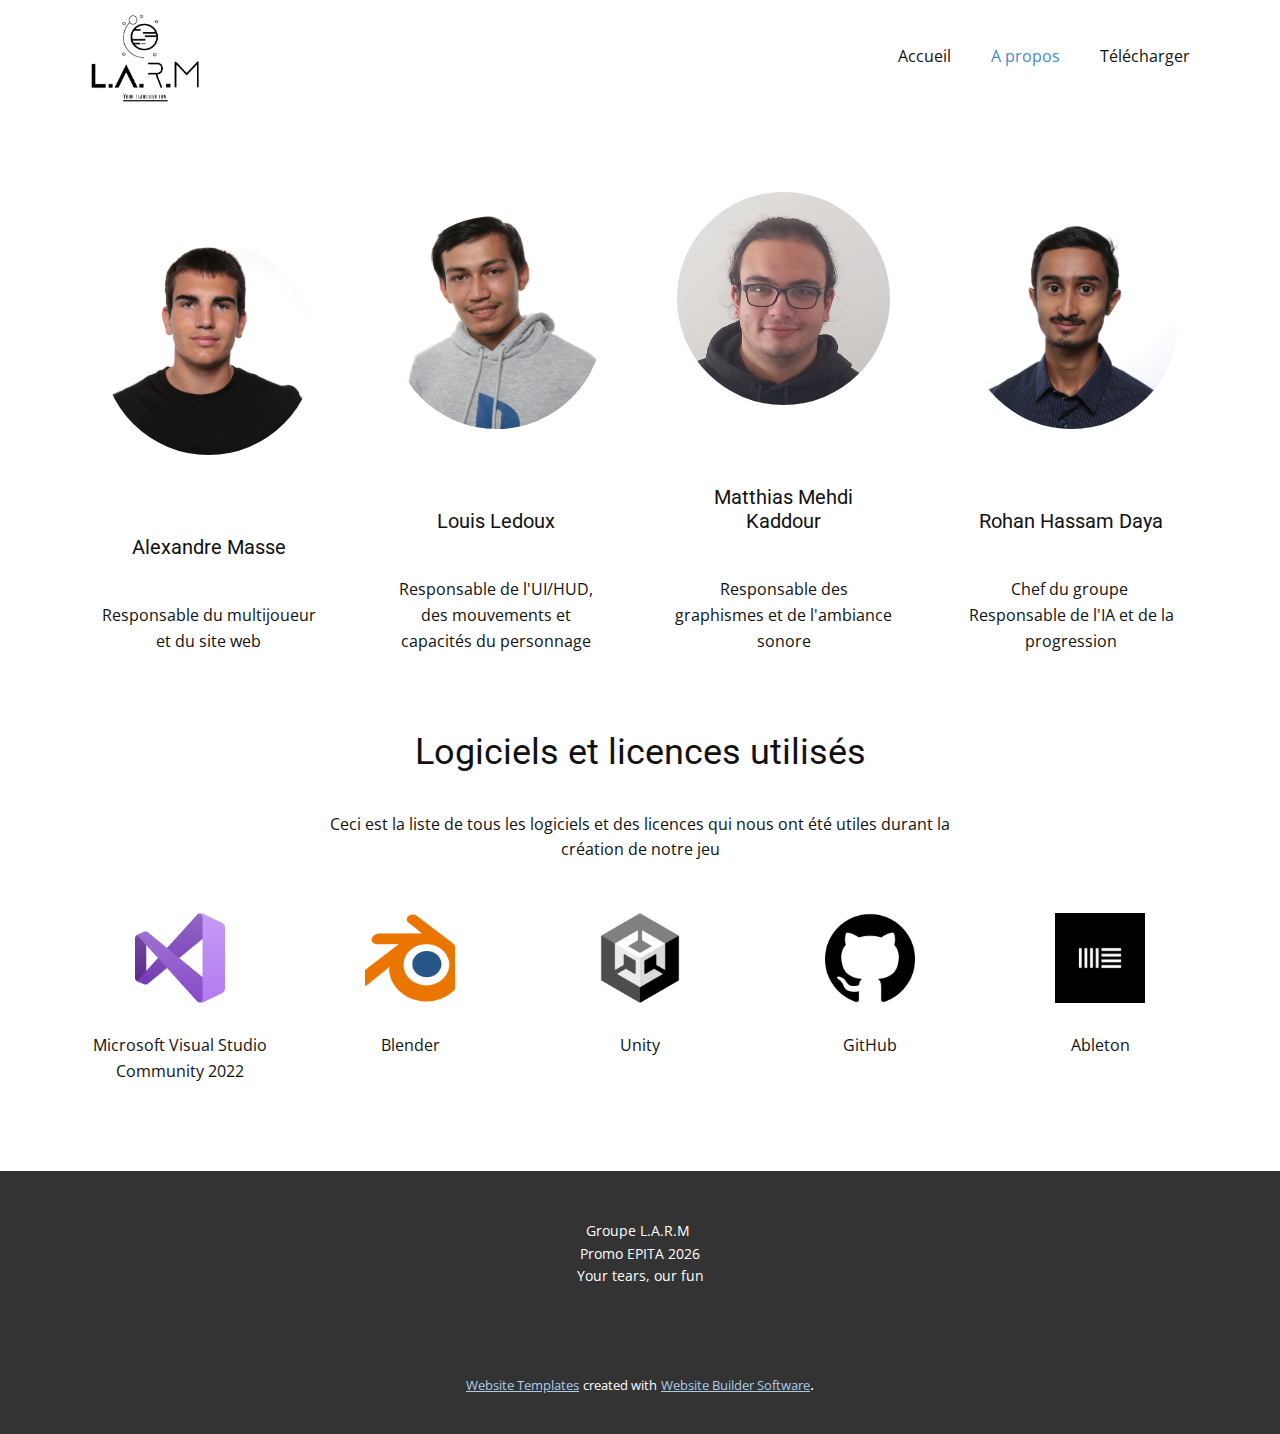
==== A-propos.html @ cd9043d0 "first commit" ====
<!DOCTYPE html>
<html style="font-size: 16px;">
  <head>
    <meta name="viewport" content="width=device-width, initial-scale=1.0">
    <meta charset="utf-8">
    <meta name="keywords" content="Logiciels et licences utilisés">
    <meta name="description" content="">
    <meta name="page_type" content="np-template-header-footer-from-plugin">
    <title>A propos</title>
    <link rel="stylesheet" href="nicepage.css" media="screen">
<link rel="stylesheet" href="A-propos.css" media="screen">
    <script class="u-script" type="text/javascript" src="jquery.js" defer=""></script>
    <script class="u-script" type="text/javascript" src="nicepage.js" defer=""></script>
    <meta name="generator" content="Nicepage 4.9.5, nicepage.com">
    <link id="u-theme-google-font" rel="stylesheet" href="https://fonts.googleapis.com/css?family=Roboto:100,100i,300,300i,400,400i,500,500i,700,700i,900,900i|Open+Sans:300,300i,400,400i,500,500i,600,600i,700,700i,800,800i">
    
    
    
    <script type="application/ld+json">{
		"@context": "http://schema.org",
		"@type": "Organization",
		"name": "",
		"logo": "images/icon.jpeg"
}</script>
    <meta name="theme-color" content="#478ac9">
    <meta property="og:title" content="A propos">
    <meta property="og:type" content="website">
  </head>
  <body class="u-body u-xl-mode"><header class="u-clearfix u-header u-header" id="sec-3fbc"><div class="u-clearfix u-sheet u-sheet-1">
        <a href="https://nicepage.com" class="u-image u-logo u-image-1" data-image-width="922" data-image-height="696">
          <img src="images/icon.jpeg" class="u-logo-image u-logo-image-1">
        </a>
        <nav class="u-menu u-menu-dropdown u-offcanvas u-menu-1">
          <div class="menu-collapse" style="font-size: 1rem; letter-spacing: 0px;">
            <a class="u-button-style u-custom-left-right-menu-spacing u-custom-padding-bottom u-custom-top-bottom-menu-spacing u-nav-link u-text-active-palette-1-base u-text-hover-palette-2-base" href="#">
              <svg class="u-svg-link" viewBox="0 0 24 24"><use xmlns:xlink="http://www.w3.org/1999/xlink" xlink:href="#menu-hamburger"></use></svg>
              <svg class="u-svg-content" version="1.1" id="menu-hamburger" viewBox="0 0 16 16" x="0px" y="0px" xmlns:xlink="http://www.w3.org/1999/xlink" xmlns="http://www.w3.org/2000/svg"><g><rect y="1" width="16" height="2"></rect><rect y="7" width="16" height="2"></rect><rect y="13" width="16" height="2"></rect>
</g></svg>
            </a>
          </div>
          <div class="u-custom-menu u-nav-container">
            <ul class="u-nav u-unstyled u-nav-1"><li class="u-nav-item"><a class="u-button-style u-nav-link u-text-active-palette-1-base u-text-hover-palette-2-base" href="Accueil.html" style="padding: 10px 20px;">Accueil</a>
</li><li class="u-nav-item"><a class="u-button-style u-nav-link u-text-active-palette-1-base u-text-hover-palette-2-base" href="A-propos.html" style="padding: 10px 20px;">A propos</a>
</li><li class="u-nav-item"><a class="u-button-style u-nav-link u-text-active-palette-1-base u-text-hover-palette-2-base" href="Télécharger.html" style="padding: 10px 20px;">Télécharger</a>
</li></ul>
          </div>
          <div class="u-custom-menu u-nav-container-collapse">
            <div class="u-black u-container-style u-inner-container-layout u-opacity u-opacity-95 u-sidenav">
              <div class="u-inner-container-layout u-sidenav-overflow">
                <div class="u-menu-close"></div>
                <ul class="u-align-center u-nav u-popupmenu-items u-unstyled u-nav-2"><li class="u-nav-item"><a class="u-button-style u-nav-link" href="Accueil.html">Accueil</a>
</li><li class="u-nav-item"><a class="u-button-style u-nav-link" href="A-propos.html">A propos</a>
</li><li class="u-nav-item"><a class="u-button-style u-nav-link" href="Télécharger.html">Télécharger</a>
</li></ul>
              </div>
            </div>
            <div class="u-black u-menu-overlay u-opacity u-opacity-70"></div>
          </div>
        </nav>
      </div></header>
    <section class="u-align-center u-clearfix u-section-1" id="sec-b16a">
      <div class="u-clearfix u-sheet u-sheet-1">
        <div class="u-expanded-width u-list u-list-1">
          <div class="u-repeater u-repeater-1">
            <div class="u-align-center u-container-style u-list-item u-repeater-item">
              <div class="u-container-layout u-similar-container u-valign-bottom-xl u-valign-top-lg u-valign-top-md u-valign-top-sm u-valign-top-xs u-container-layout-1">
                <div alt="" class="u-image u-image-circle u-image-1" src="" data-image-width="3648" data-image-height="5472"></div>
                <h5 class="u-text u-text-1">Alexandre Masse</h5>
                <p class="u-text u-text-2">Responsable du multijoueur et du site web</p>
              </div>
            </div>
            <div class="u-align-center u-container-style u-list-item u-repeater-item">
              <div class="u-container-layout u-similar-container u-valign-bottom-xl u-valign-top-lg u-valign-top-md u-valign-top-sm u-valign-top-xs u-container-layout-2">
                <div alt="" class="u-image u-image-circle u-image-2" src="" data-image-width="3648" data-image-height="5472"></div>
                <h5 class="u-text u-text-3">Louis Ledoux</h5>
                <p class="u-text u-text-4">Responsable de l'UI/HUD, des mouvements et capacités du personnage</p>
              </div>
            </div>
            <div class="u-align-center u-container-style u-list-item u-repeater-item">
              <div class="u-container-layout u-similar-container u-valign-bottom-xl u-valign-top-lg u-valign-top-md u-valign-top-sm u-valign-top-xs u-container-layout-3">
                <div alt="" class="u-image u-image-circle u-image-3" src="" data-image-width="2857" data-image-height="3151"></div>
                <h5 class="u-text u-text-5">Matthias Mehdi Kaddour</h5>
                <p class="u-text u-text-6">Responsable des graphismes et de l'ambiance sonore</p>
              </div>
            </div>
            <div class="u-align-center u-container-style u-list-item u-repeater-item">
              <div class="u-container-layout u-similar-container u-valign-bottom-xl u-valign-top-lg u-valign-top-md u-valign-top-sm u-valign-top-xs u-container-layout-4">
                <div alt="" class="u-image u-image-circle u-image-4" src="" data-image-width="3648" data-image-height="5472"></div>
                <h5 class="u-text u-text-7">Rohan Hassam Daya</h5>
                <p class="u-text u-text-8">Chef du groupe&nbsp;<br>Responsable de l'IA et de la progression
                </p>
              </div>
            </div>
          </div>
        </div>
      </div>
    </section>
    <section class="u-align-center-md u-align-center-sm u-align-center-xs u-clearfix u-section-2" id="sec-6ea8">
      <div class="u-clearfix u-sheet u-valign-middle-xs u-sheet-1">
        <h2 class="u-align-center u-text u-text-default u-text-1">Logiciels et licences utilisés</h2>
        <p class="u-align-center u-text u-text-2">Ceci est la liste de tous les logiciels et des licences qui nous ont été utiles durant la création de notre jeu</p>
        <div class="u-expanded-width u-list u-list-1">
          <div class="u-repeater u-repeater-1">
            <div class="u-align-center-lg u-align-center-md u-align-center-sm u-align-center-xl u-container-style u-list-item u-repeater-item">
              <div class="u-container-layout u-similar-container u-container-layout-1">
                <img class="u-image u-image-default u-preserve-proportions u-image-1" src="images/Visual_Studio_Icon_2019.jpeg" alt="" data-image-width="1200" data-image-height="1200">
                <p class="u-text u-text-default u-text-3"> Microsoft Visual Studio Community 2022</p>
              </div>
            </div>
            <div class="u-align-center u-container-style u-list-item u-repeater-item">
              <div class="u-container-layout u-similar-container u-container-layout-2">
                <img class="u-image u-image-default u-preserve-proportions u-image-2" src="images/Blender_logo_no_text1.jpeg" alt="" data-image-width="1800" data-image-height="1018">
                <p class="u-text u-text-default u-text-4"> Blender</p>
              </div>
            </div>
            <div class="u-align-center u-container-style u-list-item u-repeater-item">
              <div class="u-container-layout u-similar-container u-container-layout-3">
                <img class="u-image u-image-default u-preserve-proportions u-image-3" src="images/unity.jpeg" alt="" data-image-width="256" data-image-height="256">
                <p class="u-text u-text-default u-text-5"> Unity</p>
              </div>
            </div>
            <div class="u-align-center u-container-style u-list-item u-repeater-item">
              <div class="u-container-layout u-similar-container u-container-layout-4">
                <img class="u-image u-image-default u-preserve-proportions u-image-4" src="images/github.jpeg" alt="" data-image-width="512" data-image-height="512">
                <p class="u-text u-text-default u-text-6"> GitHub</p>
              </div>
            </div>
            <div class="u-align-center u-container-style u-list-item u-repeater-item">
              <div class="u-container-layout u-similar-container u-container-layout-5">
                <img class="u-image u-image-default u-preserve-proportions u-image-5" src="images/NewAbletonLogo.jpeg" alt="" data-image-width="240" data-image-height="240">
                <p class="u-text u-text-default u-text-7"> Ableton</p>
              </div>
            </div>
          </div>
        </div>
      </div>
    </section>
    
    
    <footer class="u-align-center u-clearfix u-footer u-grey-80 u-footer" id="sec-01a0"><div class="u-clearfix u-sheet u-sheet-1">
        <p class="u-small-text u-text u-text-variant u-text-1"> Groupe L.A.R.M&nbsp;<br>Promo EPITA 2026<br>Your tears, our fun
        </p>
      </div></footer>
    <section class="u-backlink u-clearfix u-grey-80">
      <a class="u-link" href="https://nicepage.com/website-templates" target="_blank">
        <span>Website Templates</span>
      </a>
      <p class="u-text">
        <span>created with</span>
      </p>
      <a class="u-link" href="" target="_blank">
        <span>Website Builder Software</span>
      </a>. 
    </section>
  </body>
</html>
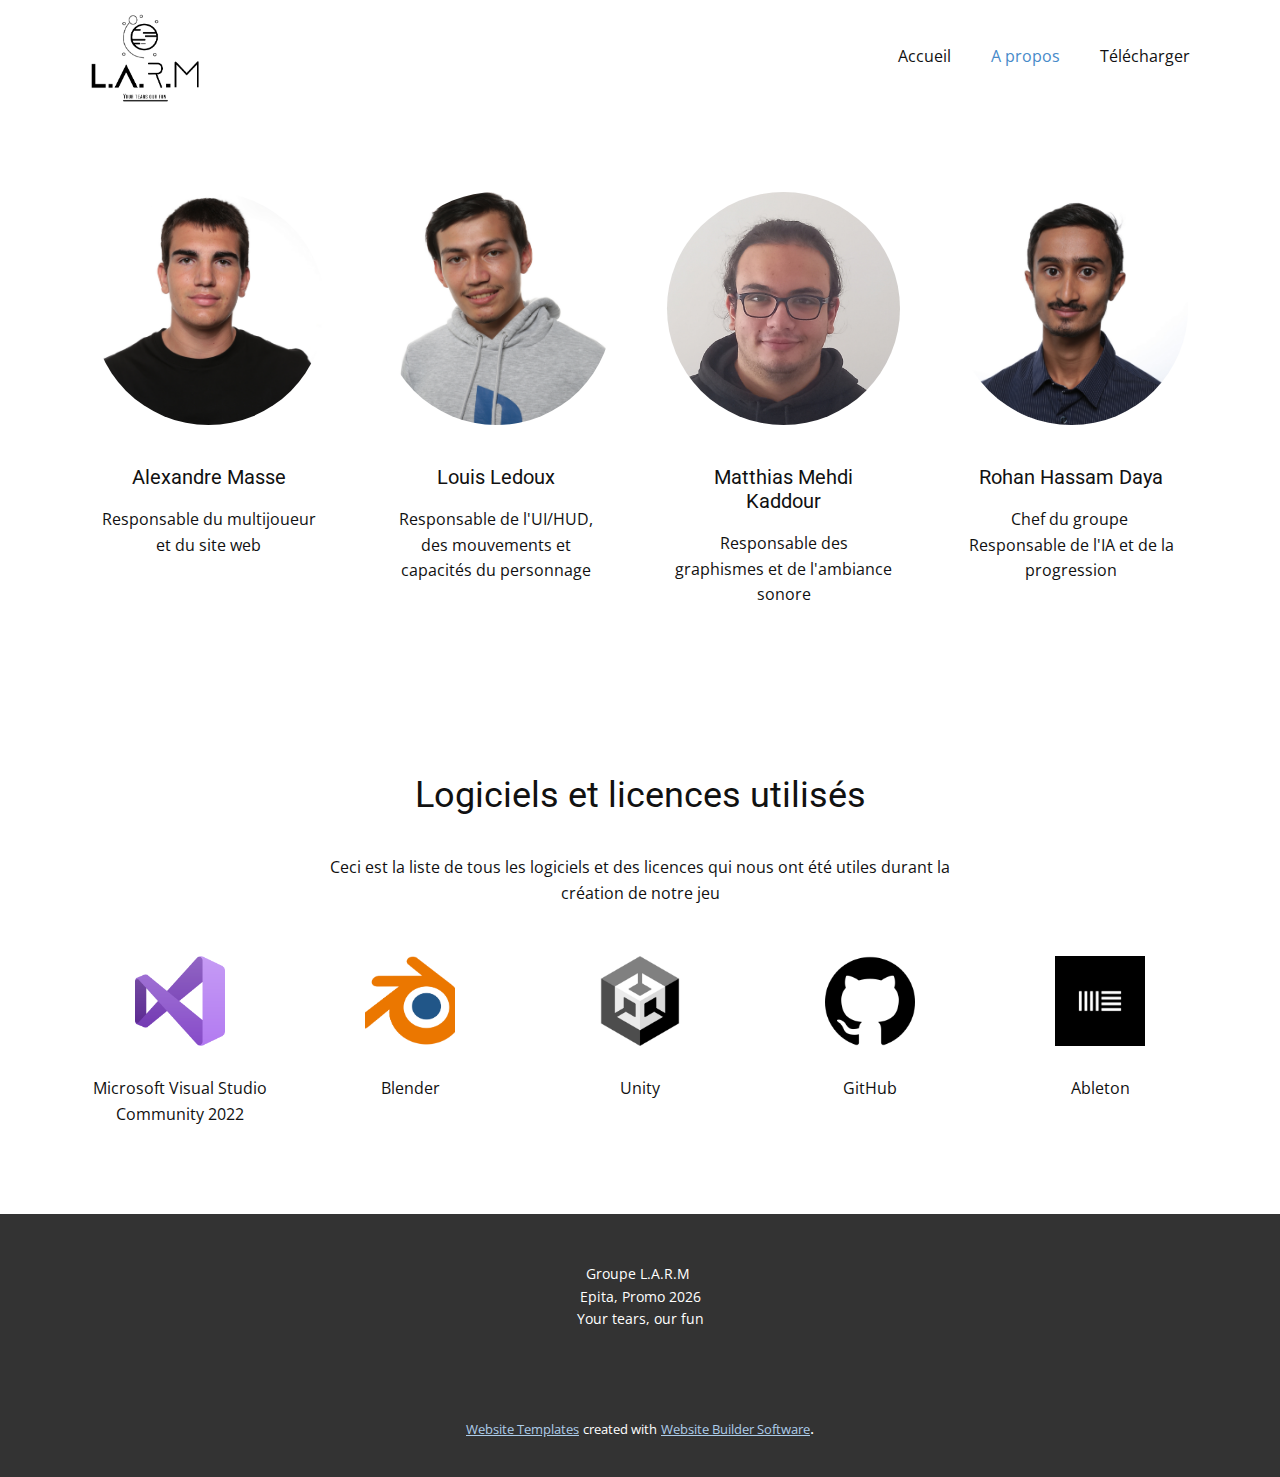
==== commit 5b5b0d29: "je sais pas trop" ====
--- a/A-propos.html
+++ b/A-propos.html
@@ -27,7 +27,7 @@
     <meta property="og:type" content="website">
   </head>
   <body class="u-body u-xl-mode"><header class="u-clearfix u-header u-header" id="sec-3fbc"><div class="u-clearfix u-sheet u-sheet-1">
-        <a href="https://nicepage.com" class="u-image u-logo u-image-1" data-image-width="922" data-image-height="696">
+        <a href="Accueil.html" data-page-id="32811132" class="u-image u-logo u-image-1" data-image-width="922" data-image-height="696" title="Accueil">
           <img src="images/icon.jpeg" class="u-logo-image u-logo-image-1">
         </a>
         <nav class="u-menu u-menu-dropdown u-offcanvas u-menu-1">
@@ -59,32 +59,32 @@
         </nav>
       </div></header>
     <section class="u-align-center u-clearfix u-section-1" id="sec-b16a">
-      <div class="u-clearfix u-sheet u-sheet-1">
+      <div class="u-clearfix u-sheet u-valign-middle u-sheet-1">
         <div class="u-expanded-width u-list u-list-1">
           <div class="u-repeater u-repeater-1">
             <div class="u-align-center u-container-style u-list-item u-repeater-item">
-              <div class="u-container-layout u-similar-container u-valign-bottom-xl u-valign-top-lg u-valign-top-md u-valign-top-sm u-valign-top-xs u-container-layout-1">
+              <div class="u-container-layout u-similar-container u-valign-top u-container-layout-1">
                 <div alt="" class="u-image u-image-circle u-image-1" src="" data-image-width="3648" data-image-height="5472"></div>
                 <h5 class="u-text u-text-1">Alexandre Masse</h5>
                 <p class="u-text u-text-2">Responsable du multijoueur et du site web</p>
               </div>
             </div>
             <div class="u-align-center u-container-style u-list-item u-repeater-item">
-              <div class="u-container-layout u-similar-container u-valign-bottom-xl u-valign-top-lg u-valign-top-md u-valign-top-sm u-valign-top-xs u-container-layout-2">
+              <div class="u-container-layout u-similar-container u-valign-top u-container-layout-2">
                 <div alt="" class="u-image u-image-circle u-image-2" src="" data-image-width="3648" data-image-height="5472"></div>
                 <h5 class="u-text u-text-3">Louis Ledoux</h5>
                 <p class="u-text u-text-4">Responsable de l'UI/HUD, des mouvements et capacités du personnage</p>
               </div>
             </div>
             <div class="u-align-center u-container-style u-list-item u-repeater-item">
-              <div class="u-container-layout u-similar-container u-valign-bottom-xl u-valign-top-lg u-valign-top-md u-valign-top-sm u-valign-top-xs u-container-layout-3">
+              <div class="u-container-layout u-similar-container u-valign-top u-container-layout-3">
                 <div alt="" class="u-image u-image-circle u-image-3" src="" data-image-width="2857" data-image-height="3151"></div>
                 <h5 class="u-text u-text-5">Matthias Mehdi Kaddour</h5>
                 <p class="u-text u-text-6">Responsable des graphismes et de l'ambiance sonore</p>
               </div>
             </div>
             <div class="u-align-center u-container-style u-list-item u-repeater-item">
-              <div class="u-container-layout u-similar-container u-valign-bottom-xl u-valign-top-lg u-valign-top-md u-valign-top-sm u-valign-top-xs u-container-layout-4">
+              <div class="u-container-layout u-similar-container u-valign-top u-container-layout-4">
                 <div alt="" class="u-image u-image-circle u-image-4" src="" data-image-width="3648" data-image-height="5472"></div>
                 <h5 class="u-text u-text-7">Rohan Hassam Daya</h5>
                 <p class="u-text u-text-8">Chef du groupe&nbsp;<br>Responsable de l'IA et de la progression
@@ -109,7 +109,7 @@
             </div>
             <div class="u-align-center u-container-style u-list-item u-repeater-item">
               <div class="u-container-layout u-similar-container u-container-layout-2">
-                <img class="u-image u-image-default u-preserve-proportions u-image-2" src="images/Blender_logo_no_text1.jpeg" alt="" data-image-width="1800" data-image-height="1018">
+                <img class="u-image u-image-default u-preserve-proportions u-image-2" src="images/Blender_logo_no_text.svg.png" alt="" data-image-width="2503" data-image-height="2047">
                 <p class="u-text u-text-default u-text-4"> Blender</p>
               </div>
             </div>
@@ -138,7 +138,7 @@
     
     
     <footer class="u-align-center u-clearfix u-footer u-grey-80 u-footer" id="sec-01a0"><div class="u-clearfix u-sheet u-sheet-1">
-        <p class="u-small-text u-text u-text-variant u-text-1"> Groupe L.A.R.M&nbsp;<br>Promo EPITA 2026<br>Your tears, our fun
+        <p class="u-small-text u-text u-text-variant u-text-1"> Groupe L.A.R.M&nbsp;<br>Epita, Promo 2026<br>Your tears, our fun
         </p>
       </div></footer>
     <section class="u-backlink u-clearfix u-grey-80">
--- a/nicepage.css
+++ b/nicepage.css
@@ -21589,12 +21589,12 @@
 .u-container-layout.u-container-layout.u-color-1-dark-3:before,
 .u-table-alt-color-1-dark-3 tr:nth-child(even) {
   color: #ffffff;
-  background-color: #332929;
+  background-color: #292e33;
 }
 .u-button-style.u-color-1-dark-3,
 .u-button-style.u-color-1-dark-3[class*="u-border-"] {
   color: #ffffff !important;
-  background-color: #332929 !important;
+  background-color: #292e33 !important;
 }
 .u-button-style.u-color-1-dark-3:hover,
 .u-button-style.u-color-1-dark-3[class*="u-border-"]:hover,
@@ -21607,7 +21607,7 @@
 li.active > .u-button-style.u-button-style.u-color-1-dark-3,
 li.active > .u-button-style.u-button-style.u-color-1-dark-3[class*="u-border-"] {
   color: #ffffff !important;
-  background-color: #2e2525 !important;
+  background-color: #25292e !important;
 }
 .u-hover-color-1-dark-3:hover,
 .u-hover-color-1-dark-3[class*="u-border-"]:hover,
@@ -21630,10 +21630,10 @@
 li.active > a.u-button-style.u-button-style.u-active-color-1-dark-3,
 li.active > a.u-button-style.u-button-style.u-active-color-1-dark-3[class*="u-border-"] {
   color: #ffffff !important;
-  background-color: #332929 !important;
+  background-color: #292e33 !important;
 }
 a.u-link.u-hover-color-1-dark-3:hover {
-  color: #332929 !important;
+  color: #292e33 !important;
 }
 .u-color-1-dark-2,
 .u-body.u-color-1-dark-2,
@@ -21643,12 +21643,12 @@
 .u-container-layout.u-container-layout.u-color-1-dark-2:before,
 .u-table-alt-color-1-dark-2 tr:nth-child(even) {
   color: #ffffff;
-  background-color: #6b4748;
+  background-color: #425465;
 }
 .u-button-style.u-color-1-dark-2,
 .u-button-style.u-color-1-dark-2[class*="u-border-"] {
   color: #ffffff !important;
-  background-color: #6b4748 !important;
+  background-color: #425465 !important;
 }
 .u-button-style.u-color-1-dark-2:hover,
 .u-button-style.u-color-1-dark-2[class*="u-border-"]:hover,
@@ -21661,7 +21661,7 @@
 li.active > .u-button-style.u-button-style.u-color-1-dark-2,
 li.active > .u-button-style.u-button-style.u-color-1-dark-2[class*="u-border-"] {
   color: #ffffff !important;
-  background-color: #604041 !important;
+  background-color: #3b4c5b !important;
 }
 .u-hover-color-1-dark-2:hover,
 .u-hover-color-1-dark-2[class*="u-border-"]:hover,
@@ -21684,10 +21684,10 @@
 li.active > a.u-button-style.u-button-style.u-active-color-1-dark-2,
 li.active > a.u-button-style.u-button-style.u-active-color-1-dark-2[class*="u-border-"] {
   color: #ffffff !important;
-  background-color: #6b4748 !important;
+  background-color: #425465 !important;
 }
 a.u-link.u-hover-color-1-dark-2:hover {
-  color: #6b4748 !important;
+  color: #425465 !important;
 }
 .u-color-1-dark-1,
 .u-body.u-color-1-dark-1,
@@ -21697,12 +21697,12 @@
 .u-container-layout.u-container-layout.u-color-1-dark-1:before,
 .u-table-alt-color-1-dark-1 tr:nth-child(even) {
   color: #ffffff;
-  background-color: #a35559;
+  background-color: #4c7397;
 }
 .u-button-style.u-color-1-dark-1,
 .u-button-style.u-color-1-dark-1[class*="u-border-"] {
   color: #ffffff !important;
-  background-color: #a35559 !important;
+  background-color: #4c7397 !important;
 }
 .u-button-style.u-color-1-dark-1:hover,
 .u-button-style.u-color-1-dark-1[class*="u-border-"]:hover,
@@ -21715,7 +21715,7 @@
 li.active > .u-button-style.u-button-style.u-color-1-dark-1,
 li.active > .u-button-style.u-button-style.u-color-1-dark-1[class*="u-border-"] {
   color: #ffffff !important;
-  background-color: #934c50 !important;
+  background-color: #446888 !important;
 }
 .u-hover-color-1-dark-1:hover,
 .u-hover-color-1-dark-1[class*="u-border-"]:hover,
@@ -21738,10 +21738,10 @@
 li.active > a.u-button-style.u-button-style.u-active-color-1-dark-1,
 li.active > a.u-button-style.u-button-style.u-active-color-1-dark-1[class*="u-border-"] {
   color: #ffffff !important;
-  background-color: #a35559 !important;
+  background-color: #4c7397 !important;
 }
 a.u-link.u-hover-color-1-dark-1:hover {
-  color: #a35559 !important;
+  color: #4c7397 !important;
 }
 .u-color-1,
 .u-body.u-color-1,
@@ -21751,12 +21751,12 @@
 .u-container-layout.u-container-layout.u-color-1:before,
 .u-table-alt-color-1 tr:nth-child(even) {
   color: #ffffff;
-  background-color: #db545a;
+  background-color: #478ac9;
 }
 .u-button-style.u-color-1,
 .u-button-style.u-color-1[class*="u-border-"] {
   color: #ffffff !important;
-  background-color: #db545a !important;
+  background-color: #478ac9 !important;
 }
 .u-button-style.u-color-1:hover,
 .u-button-style.u-color-1[class*="u-border-"]:hover,
@@ -21769,7 +21769,7 @@
 li.active > .u-button-style.u-button-style.u-color-1,
 li.active > .u-button-style.u-button-style.u-color-1[class*="u-border-"] {
   color: #ffffff !important;
-  background-color: #d63b42 !important;
+  background-color: #387cbd !important;
 }
 .u-hover-color-1:hover,
 .u-hover-color-1[class*="u-border-"]:hover,
@@ -21792,10 +21792,10 @@
 li.active > a.u-button-style.u-button-style.u-active-color-1,
 li.active > a.u-button-style.u-button-style.u-active-color-1[class*="u-border-"] {
   color: #ffffff !important;
-  background-color: #db545a !important;
+  background-color: #478ac9 !important;
 }
 a.u-link.u-hover-color-1:hover {
-  color: #db545a !important;
+  color: #478ac9 !important;
 }
 .u-color-1-light-1,
 .u-body.u-color-1-light-1,
@@ -21805,12 +21805,12 @@
 .u-container-layout.u-container-layout.u-color-1-light-1:before,
 .u-table-alt-color-1-light-1 tr:nth-child(even) {
   color: #ffffff;
-  background-color: #e68387;
+  background-color: #77aad9;
 }
 .u-button-style.u-color-1-light-1,
 .u-button-style.u-color-1-light-1[class*="u-border-"] {
   color: #ffffff !important;
-  background-color: #e68387 !important;
+  background-color: #77aad9 !important;
 }
 .u-button-style.u-color-1-light-1:hover,
 .u-button-style.u-color-1-light-1[class*="u-border-"]:hover,
@@ -21823,7 +21823,7 @@
 li.active > .u-button-style.u-button-style.u-color-1-light-1,
 li.active > .u-button-style.u-button-style.u-color-1-light-1[class*="u-border-"] {
   color: #ffffff !important;
-  background-color: #e0656a !important;
+  background-color: #5d9ad2 !important;
 }
 .u-hover-color-1-light-1:hover,
 .u-hover-color-1-light-1[class*="u-border-"]:hover,
@@ -21846,10 +21846,10 @@
 li.active > a.u-button-style.u-button-style.u-active-color-1-light-1,
 li.active > a.u-button-style.u-button-style.u-active-color-1-light-1[class*="u-border-"] {
   color: #ffffff !important;
-  background-color: #e68387 !important;
+  background-color: #77aad9 !important;
 }
 a.u-link.u-hover-color-1-light-1:hover {
-  color: #e68387 !important;
+  color: #77aad9 !important;
 }
 .u-color-1-light-2,
 .u-body.u-color-1-light-2,
@@ -21859,12 +21859,12 @@
 .u-container-layout.u-container-layout.u-color-1-light-2:before,
 .u-table-alt-color-1-light-2 tr:nth-child(even) {
   color: #111111;
-  background-color: #f1b5b8;
+  background-color: #adcce9;
 }
 .u-button-style.u-color-1-light-2,
 .u-button-style.u-color-1-light-2[class*="u-border-"] {
   color: #111111 !important;
-  background-color: #f1b5b8 !important;
+  background-color: #adcce9 !important;
 }
 .u-button-style.u-color-1-light-2:hover,
 .u-button-style.u-color-1-light-2[class*="u-border-"]:hover,
@@ -21877,7 +21877,7 @@
 li.active > .u-button-style.u-button-style.u-color-1-light-2,
 li.active > .u-button-style.u-button-style.u-color-1-light-2[class*="u-border-"] {
   color: #111111 !important;
-  background-color: #ea9296 !important;
+  background-color: #8db8e0 !important;
 }
 .u-hover-color-1-light-2:hover,
 .u-hover-color-1-light-2[class*="u-border-"]:hover,
@@ -21900,10 +21900,10 @@
 li.active > a.u-button-style.u-button-style.u-active-color-1-light-2,
 li.active > a.u-button-style.u-button-style.u-active-color-1-light-2[class*="u-border-"] {
   color: #111111 !important;
-  background-color: #f1b5b8 !important;
+  background-color: #adcce9 !important;
 }
 a.u-link.u-hover-color-1-light-2:hover {
-  color: #f1b5b8 !important;
+  color: #adcce9 !important;
 }
 .u-color-1-light-3,
 .u-body.u-color-1-light-3,
@@ -21913,12 +21913,12 @@
 .u-container-layout.u-container-layout.u-color-1-light-3:before,
 .u-table-alt-color-1-light-3 tr:nth-child(even) {
   color: #111111;
-  background-color: #fbeced;
+  background-color: #e9f2fa;
 }
 .u-button-style.u-color-1-light-3,
 .u-button-style.u-color-1-light-3[class*="u-border-"] {
   color: #111111 !important;
-  background-color: #fbeced !important;
+  background-color: #e9f2fa !important;
 }
 .u-button-style.u-color-1-light-3:hover,
 .u-button-style.u-color-1-light-3[class*="u-border-"]:hover,
@@ -21931,7 +21931,7 @@
 li.active > .u-button-style.u-button-style.u-color-1-light-3,
 li.active > .u-button-style.u-button-style.u-color-1-light-3[class*="u-border-"] {
   color: #111111 !important;
-  background-color: #f3c4c7 !important;
+  background-color: #c2dbf1 !important;
 }
 .u-hover-color-1-light-3:hover,
 .u-hover-color-1-light-3[class*="u-border-"]:hover,
@@ -21954,10 +21954,10 @@
 li.active > a.u-button-style.u-button-style.u-active-color-1-light-3,
 li.active > a.u-button-style.u-button-style.u-active-color-1-light-3[class*="u-border-"] {
   color: #111111 !important;
-  background-color: #fbeced !important;
+  background-color: #e9f2fa !important;
 }
 a.u-link.u-hover-color-1-light-3:hover {
-  color: #fbeced !important;
+  color: #e9f2fa !important;
 }
 .u-color-1-base,
 .u-body.u-color-1-base,
@@ -21967,12 +21967,12 @@
 .u-container-layout.u-container-layout.u-color-1-base:before,
 .u-table-alt-color-1-base tr:nth-child(even) {
   color: #ffffff;
-  background-color: #db545a;
+  background-color: #478ac9;
 }
 .u-button-style.u-color-1-base,
 .u-button-style.u-color-1-base[class*="u-border-"] {
   color: #ffffff !important;
-  background-color: #db545a !important;
+  background-color: #478ac9 !important;
 }
 .u-button-style.u-color-1-base:hover,
 .u-button-style.u-color-1-base[class*="u-border-"]:hover,
@@ -21985,7 +21985,7 @@
 li.active > .u-button-style.u-button-style.u-color-1-base,
 li.active > .u-button-style.u-button-style.u-color-1-base[class*="u-border-"] {
   color: #ffffff !important;
-  background-color: #d63b42 !important;
+  background-color: #387cbd !important;
 }
 .u-hover-color-1-base:hover,
 .u-hover-color-1-base[class*="u-border-"]:hover,
@@ -22008,10 +22008,10 @@
 li.active > a.u-button-style.u-button-style.u-active-color-1-base,
 li.active > a.u-button-style.u-button-style.u-active-color-1-base[class*="u-border-"] {
   color: #ffffff !important;
-  background-color: #db545a !important;
+  background-color: #478ac9 !important;
 }
 a.u-link.u-hover-color-1-base:hover {
-  color: #db545a !important;
+  color: #478ac9 !important;
 }
 .u-color-2-dark-3,
 .u-body.u-color-2-dark-3,
@@ -22021,12 +22021,12 @@
 .u-container-layout.u-container-layout.u-color-2-dark-3:before,
 .u-table-alt-color-2-dark-3 tr:nth-child(even) {
   color: #ffffff;
-  background-color: #333129;
+  background-color: #332929;
 }
 .u-button-style.u-color-2-dark-3,
 .u-button-style.u-color-2-dark-3[class*="u-border-"] {
   color: #ffffff !important;
-  background-color: #333129 !important;
+  background-color: #332929 !important;
 }
 .u-button-style.u-color-2-dark-3:hover,
 .u-button-style.u-color-2-dark-3[class*="u-border-"]:hover,
@@ -22039,7 +22039,7 @@
 li.active > .u-button-style.u-button-style.u-color-2-dark-3,
 li.active > .u-button-style.u-button-style.u-color-2-dark-3[class*="u-border-"] {
   color: #ffffff !important;
-  background-color: #2e2c25 !important;
+  background-color: #2e2525 !important;
 }
 .u-hover-color-2-dark-3:hover,
 .u-hover-color-2-dark-3[class*="u-border-"]:hover,
@@ -22062,10 +22062,10 @@
 li.active > a.u-button-style.u-button-style.u-active-color-2-dark-3,
 li.active > a.u-button-style.u-button-style.u-active-color-2-dark-3[class*="u-border-"] {
   color: #ffffff !important;
-  background-color: #333129 !important;
+  background-color: #332929 !important;
 }
 a.u-link.u-hover-color-2-dark-3:hover {
-  color: #333129 !important;
+  color: #332929 !important;
 }
 .u-color-2-dark-2,
 .u-body.u-color-2-dark-2,
@@ -22075,12 +22075,12 @@
 .u-container-layout.u-container-layout.u-color-2-dark-2:before,
 .u-table-alt-color-2-dark-2 tr:nth-child(even) {
   color: #ffffff;
-  background-color: #72683f;
+  background-color: #6b4748;
 }
 .u-button-style.u-color-2-dark-2,
 .u-button-style.u-color-2-dark-2[class*="u-border-"] {
   color: #ffffff !important;
-  background-color: #72683f !important;
+  background-color: #6b4748 !important;
 }
 .u-button-style.u-color-2-dark-2:hover,
 .u-button-style.u-color-2-dark-2[class*="u-border-"]:hover,
@@ -22093,7 +22093,7 @@
 li.active > .u-button-style.u-button-style.u-color-2-dark-2,
 li.active > .u-button-style.u-button-style.u-color-2-dark-2[class*="u-border-"] {
   color: #ffffff !important;
-  background-color: #675e39 !important;
+  background-color: #604041 !important;
 }
 .u-hover-color-2-dark-2:hover,
 .u-hover-color-2-dark-2[class*="u-border-"]:hover,
@@ -22116,10 +22116,10 @@
 li.active > a.u-button-style.u-button-style.u-active-color-2-dark-2,
 li.active > a.u-button-style.u-button-style.u-active-color-2-dark-2[class*="u-border-"] {
   color: #ffffff !important;
-  background-color: #72683f !important;
+  background-color: #6b4748 !important;
 }
 a.u-link.u-hover-color-2-dark-2:hover {
-  color: #72683f !important;
+  color: #6b4748 !important;
 }
 .u-color-2-dark-1,
 .u-body.u-color-2-dark-1,
@@ -22129,12 +22129,12 @@
 .u-container-layout.u-container-layout.u-color-2-dark-1:before,
 .u-table-alt-color-2-dark-1 tr:nth-child(even) {
   color: #ffffff;
-  background-color: #b29a36;
+  background-color: #a35559;
 }
 .u-button-style.u-color-2-dark-1,
 .u-button-style.u-color-2-dark-1[class*="u-border-"] {
   color: #ffffff !important;
-  background-color: #b29a36 !important;
+  background-color: #a35559 !important;
 }
 .u-button-style.u-color-2-dark-1:hover,
 .u-button-style.u-color-2-dark-1[class*="u-border-"]:hover,
@@ -22147,7 +22147,7 @@
 li.active > .u-button-style.u-button-style.u-color-2-dark-1,
 li.active > .u-button-style.u-button-style.u-color-2-dark-1[class*="u-border-"] {
   color: #ffffff !important;
-  background-color: #a08b31 !important;
+  background-color: #934c50 !important;
 }
 .u-hover-color-2-dark-1:hover,
 .u-hover-color-2-dark-1[class*="u-border-"]:hover,
@@ -22170,10 +22170,10 @@
 li.active > a.u-button-style.u-button-style.u-active-color-2-dark-1,
 li.active > a.u-button-style.u-button-style.u-active-color-2-dark-1[class*="u-border-"] {
   color: #ffffff !important;
-  background-color: #b29a36 !important;
+  background-color: #a35559 !important;
 }
 a.u-link.u-hover-color-2-dark-1:hover {
-  color: #b29a36 !important;
+  color: #a35559 !important;
 }
 .u-color-2,
 .u-body.u-color-2,
@@ -22182,13 +22182,13 @@
 .u-color-2 > .u-inner-container-layout:before,
 .u-container-layout.u-container-layout.u-color-2:before,
 .u-table-alt-color-2 tr:nth-child(even) {
-  color: #111111;
-  background-color: #f1c50e;
+  color: #ffffff;
+  background-color: #db545a;
 }
 .u-button-style.u-color-2,
 .u-button-style.u-color-2[class*="u-border-"] {
-  color: #111111 !important;
-  background-color: #f1c50e !important;
+  color: #ffffff !important;
+  background-color: #db545a !important;
 }
 .u-button-style.u-color-2:hover,
 .u-button-style.u-color-2[class*="u-border-"]:hover,
@@ -22200,8 +22200,8 @@
 .u-button-style.u-button-style.u-color-2[class*="u-border-"].active,
 li.active > .u-button-style.u-button-style.u-color-2,
 li.active > .u-button-style.u-button-style.u-color-2[class*="u-border-"] {
-  color: #111111 !important;
-  background-color: #d9b10d !important;
+  color: #ffffff !important;
+  background-color: #d63b42 !important;
 }
 .u-hover-color-2:hover,
 .u-hover-color-2[class*="u-border-"]:hover,
@@ -22223,11 +22223,11 @@
 a.u-button-style.u-button-style.active > .u-active-color-2[class*="u-border-"],
 li.active > a.u-button-style.u-button-style.u-active-color-2,
 li.active > a.u-button-style.u-button-style.u-active-color-2[class*="u-border-"] {
-  color: #111111 !important;
-  background-color: #f1c50e !important;
+  color: #ffffff !important;
+  background-color: #db545a !important;
 }
 a.u-link.u-hover-color-2:hover {
-  color: #f1c50e !important;
+  color: #db545a !important;
 }
 .u-color-2-light-1,
 .u-body.u-color-2-light-1,
@@ -22236,13 +22236,13 @@
 .u-color-2-light-1 > .u-inner-container-layout:before,
 .u-container-layout.u-container-layout.u-color-2-light-1:before,
 .u-table-alt-color-2-light-1 tr:nth-child(even) {
-  color: #111111;
-  background-color: #f5d654;
+  color: #ffffff;
+  background-color: #e68387;
 }
 .u-button-style.u-color-2-light-1,
 .u-button-style.u-color-2-light-1[class*="u-border-"] {
-  color: #111111 !important;
-  background-color: #f5d654 !important;
+  color: #ffffff !important;
+  background-color: #e68387 !important;
 }
 .u-button-style.u-color-2-light-1:hover,
 .u-button-style.u-color-2-light-1[class*="u-border-"]:hover,
@@ -22254,8 +22254,8 @@
 .u-button-style.u-button-style.u-color-2-light-1[class*="u-border-"].active,
 li.active > .u-button-style.u-button-style.u-color-2-light-1,
 li.active > .u-button-style.u-button-style.u-color-2-light-1[class*="u-border-"] {
-  color: #111111 !important;
-  background-color: #f3cf35 !important;
+  color: #ffffff !important;
+  background-color: #e0656a !important;
 }
 .u-hover-color-2-light-1:hover,
 .u-hover-color-2-light-1[class*="u-border-"]:hover,
@@ -22277,11 +22277,11 @@
 a.u-button-style.u-button-style.active > .u-active-color-2-light-1[class*="u-border-"],
 li.active > a.u-button-style.u-button-style.u-active-color-2-light-1,
 li.active > a.u-button-style.u-button-style.u-active-color-2-light-1[class*="u-border-"] {
-  color: #111111 !important;
-  background-color: #f5d654 !important;
+  color: #ffffff !important;
+  background-color: #e68387 !important;
 }
 a.u-link.u-hover-color-2-light-1:hover {
-  color: #f5d654 !important;
+  color: #e68387 !important;
 }
 .u-color-2-light-2,
 .u-body.u-color-2-light-2,
@@ -22291,12 +22291,12 @@
 .u-container-layout.u-container-layout.u-color-2-light-2:before,
 .u-table-alt-color-2-light-2 tr:nth-child(even) {
   color: #111111;
-  background-color: #f9e79b;
+  background-color: #f1b5b8;
 }
 .u-button-style.u-color-2-light-2,
 .u-button-style.u-color-2-light-2[class*="u-border-"] {
   color: #111111 !important;
-  background-color: #f9e79b !important;
+  background-color: #f1b5b8 !important;
 }
 .u-button-style.u-color-2-light-2:hover,
 .u-button-style.u-color-2-light-2[class*="u-border-"]:hover,
@@ -22309,7 +22309,7 @@
 li.active > .u-button-style.u-button-style.u-color-2-light-2,
 li.active > .u-button-style.u-button-style.u-color-2-light-2[class*="u-border-"] {
   color: #111111 !important;
-  background-color: #f7de75 !important;
+  background-color: #ea9296 !important;
 }
 .u-hover-color-2-light-2:hover,
 .u-hover-color-2-light-2[class*="u-border-"]:hover,
@@ -22332,10 +22332,10 @@
 li.active > a.u-button-style.u-button-style.u-active-color-2-light-2,
 li.active > a.u-button-style.u-button-style.u-active-color-2-light-2[class*="u-border-"] {
   color: #111111 !important;
-  background-color: #f9e79b !important;
+  background-color: #f1b5b8 !important;
 }
 a.u-link.u-hover-color-2-light-2:hover {
-  color: #f9e79b !important;
+  color: #f1b5b8 !important;
 }
 .u-color-2-light-3,
 .u-body.u-color-2-light-3,
@@ -22345,12 +22345,12 @@
 .u-container-layout.u-container-layout.u-color-2-light-3:before,
 .u-table-alt-color-2-light-3 tr:nth-child(even) {
   color: #111111;
-  background-color: #fef9e6;
+  background-color: #fbeced;
 }
 .u-button-style.u-color-2-light-3,
 .u-button-style.u-color-2-light-3[class*="u-border-"] {
   color: #111111 !important;
-  background-color: #fef9e6 !important;
+  background-color: #fbeced !important;
 }
 .u-button-style.u-color-2-light-3:hover,
 .u-button-style.u-color-2-light-3[class*="u-border-"]:hover,
@@ -22363,7 +22363,7 @@
 li.active > .u-button-style.u-button-style.u-color-2-light-3,
 li.active > .u-button-style.u-button-style.u-color-2-light-3[class*="u-border-"] {
   color: #111111 !important;
-  background-color: #fceeb7 !important;
+  background-color: #f3c4c7 !important;
 }
 .u-hover-color-2-light-3:hover,
 .u-hover-color-2-light-3[class*="u-border-"]:hover,
@@ -22386,10 +22386,10 @@
 li.active > a.u-button-style.u-button-style.u-active-color-2-light-3,
 li.active > a.u-button-style.u-button-style.u-active-color-2-light-3[class*="u-border-"] {
   color: #111111 !important;
-  background-color: #fef9e6 !important;
+  background-color: #fbeced !important;
 }
 a.u-link.u-hover-color-2-light-3:hover {
-  color: #fef9e6 !important;
+  color: #fbeced !important;
 }
 .u-color-2-base,
 .u-body.u-color-2-base,
@@ -22398,13 +22398,13 @@
 .u-color-2-base > .u-inner-container-layout:before,
 .u-container-layout.u-container-layout.u-color-2-base:before,
 .u-table-alt-color-2-base tr:nth-child(even) {
-  color: #111111;
-  background-color: #f1c50e;
+  color: #ffffff;
+  background-color: #db545a;
 }
 .u-button-style.u-color-2-base,
 .u-button-style.u-color-2-base[class*="u-border-"] {
-  color: #111111 !important;
-  background-color: #f1c50e !important;
+  color: #ffffff !important;
+  background-color: #db545a !important;
 }
 .u-button-style.u-color-2-base:hover,
 .u-button-style.u-color-2-base[class*="u-border-"]:hover,
@@ -22416,8 +22416,8 @@
 .u-button-style.u-button-style.u-color-2-base[class*="u-border-"].active,
 li.active > .u-button-style.u-button-style.u-color-2-base,
 li.active > .u-button-style.u-button-style.u-color-2-base[class*="u-border-"] {
-  color: #111111 !important;
-  background-color: #d9b10d !important;
+  color: #ffffff !important;
+  background-color: #d63b42 !important;
 }
 .u-hover-color-2-base:hover,
 .u-hover-color-2-base[class*="u-border-"]:hover,
@@ -22439,11 +22439,11 @@
 a.u-button-style.u-button-style.active > .u-active-color-2-base[class*="u-border-"],
 li.active > a.u-button-style.u-button-style.u-active-color-2-base,
 li.active > a.u-button-style.u-button-style.u-active-color-2-base[class*="u-border-"] {
-  color: #111111 !important;
-  background-color: #f1c50e !important;
+  color: #ffffff !important;
+  background-color: #db545a !important;
 }
 a.u-link.u-hover-color-2-base:hover {
-  color: #f1c50e !important;
+  color: #db545a !important;
 }
 .u-color-3-dark-3,
 .u-body.u-color-3-dark-3,
@@ -22453,12 +22453,12 @@
 .u-container-layout.u-container-layout.u-color-3-dark-3:before,
 .u-table-alt-color-3-dark-3 tr:nth-child(even) {
   color: #ffffff;
-  background-color: #293332;
+  background-color: #333129;
 }
 .u-button-style.u-color-3-dark-3,
 .u-button-style.u-color-3-dark-3[class*="u-border-"] {
   color: #ffffff !important;
-  background-color: #293332 !important;
+  background-color: #333129 !important;
 }
 .u-button-style.u-color-3-dark-3:hover,
 .u-button-style.u-color-3-dark-3[class*="u-border-"]:hover,
@@ -22471,7 +22471,7 @@
 li.active > .u-button-style.u-button-style.u-color-3-dark-3,
 li.active > .u-button-style.u-button-style.u-color-3-dark-3[class*="u-border-"] {
   color: #ffffff !important;
-  background-color: #252e2d !important;
+  background-color: #2e2c25 !important;
 }
 .u-hover-color-3-dark-3:hover,
 .u-hover-color-3-dark-3[class*="u-border-"]:hover,
@@ -22494,10 +22494,10 @@
 li.active > a.u-button-style.u-button-style.u-active-color-3-dark-3,
 li.active > a.u-button-style.u-button-style.u-active-color-3-dark-3[class*="u-border-"] {
   color: #ffffff !important;
-  background-color: #293332 !important;
+  background-color: #333129 !important;
 }
 a.u-link.u-hover-color-3-dark-3:hover {
-  color: #293332 !important;
+  color: #333129 !important;
 }
 .u-color-3-dark-2,
 .u-body.u-color-3-dark-2,
@@ -22507,12 +22507,12 @@
 .u-container-layout.u-container-layout.u-color-3-dark-2:before,
 .u-table-alt-color-3-dark-2 tr:nth-child(even) {
   color: #ffffff;
-  background-color: #41807c;
+  background-color: #72683f;
 }
 .u-button-style.u-color-3-dark-2,
 .u-button-style.u-color-3-dark-2[class*="u-border-"] {
   color: #ffffff !important;
-  background-color: #41807c !important;
+  background-color: #72683f !important;
 }
 .u-button-style.u-color-3-dark-2:hover,
 .u-button-style.u-color-3-dark-2[class*="u-border-"]:hover,
@@ -22525,7 +22525,7 @@
 li.active > .u-button-style.u-button-style.u-color-3-dark-2,
 li.active > .u-button-style.u-button-style.u-color-3-dark-2[class*="u-border-"] {
   color: #ffffff !important;
-  background-color: #3a7370 !important;
+  background-color: #675e39 !important;
 }
 .u-hover-color-3-dark-2:hover,
 .u-hover-color-3-dark-2[class*="u-border-"]:hover,
@@ -22548,10 +22548,10 @@
 li.active > a.u-button-style.u-button-style.u-active-color-3-dark-2,
 li.active > a.u-button-style.u-button-style.u-active-color-3-dark-2[class*="u-border-"] {
   color: #ffffff !important;
-  background-color: #41807c !important;
+  background-color: #72683f !important;
 }
 a.u-link.u-hover-color-3-dark-2:hover {
-  color: #41807c !important;
+  color: #72683f !important;
 }
 .u-color-3-dark-1,
 .u-body.u-color-3-dark-1,
@@ -22561,12 +22561,12 @@
 .u-container-layout.u-container-layout.u-color-3-dark-1:before,
 .u-table-alt-color-3-dark-1 tr:nth-child(even) {
   color: #ffffff;
-  background-color: #2cccc4;
+  background-color: #b29a36;
 }
 .u-button-style.u-color-3-dark-1,
 .u-button-style.u-color-3-dark-1[class*="u-border-"] {
   color: #ffffff !important;
-  background-color: #2cccc4 !important;
+  background-color: #b29a36 !important;
 }
 .u-button-style.u-color-3-dark-1:hover,
 .u-button-style.u-color-3-dark-1[class*="u-border-"]:hover,
@@ -22579,7 +22579,7 @@
 li.active > .u-button-style.u-button-style.u-color-3-dark-1,
 li.active > .u-button-style.u-button-style.u-color-3-dark-1[class*="u-border-"] {
   color: #ffffff !important;
-  background-color: #28b8b0 !important;
+  background-color: #a08b31 !important;
 }
 .u-hover-color-3-dark-1:hover,
 .u-hover-color-3-dark-1[class*="u-border-"]:hover,
@@ -22602,10 +22602,10 @@
 li.active > a.u-button-style.u-button-style.u-active-color-3-dark-1,
 li.active > a.u-button-style.u-button-style.u-active-color-3-dark-1[class*="u-border-"] {
   color: #ffffff !important;
-  background-color: #2cccc4 !important;
+  background-color: #b29a36 !important;
 }
 a.u-link.u-hover-color-3-dark-1:hover {
-  color: #2cccc4 !important;
+  color: #b29a36 !important;
 }
 .u-color-3,
 .u-body.u-color-3,
@@ -22615,12 +22615,12 @@
 .u-container-layout.u-container-layout.u-color-3:before,
 .u-table-alt-color-3 tr:nth-child(even) {
   color: #111111;
-  background-color: #3be8e0;
+  background-color: #f1c50e;
 }
 .u-button-style.u-color-3,
 .u-button-style.u-color-3[class*="u-border-"] {
   color: #111111 !important;
-  background-color: #3be8e0 !important;
+  background-color: #f1c50e !important;
 }
 .u-button-style.u-color-3:hover,
 .u-button-style.u-color-3[class*="u-border-"]:hover,
@@ -22633,7 +22633,7 @@
 li.active > .u-button-style.u-button-style.u-color-3,
 li.active > .u-button-style.u-button-style.u-color-3[class*="u-border-"] {
   color: #111111 !important;
-  background-color: #21e5dc !important;
+  background-color: #d9b10d !important;
 }
 .u-hover-color-3:hover,
 .u-hover-color-3[class*="u-border-"]:hover,
@@ -22656,10 +22656,10 @@
 li.active > a.u-button-style.u-button-style.u-active-color-3,
 li.active > a.u-button-style.u-button-style.u-active-color-3[class*="u-border-"] {
   color: #111111 !important;
-  background-color: #3be8e0 !important;
+  background-color: #f1c50e !important;
 }
 a.u-link.u-hover-color-3:hover {
-  color: #3be8e0 !important;
+  color: #f1c50e !important;
 }
 .u-color-3-light-1,
 .u-body.u-color-3-light-1,
@@ -22669,12 +22669,12 @@
 .u-container-layout.u-container-layout.u-color-3-light-1:before,
 .u-table-alt-color-3-light-1 tr:nth-child(even) {
   color: #111111;
-  background-color: #72efe9;
+  background-color: #f5d654;
 }
 .u-button-style.u-color-3-light-1,
 .u-button-style.u-color-3-light-1[class*="u-border-"] {
   color: #111111 !important;
-  background-color: #72efe9 !important;
+  background-color: #f5d654 !important;
 }
 .u-button-style.u-color-3-light-1:hover,
 .u-button-style.u-color-3-light-1[class*="u-border-"]:hover,
@@ -22687,7 +22687,7 @@
 li.active > .u-button-style.u-button-style.u-color-3-light-1,
 li.active > .u-button-style.u-button-style.u-color-3-light-1[class*="u-border-"] {
   color: #111111 !important;
-  background-color: #52ebe4 !important;
+  background-color: #f3cf35 !important;
 }
 .u-hover-color-3-light-1:hover,
 .u-hover-color-3-light-1[class*="u-border-"]:hover,
@@ -22710,10 +22710,10 @@
 li.active > a.u-button-style.u-button-style.u-active-color-3-light-1,
 li.active > a.u-button-style.u-button-style.u-active-color-3-light-1[class*="u-border-"] {
   color: #111111 !important;
-  background-color: #72efe9 !important;
+  background-color: #f5d654 !important;
 }
 a.u-link.u-hover-color-3-light-1:hover {
-  color: #72efe9 !important;
+  color: #f5d654 !important;
 }
 .u-color-3-light-2,
 .u-body.u-color-3-light-2,
@@ -22723,12 +22723,12 @@
 .u-container-layout.u-container-layout.u-color-3-light-2:before,
 .u-table-alt-color-3-light-2 tr:nth-child(even) {
   color: #111111;
-  background-color: #adf6f2;
+  background-color: #f9e79b;
 }
 .u-button-style.u-color-3-light-2,
 .u-button-style.u-color-3-light-2[class*="u-border-"] {
   color: #111111 !important;
-  background-color: #adf6f2 !important;
+  background-color: #f9e79b !important;
 }
 .u-button-style.u-color-3-light-2:hover,
 .u-button-style.u-color-3-light-2[class*="u-border-"]:hover,
@@ -22741,7 +22741,7 @@
 li.active > .u-button-style.u-button-style.u-color-3-light-2,
 li.active > .u-button-style.u-button-style.u-color-3-light-2[class*="u-border-"] {
   color: #111111 !important;
-  background-color: #87f2ec !important;
+  background-color: #f7de75 !important;
 }
 .u-hover-color-3-light-2:hover,
 .u-hover-color-3-light-2[class*="u-border-"]:hover,
@@ -22764,10 +22764,10 @@
 li.active > a.u-button-style.u-button-style.u-active-color-3-light-2,
 li.active > a.u-button-style.u-button-style.u-active-color-3-light-2[class*="u-border-"] {
   color: #111111 !important;
-  background-color: #adf6f2 !important;
+  background-color: #f9e79b !important;
 }
 a.u-link.u-hover-color-3-light-2:hover {
-  color: #adf6f2 !important;
+  color: #f9e79b !important;
 }
 .u-color-3-light-3,
 .u-body.u-color-3-light-3,
@@ -22777,12 +22777,12 @@
 .u-container-layout.u-container-layout.u-color-3-light-3:before,
 .u-table-alt-color-3-light-3 tr:nth-child(even) {
   color: #111111;
-  background-color: #eafdfc;
+  background-color: #fef9e6;
 }
 .u-button-style.u-color-3-light-3,
 .u-button-style.u-color-3-light-3[class*="u-border-"] {
   color: #111111 !important;
-  background-color: #eafdfc !important;
+  background-color: #fef9e6 !important;
 }
 .u-button-style.u-color-3-light-3:hover,
 .u-button-style.u-color-3-light-3[class*="u-border-"]:hover,
@@ -22795,7 +22795,7 @@
 li.active > .u-button-style.u-button-style.u-color-3-light-3,
 li.active > .u-button-style.u-button-style.u-color-3-light-3[class*="u-border-"] {
   color: #111111 !important;
-  background-color: #bef9f6 !important;
+  background-color: #fceeb7 !important;
 }
 .u-hover-color-3-light-3:hover,
 .u-hover-color-3-light-3[class*="u-border-"]:hover,
@@ -22818,10 +22818,10 @@
 li.active > a.u-button-style.u-button-style.u-active-color-3-light-3,
 li.active > a.u-button-style.u-button-style.u-active-color-3-light-3[class*="u-border-"] {
   color: #111111 !important;
-  background-color: #eafdfc !important;
+  background-color: #fef9e6 !important;
 }
 a.u-link.u-hover-color-3-light-3:hover {
-  color: #eafdfc !important;
+  color: #fef9e6 !important;
 }
 .u-color-3-base,
 .u-body.u-color-3-base,
@@ -22830,13 +22830,13 @@
 .u-color-3-base > .u-inner-container-layout:before,
 .u-container-layout.u-container-layout.u-color-3-base:before,
 .u-table-alt-color-3-base tr:nth-child(even) {
-  color: #ffffff;
-  background-color: #2cccc4;
+  color: #111111;
+  background-color: #f1c50e;
 }
 .u-button-style.u-color-3-base,
 .u-button-style.u-color-3-base[class*="u-border-"] {
-  color: #ffffff !important;
-  background-color: #2cccc4 !important;
+  color: #111111 !important;
+  background-color: #f1c50e !important;
 }
 .u-button-style.u-color-3-base:hover,
 .u-button-style.u-color-3-base[class*="u-border-"]:hover,
@@ -22848,8 +22848,8 @@
 .u-button-style.u-button-style.u-color-3-base[class*="u-border-"].active,
 li.active > .u-button-style.u-button-style.u-color-3-base,
 li.active > .u-button-style.u-button-style.u-color-3-base[class*="u-border-"] {
-  color: #ffffff !important;
-  background-color: #28b8b0 !important;
+  color: #111111 !important;
+  background-color: #d9b10d !important;
 }
 .u-hover-color-3-base:hover,
 .u-hover-color-3-base[class*="u-border-"]:hover,
@@ -22871,11 +22871,11 @@
 a.u-button-style.u-button-style.active > .u-active-color-3-base[class*="u-border-"],
 li.active > a.u-button-style.u-button-style.u-active-color-3-base,
 li.active > a.u-button-style.u-button-style.u-active-color-3-base[class*="u-border-"] {
-  color: #ffffff !important;
-  background-color: #2cccc4 !important;
+  color: #111111 !important;
+  background-color: #f1c50e !important;
 }
 a.u-link.u-hover-color-3-base:hover {
-  color: #2cccc4 !important;
+  color: #f1c50e !important;
 }
 .u-color-4-dark-3,
 .u-body.u-color-4-dark-3,
@@ -22885,12 +22885,12 @@
 .u-container-layout.u-container-layout.u-color-4-dark-3:before,
 .u-table-alt-color-4-dark-3 tr:nth-child(even) {
   color: #ffffff;
-  background-color: #292d33;
+  background-color: #293332;
 }
 .u-button-style.u-color-4-dark-3,
 .u-button-style.u-color-4-dark-3[class*="u-border-"] {
   color: #ffffff !important;
-  background-color: #292d33 !important;
+  background-color: #293332 !important;
 }
 .u-button-style.u-color-4-dark-3:hover,
 .u-button-style.u-color-4-dark-3[class*="u-border-"]:hover,
@@ -22903,7 +22903,7 @@
 li.active > .u-button-style.u-button-style.u-color-4-dark-3,
 li.active > .u-button-style.u-button-style.u-color-4-dark-3[class*="u-border-"] {
   color: #ffffff !important;
-  background-color: #25292e !important;
+  background-color: #252e2d !important;
 }
 .u-hover-color-4-dark-3:hover,
 .u-hover-color-4-dark-3[class*="u-border-"]:hover,
@@ -22926,10 +22926,10 @@
 li.active > a.u-button-style.u-button-style.u-active-color-4-dark-3,
 li.active > a.u-button-style.u-button-style.u-active-color-4-dark-3[class*="u-border-"] {
   color: #ffffff !important;
-  background-color: #292d33 !important;
+  background-color: #293332 !important;
 }
 a.u-link.u-hover-color-4-dark-3:hover {
-  color: #292d33 !important;
+  color: #293332 !important;
 }
 .u-color-4-dark-2,
 .u-body.u-color-4-dark-2,
@@ -22939,12 +22939,12 @@
 .u-container-layout.u-container-layout.u-color-4-dark-2:before,
 .u-table-alt-color-4-dark-2 tr:nth-child(even) {
   color: #ffffff;
-  background-color: #555c66;
+  background-color: #41807c;
 }
 .u-button-style.u-color-4-dark-2,
 .u-button-style.u-color-4-dark-2[class*="u-border-"] {
   color: #ffffff !important;
-  background-color: #555c66 !important;
+  background-color: #41807c !important;
 }
 .u-button-style.u-color-4-dark-2:hover,
 .u-button-style.u-color-4-dark-2[class*="u-border-"]:hover,
@@ -22957,7 +22957,7 @@
 li.active > .u-button-style.u-button-style.u-color-4-dark-2,
 li.active > .u-button-style.u-button-style.u-color-4-dark-2[class*="u-border-"] {
   color: #ffffff !important;
-  background-color: #4d535c !important;
+  background-color: #3a7370 !important;
 }
 .u-hover-color-4-dark-2:hover,
 .u-hover-color-4-dark-2[class*="u-border-"]:hover,
@@ -22980,10 +22980,10 @@
 li.active > a.u-button-style.u-button-style.u-active-color-4-dark-2,
 li.active > a.u-button-style.u-button-style.u-active-color-4-dark-2[class*="u-border-"] {
   color: #ffffff !important;
-  background-color: #555c66 !important;
+  background-color: #41807c !important;
 }
 a.u-link.u-hover-color-4-dark-2:hover {
-  color: #555c66 !important;
+  color: #41807c !important;
 }
 .u-color-4-dark-1,
 .u-body.u-color-4-dark-1,
@@ -22993,12 +22993,12 @@
 .u-container-layout.u-container-layout.u-color-4-dark-1:before,
 .u-table-alt-color-4-dark-1 tr:nth-child(even) {
   color: #ffffff;
-  background-color: #858e99;
+  background-color: #2cccc4;
 }
 .u-button-style.u-color-4-dark-1,
 .u-button-style.u-color-4-dark-1[class*="u-border-"] {
   color: #ffffff !important;
-  background-color: #858e99 !important;
+  background-color: #2cccc4 !important;
 }
 .u-button-style.u-color-4-dark-1:hover,
 .u-button-style.u-color-4-dark-1[class*="u-border-"]:hover,
@@ -23011,7 +23011,7 @@
 li.active > .u-button-style.u-button-style.u-color-4-dark-1,
 li.active > .u-button-style.u-button-style.u-color-4-dark-1[class*="u-border-"] {
   color: #ffffff !important;
-  background-color: #75808c !important;
+  background-color: #28b8b0 !important;
 }
 .u-hover-color-4-dark-1:hover,
 .u-hover-color-4-dark-1[class*="u-border-"]:hover,
@@ -23034,10 +23034,10 @@
 li.active > a.u-button-style.u-button-style.u-active-color-4-dark-1,
 li.active > a.u-button-style.u-button-style.u-active-color-4-dark-1[class*="u-border-"] {
   color: #ffffff !important;
-  background-color: #858e99 !important;
+  background-color: #2cccc4 !important;
 }
 a.u-link.u-hover-color-4-dark-1:hover {
-  color: #858e99 !important;
+  color: #2cccc4 !important;
 }
 .u-color-4,
 .u-body.u-color-4,
@@ -23047,12 +23047,12 @@
 .u-container-layout.u-container-layout.u-color-4:before,
 .u-table-alt-color-4 tr:nth-child(even) {
   color: #111111;
-  background-color: #b9c1cc;
+  background-color: #3be8e0;
 }
 .u-button-style.u-color-4,
 .u-button-style.u-color-4[class*="u-border-"] {
   color: #111111 !important;
-  background-color: #b9c1cc !important;
+  background-color: #3be8e0 !important;
 }
 .u-button-style.u-color-4:hover,
 .u-button-style.u-color-4[class*="u-border-"]:hover,
@@ -23065,7 +23065,7 @@
 li.active > .u-button-style.u-button-style.u-color-4,
 li.active > .u-button-style.u-button-style.u-color-4[class*="u-border-"] {
   color: #111111 !important;
-  background-color: #a2adbc !important;
+  background-color: #21e5dc !important;
 }
 .u-hover-color-4:hover,
 .u-hover-color-4[class*="u-border-"]:hover,
@@ -23088,10 +23088,10 @@
 li.active > a.u-button-style.u-button-style.u-active-color-4,
 li.active > a.u-button-style.u-button-style.u-active-color-4[class*="u-border-"] {
   color: #111111 !important;
-  background-color: #b9c1cc !important;
+  background-color: #3be8e0 !important;
 }
 a.u-link.u-hover-color-4:hover {
-  color: #b9c1cc !important;
+  color: #3be8e0 !important;
 }
 .u-color-4-light-1,
 .u-body.u-color-4-light-1,
@@ -23101,12 +23101,12 @@
 .u-container-layout.u-container-layout.u-color-4-light-1:before,
 .u-table-alt-color-4-light-1 tr:nth-child(even) {
   color: #111111;
-  background-color: #ccd3db;
+  background-color: #72efe9;
 }
 .u-button-style.u-color-4-light-1,
 .u-button-style.u-color-4-light-1[class*="u-border-"] {
   color: #111111 !important;
-  background-color: #ccd3db !important;
+  background-color: #72efe9 !important;
 }
 .u-button-style.u-color-4-light-1:hover,
 .u-button-style.u-color-4-light-1[class*="u-border-"]:hover,
@@ -23119,7 +23119,7 @@
 li.active > .u-button-style.u-button-style.u-color-4-light-1,
 li.active > .u-button-style.u-button-style.u-color-4-light-1[class*="u-border-"] {
   color: #111111 !important;
-  background-color: #b3bec9 !important;
+  background-color: #52ebe4 !important;
 }
 .u-hover-color-4-light-1:hover,
 .u-hover-color-4-light-1[class*="u-border-"]:hover,
@@ -23142,10 +23142,10 @@
 li.active > a.u-button-style.u-button-style.u-active-color-4-light-1,
 li.active > a.u-button-style.u-button-style.u-active-color-4-light-1[class*="u-border-"] {
   color: #111111 !important;
-  background-color: #ccd3db !important;
+  background-color: #72efe9 !important;
 }
 a.u-link.u-hover-color-4-light-1:hover {
-  color: #ccd3db !important;
+  color: #72efe9 !important;
 }
 .u-color-4-light-2,
 .u-body.u-color-4-light-2,
@@ -23155,12 +23155,12 @@
 .u-container-layout.u-container-layout.u-color-4-light-2:before,
 .u-table-alt-color-4-light-2 tr:nth-child(even) {
   color: #111111;
-  background-color: #e0e5eb;
+  background-color: #adf6f2;
 }
 .u-button-style.u-color-4-light-2,
 .u-button-style.u-color-4-light-2[class*="u-border-"] {
   color: #111111 !important;
-  background-color: #e0e5eb !important;
+  background-color: #adf6f2 !important;
 }
 .u-button-style.u-color-4-light-2:hover,
 .u-button-style.u-color-4-light-2[class*="u-border-"]:hover,
@@ -23173,7 +23173,7 @@
 li.active > .u-button-style.u-button-style.u-color-4-light-2,
 li.active > .u-button-style.u-button-style.u-color-4-light-2[class*="u-border-"] {
   color: #111111 !important;
-  background-color: #c4ced9 !important;
+  background-color: #87f2ec !important;
 }
 .u-hover-color-4-light-2:hover,
 .u-hover-color-4-light-2[class*="u-border-"]:hover,
@@ -23196,10 +23196,10 @@
 li.active > a.u-button-style.u-button-style.u-active-color-4-light-2,
 li.active > a.u-button-style.u-button-style.u-active-color-4-light-2[class*="u-border-"] {
   color: #111111 !important;
-  background-color: #e0e5eb !important;
+  background-color: #adf6f2 !important;
 }
 a.u-link.u-hover-color-4-light-2:hover {
-  color: #e0e5eb !important;
+  color: #adf6f2 !important;
 }
 .u-color-4-light-3,
 .u-body.u-color-4-light-3,
@@ -23209,12 +23209,12 @@
 .u-container-layout.u-container-layout.u-color-4-light-3:before,
 .u-table-alt-color-4-light-3 tr:nth-child(even) {
   color: #111111;
-  background-color: #f5f7fa;
+  background-color: #eafdfc;
 }
 .u-button-style.u-color-4-light-3,
 .u-button-style.u-color-4-light-3[class*="u-border-"] {
   color: #111111 !important;
-  background-color: #f5f7fa !important;
+  background-color: #eafdfc !important;
 }
 .u-button-style.u-color-4-light-3:hover,
 .u-button-style.u-color-4-light-3[class*="u-border-"]:hover,
@@ -23227,7 +23227,7 @@
 li.active > .u-button-style.u-button-style.u-color-4-light-3,
 li.active > .u-button-style.u-button-style.u-color-4-light-3[class*="u-border-"] {
   color: #111111 !important;
-  background-color: #d4dde9 !important;
+  background-color: #bef9f6 !important;
 }
 .u-hover-color-4-light-3:hover,
 .u-hover-color-4-light-3[class*="u-border-"]:hover,
@@ -23250,10 +23250,10 @@
 li.active > a.u-button-style.u-button-style.u-active-color-4-light-3,
 li.active > a.u-button-style.u-button-style.u-active-color-4-light-3[class*="u-border-"] {
   color: #111111 !important;
-  background-color: #f5f7fa !important;
+  background-color: #eafdfc !important;
 }
 a.u-link.u-hover-color-4-light-3:hover {
-  color: #f5f7fa !important;
+  color: #eafdfc !important;
 }
 .u-color-4-base,
 .u-body.u-color-4-base,
@@ -23262,13 +23262,13 @@
 .u-color-4-base > .u-inner-container-layout:before,
 .u-container-layout.u-container-layout.u-color-4-base:before,
 .u-table-alt-color-4-base tr:nth-child(even) {
-  color: #111111;
-  background-color: #b9c1cc;
+  color: #ffffff;
+  background-color: #2cccc4;
 }
 .u-button-style.u-color-4-base,
 .u-button-style.u-color-4-base[class*="u-border-"] {
-  color: #111111 !important;
-  background-color: #b9c1cc !important;
+  color: #ffffff !important;
+  background-color: #2cccc4 !important;
 }
 .u-button-style.u-color-4-base:hover,
 .u-button-style.u-color-4-base[class*="u-border-"]:hover,
@@ -23280,8 +23280,8 @@
 .u-button-style.u-button-style.u-color-4-base[class*="u-border-"].active,
 li.active > .u-button-style.u-button-style.u-color-4-base,
 li.active > .u-button-style.u-button-style.u-color-4-base[class*="u-border-"] {
-  color: #111111 !important;
-  background-color: #a2adbc !important;
+  color: #ffffff !important;
+  background-color: #28b8b0 !important;
 }
 .u-hover-color-4-base:hover,
 .u-hover-color-4-base[class*="u-border-"]:hover,
@@ -23303,11 +23303,11 @@
 a.u-button-style.u-button-style.active > .u-active-color-4-base[class*="u-border-"],
 li.active > a.u-button-style.u-button-style.u-active-color-4-base,
 li.active > a.u-button-style.u-button-style.u-active-color-4-base[class*="u-border-"] {
-  color: #111111 !important;
-  background-color: #b9c1cc !important;
+  color: #ffffff !important;
+  background-color: #2cccc4 !important;
 }
 a.u-link.u-hover-color-4-base:hover {
-  color: #b9c1cc !important;
+  color: #2cccc4 !important;
 }
 .u-color-5-dark-3,
 .u-body.u-color-5-dark-3,
@@ -23317,12 +23317,12 @@
 .u-container-layout.u-container-layout.u-color-5-dark-3:before,
 .u-table-alt-color-5-dark-3 tr:nth-child(even) {
   color: #ffffff;
-  background-color: #292e33;
+  background-color: #292d33;
 }
 .u-button-style.u-color-5-dark-3,
 .u-button-style.u-color-5-dark-3[class*="u-border-"] {
   color: #ffffff !important;
-  background-color: #292e33 !important;
+  background-color: #292d33 !important;
 }
 .u-button-style.u-color-5-dark-3:hover,
 .u-button-style.u-color-5-dark-3[class*="u-border-"]:hover,
@@ -23358,10 +23358,10 @@
 li.active > a.u-button-style.u-button-style.u-active-color-5-dark-3,
 li.active > a.u-button-style.u-button-style.u-active-color-5-dark-3[class*="u-border-"] {
   color: #ffffff !important;
-  background-color: #292e33 !important;
+  background-color: #292d33 !important;
 }
 a.u-link.u-hover-color-5-dark-3:hover {
-  color: #292e33 !important;
+  color: #292d33 !important;
 }
 .u-color-5-dark-2,
 .u-body.u-color-5-dark-2,
@@ -23371,12 +23371,12 @@
 .u-container-layout.u-container-layout.u-color-5-dark-2:before,
 .u-table-alt-color-5-dark-2 tr:nth-child(even) {
   color: #ffffff;
-  background-color: #425465;
+  background-color: #555c66;
 }
 .u-button-style.u-color-5-dark-2,
 .u-button-style.u-color-5-dark-2[class*="u-border-"] {
   color: #ffffff !important;
-  background-color: #425465 !important;
+  background-color: #555c66 !important;
 }
 .u-button-style.u-color-5-dark-2:hover,
 .u-button-style.u-color-5-dark-2[class*="u-border-"]:hover,
@@ -23389,7 +23389,7 @@
 li.active > .u-button-style.u-button-style.u-color-5-dark-2,
 li.active > .u-button-style.u-button-style.u-color-5-dark-2[class*="u-border-"] {
   color: #ffffff !important;
-  background-color: #3b4c5b !important;
+  background-color: #4d535c !important;
 }
 .u-hover-color-5-dark-2:hover,
 .u-hover-color-5-dark-2[class*="u-border-"]:hover,
@@ -23412,10 +23412,10 @@
 li.active > a.u-button-style.u-button-style.u-active-color-5-dark-2,
 li.active > a.u-button-style.u-button-style.u-active-color-5-dark-2[class*="u-border-"] {
   color: #ffffff !important;
-  background-color: #425465 !important;
+  background-color: #555c66 !important;
 }
 a.u-link.u-hover-color-5-dark-2:hover {
-  color: #425465 !important;
+  color: #555c66 !important;
 }
 .u-color-5-dark-1,
 .u-body.u-color-5-dark-1,
@@ -23425,12 +23425,12 @@
 .u-container-layout.u-container-layout.u-color-5-dark-1:before,
 .u-table-alt-color-5-dark-1 tr:nth-child(even) {
   color: #ffffff;
-  background-color: #4c7397;
+  background-color: #858e99;
 }
 .u-button-style.u-color-5-dark-1,
 .u-button-style.u-color-5-dark-1[class*="u-border-"] {
   color: #ffffff !important;
-  background-color: #4c7397 !important;
+  background-color: #858e99 !important;
 }
 .u-button-style.u-color-5-dark-1:hover,
 .u-button-style.u-color-5-dark-1[class*="u-border-"]:hover,
@@ -23443,7 +23443,7 @@
 li.active > .u-button-style.u-button-style.u-color-5-dark-1,
 li.active > .u-button-style.u-button-style.u-color-5-dark-1[class*="u-border-"] {
   color: #ffffff !important;
-  background-color: #446888 !important;
+  background-color: #75808c !important;
 }
 .u-hover-color-5-dark-1:hover,
 .u-hover-color-5-dark-1[class*="u-border-"]:hover,
@@ -23466,10 +23466,10 @@
 li.active > a.u-button-style.u-button-style.u-active-color-5-dark-1,
 li.active > a.u-button-style.u-button-style.u-active-color-5-dark-1[class*="u-border-"] {
   color: #ffffff !important;
-  background-color: #4c7397 !important;
+  background-color: #858e99 !important;
 }
 a.u-link.u-hover-color-5-dark-1:hover {
-  color: #4c7397 !important;
+  color: #858e99 !important;
 }
 .u-color-5,
 .u-body.u-color-5,
@@ -23478,13 +23478,13 @@
 .u-color-5 > .u-inner-container-layout:before,
 .u-container-layout.u-container-layout.u-color-5:before,
 .u-table-alt-color-5 tr:nth-child(even) {
-  color: #ffffff;
-  background-color: #478ac9;
+  color: #111111;
+  background-color: #b9c1cc;
 }
 .u-button-style.u-color-5,
 .u-button-style.u-color-5[class*="u-border-"] {
-  color: #ffffff !important;
-  background-color: #478ac9 !important;
+  color: #111111 !important;
+  background-color: #b9c1cc !important;
 }
 .u-button-style.u-color-5:hover,
 .u-button-style.u-color-5[class*="u-border-"]:hover,
@@ -23496,8 +23496,8 @@
 .u-button-style.u-button-style.u-color-5[class*="u-border-"].active,
 li.active > .u-button-style.u-button-style.u-color-5,
 li.active > .u-button-style.u-button-style.u-color-5[class*="u-border-"] {
-  color: #ffffff !important;
-  background-color: #387cbd !important;
+  color: #111111 !important;
+  background-color: #a2adbc !important;
 }
 .u-hover-color-5:hover,
 .u-hover-color-5[class*="u-border-"]:hover,
@@ -23519,11 +23519,11 @@
 a.u-button-style.u-button-style.active > .u-active-color-5[class*="u-border-"],
 li.active > a.u-button-style.u-button-style.u-active-color-5,
 li.active > a.u-button-style.u-button-style.u-active-color-5[class*="u-border-"] {
-  color: #ffffff !important;
-  background-color: #478ac9 !important;
+  color: #111111 !important;
+  background-color: #b9c1cc !important;
 }
 a.u-link.u-hover-color-5:hover {
-  color: #478ac9 !important;
+  color: #b9c1cc !important;
 }
 .u-color-5-light-1,
 .u-body.u-color-5-light-1,
@@ -23532,13 +23532,13 @@
 .u-color-5-light-1 > .u-inner-container-layout:before,
 .u-container-layout.u-container-layout.u-color-5-light-1:before,
 .u-table-alt-color-5-light-1 tr:nth-child(even) {
-  color: #ffffff;
-  background-color: #77aad9;
+  color: #111111;
+  background-color: #ccd3db;
 }
 .u-button-style.u-color-5-light-1,
 .u-button-style.u-color-5-light-1[class*="u-border-"] {
-  color: #ffffff !important;
-  background-color: #77aad9 !important;
+  color: #111111 !important;
+  background-color: #ccd3db !important;
 }
 .u-button-style.u-color-5-light-1:hover,
 .u-button-style.u-color-5-light-1[class*="u-border-"]:hover,
@@ -23550,8 +23550,8 @@
 .u-button-style.u-button-style.u-color-5-light-1[class*="u-border-"].active,
 li.active > .u-button-style.u-button-style.u-color-5-light-1,
 li.active > .u-button-style.u-button-style.u-color-5-light-1[class*="u-border-"] {
-  color: #ffffff !important;
-  background-color: #5d9ad2 !important;
+  color: #111111 !important;
+  background-color: #b3bec9 !important;
 }
 .u-hover-color-5-light-1:hover,
 .u-hover-color-5-light-1[class*="u-border-"]:hover,
@@ -23573,11 +23573,11 @@
 a.u-button-style.u-button-style.active > .u-active-color-5-light-1[class*="u-border-"],
 li.active > a.u-button-style.u-button-style.u-active-color-5-light-1,
 li.active > a.u-button-style.u-button-style.u-active-color-5-light-1[class*="u-border-"] {
-  color: #ffffff !important;
-  background-color: #77aad9 !important;
+  color: #111111 !important;
+  background-color: #ccd3db !important;
 }
 a.u-link.u-hover-color-5-light-1:hover {
-  color: #77aad9 !important;
+  color: #ccd3db !important;
 }
 .u-color-5-light-2,
 .u-body.u-color-5-light-2,
@@ -23587,12 +23587,12 @@
 .u-container-layout.u-container-layout.u-color-5-light-2:before,
 .u-table-alt-color-5-light-2 tr:nth-child(even) {
   color: #111111;
-  background-color: #adcce9;
+  background-color: #e0e5eb;
 }
 .u-button-style.u-color-5-light-2,
 .u-button-style.u-color-5-light-2[class*="u-border-"] {
   color: #111111 !important;
-  background-color: #adcce9 !important;
+  background-color: #e0e5eb !important;
 }
 .u-button-style.u-color-5-light-2:hover,
 .u-button-style.u-color-5-light-2[class*="u-border-"]:hover,
@@ -23605,7 +23605,7 @@
 li.active > .u-button-style.u-button-style.u-color-5-light-2,
 li.active > .u-button-style.u-button-style.u-color-5-light-2[class*="u-border-"] {
   color: #111111 !important;
-  background-color: #8db8e0 !important;
+  background-color: #c4ced9 !important;
 }
 .u-hover-color-5-light-2:hover,
 .u-hover-color-5-light-2[class*="u-border-"]:hover,
@@ -23628,10 +23628,10 @@
 li.active > a.u-button-style.u-button-style.u-active-color-5-light-2,
 li.active > a.u-button-style.u-button-style.u-active-color-5-light-2[class*="u-border-"] {
   color: #111111 !important;
-  background-color: #adcce9 !important;
+  background-color: #e0e5eb !important;
 }
 a.u-link.u-hover-color-5-light-2:hover {
-  color: #adcce9 !important;
+  color: #e0e5eb !important;
 }
 .u-color-5-light-3,
 .u-body.u-color-5-light-3,
@@ -23641,12 +23641,12 @@
 .u-container-layout.u-container-layout.u-color-5-light-3:before,
 .u-table-alt-color-5-light-3 tr:nth-child(even) {
   color: #111111;
-  background-color: #e9f2fa;
+  background-color: #f5f7fa;
 }
 .u-button-style.u-color-5-light-3,
 .u-button-style.u-color-5-light-3[class*="u-border-"] {
   color: #111111 !important;
-  background-color: #e9f2fa !important;
+  background-color: #f5f7fa !important;
 }
 .u-button-style.u-color-5-light-3:hover,
 .u-button-style.u-color-5-light-3[class*="u-border-"]:hover,
@@ -23659,7 +23659,7 @@
 li.active > .u-button-style.u-button-style.u-color-5-light-3,
 li.active > .u-button-style.u-button-style.u-color-5-light-3[class*="u-border-"] {
   color: #111111 !important;
-  background-color: #c2dbf1 !important;
+  background-color: #d4dde9 !important;
 }
 .u-hover-color-5-light-3:hover,
 .u-hover-color-5-light-3[class*="u-border-"]:hover,
@@ -23682,10 +23682,10 @@
 li.active > a.u-button-style.u-button-style.u-active-color-5-light-3,
 li.active > a.u-button-style.u-button-style.u-active-color-5-light-3[class*="u-border-"] {
   color: #111111 !important;
-  background-color: #e9f2fa !important;
+  background-color: #f5f7fa !important;
 }
 a.u-link.u-hover-color-5-light-3:hover {
-  color: #e9f2fa !important;
+  color: #f5f7fa !important;
 }
 .u-color-5-base,
 .u-body.u-color-5-base,
@@ -23694,13 +23694,13 @@
 .u-color-5-base > .u-inner-container-layout:before,
 .u-container-layout.u-container-layout.u-color-5-base:before,
 .u-table-alt-color-5-base tr:nth-child(even) {
-  color: #ffffff;
-  background-color: #478ac9;
+  color: #111111;
+  background-color: #b9c1cc;
 }
 .u-button-style.u-color-5-base,
 .u-button-style.u-color-5-base[class*="u-border-"] {
-  color: #ffffff !important;
-  background-color: #478ac9 !important;
+  color: #111111 !important;
+  background-color: #b9c1cc !important;
 }
 .u-button-style.u-color-5-base:hover,
 .u-button-style.u-color-5-base[class*="u-border-"]:hover,
@@ -23712,8 +23712,8 @@
 .u-button-style.u-button-style.u-color-5-base[class*="u-border-"].active,
 li.active > .u-button-style.u-button-style.u-color-5-base,
 li.active > .u-button-style.u-button-style.u-color-5-base[class*="u-border-"] {
-  color: #ffffff !important;
-  background-color: #387cbd !important;
+  color: #111111 !important;
+  background-color: #a2adbc !important;
 }
 .u-hover-color-5-base:hover,
 .u-hover-color-5-base[class*="u-border-"]:hover,
@@ -23735,11 +23735,11 @@
 a.u-button-style.u-button-style.active > .u-active-color-5-base[class*="u-border-"],
 li.active > a.u-button-style.u-button-style.u-active-color-5-base,
 li.active > a.u-button-style.u-button-style.u-active-color-5-base[class*="u-border-"] {
-  color: #ffffff !important;
-  background-color: #478ac9 !important;
+  color: #111111 !important;
+  background-color: #b9c1cc !important;
 }
 a.u-link.u-hover-color-5-base:hover {
-  color: #478ac9 !important;
+  color: #b9c1cc !important;
 }
 .u-palette-1-dark-3,
 .u-body.u-palette-1-dark-3,
@@ -27199,18 +27199,18 @@
 }
 .u-border-color-1-dark-3,
 .u-separator-color-1-dark-3:after {
-  border-color: #332929;
-  stroke: #332929;
+  border-color: #292e33;
+  stroke: #292e33;
 }
 .u-button-style.u-border-color-1-dark-3 {
-  border-color: #332929 !important;
-  color: #332929 !important;
+  border-color: #292e33 !important;
+  color: #292e33 !important;
   background-color: transparent !important;
 }
 .u-button-style.u-border-color-1-dark-3:hover,
 .u-button-style.u-border-color-1-dark-3:focus {
   border-color: transparent !important;
-  color: #2e2525 !important;
+  color: #25292e !important;
   background-color: transparent !important;
 }
 .u-border-hover-color-1-dark-3:hover,
@@ -27223,29 +27223,29 @@
 a.u-button-style.u-button-style.u-border-active-color-1-dark-3.active,
 a.u-button-style.u-button-style.active > .u-border-active-color-1-dark-3,
 li.active > a.u-button-style.u-button-style.u-border-active-color-1-dark-3 {
-  color: #332929 !important;
-  border-color: #332929 !important;
+  color: #292e33 !important;
+  border-color: #292e33 !important;
 }
 .u-link.u-border-color-1-dark-3[class*="u-border-"] {
-  border-color: #332929 !important;
+  border-color: #292e33 !important;
 }
 .u-link.u-border-color-1-dark-3[class*="u-border-"]:hover {
-  border-color: #2e2525 !important;
+  border-color: #25292e !important;
 }
 .u-border-color-1-dark-2,
 .u-separator-color-1-dark-2:after {
-  border-color: #6b4748;
-  stroke: #6b4748;
+  border-color: #425465;
+  stroke: #425465;
 }
 .u-button-style.u-border-color-1-dark-2 {
-  border-color: #6b4748 !important;
-  color: #6b4748 !important;
+  border-color: #425465 !important;
+  color: #425465 !important;
   background-color: transparent !important;
 }
 .u-button-style.u-border-color-1-dark-2:hover,
 .u-button-style.u-border-color-1-dark-2:focus {
   border-color: transparent !important;
-  color: #604041 !important;
+  color: #3b4c5b !important;
   background-color: transparent !important;
 }
 .u-border-hover-color-1-dark-2:hover,
@@ -27258,29 +27258,29 @@
 a.u-button-style.u-button-style.u-border-active-color-1-dark-2.active,
 a.u-button-style.u-button-style.active > .u-border-active-color-1-dark-2,
 li.active > a.u-button-style.u-button-style.u-border-active-color-1-dark-2 {
-  color: #6b4748 !important;
-  border-color: #6b4748 !important;
+  color: #425465 !important;
+  border-color: #425465 !important;
 }
 .u-link.u-border-color-1-dark-2[class*="u-border-"] {
-  border-color: #6b4748 !important;
+  border-color: #425465 !important;
 }
 .u-link.u-border-color-1-dark-2[class*="u-border-"]:hover {
-  border-color: #604041 !important;
+  border-color: #3b4c5b !important;
 }
 .u-border-color-1-dark-1,
 .u-separator-color-1-dark-1:after {
-  border-color: #a35559;
-  stroke: #a35559;
+  border-color: #4c7397;
+  stroke: #4c7397;
 }
 .u-button-style.u-border-color-1-dark-1 {
-  border-color: #a35559 !important;
-  color: #a35559 !important;
+  border-color: #4c7397 !important;
+  color: #4c7397 !important;
   background-color: transparent !important;
 }
 .u-button-style.u-border-color-1-dark-1:hover,
 .u-button-style.u-border-color-1-dark-1:focus {
   border-color: transparent !important;
-  color: #934c50 !important;
+  color: #446888 !important;
   background-color: transparent !important;
 }
 .u-border-hover-color-1-dark-1:hover,
@@ -27293,29 +27293,29 @@
 a.u-button-style.u-button-style.u-border-active-color-1-dark-1.active,
 a.u-button-style.u-button-style.active > .u-border-active-color-1-dark-1,
 li.active > a.u-button-style.u-button-style.u-border-active-color-1-dark-1 {
-  color: #a35559 !important;
-  border-color: #a35559 !important;
+  color: #4c7397 !important;
+  border-color: #4c7397 !important;
 }
 .u-link.u-border-color-1-dark-1[class*="u-border-"] {
-  border-color: #a35559 !important;
+  border-color: #4c7397 !important;
 }
 .u-link.u-border-color-1-dark-1[class*="u-border-"]:hover {
-  border-color: #934c50 !important;
+  border-color: #446888 !important;
 }
 .u-border-color-1,
 .u-separator-color-1:after {
-  border-color: #db545a;
-  stroke: #db545a;
+  border-color: #478ac9;
+  stroke: #478ac9;
 }
 .u-button-style.u-border-color-1 {
-  border-color: #db545a !important;
-  color: #db545a !important;
+  border-color: #478ac9 !important;
+  color: #478ac9 !important;
   background-color: transparent !important;
 }
 .u-button-style.u-border-color-1:hover,
 .u-button-style.u-border-color-1:focus {
   border-color: transparent !important;
-  color: #d63b42 !important;
+  color: #387cbd !important;
   background-color: transparent !important;
 }
 .u-border-hover-color-1:hover,
@@ -27328,29 +27328,29 @@
 a.u-button-style.u-button-style.u-border-active-color-1.active,
 a.u-button-style.u-button-style.active > .u-border-active-color-1,
 li.active > a.u-button-style.u-button-style.u-border-active-color-1 {
-  color: #db545a !important;
-  border-color: #db545a !important;
+  color: #478ac9 !important;
+  border-color: #478ac9 !important;
 }
 .u-link.u-border-color-1[class*="u-border-"] {
-  border-color: #db545a !important;
+  border-color: #478ac9 !important;
 }
 .u-link.u-border-color-1[class*="u-border-"]:hover {
-  border-color: #d63b42 !important;
+  border-color: #387cbd !important;
 }
 .u-border-color-1-light-1,
 .u-separator-color-1-light-1:after {
-  border-color: #e68387;
-  stroke: #e68387;
+  border-color: #77aad9;
+  stroke: #77aad9;
 }
 .u-button-style.u-border-color-1-light-1 {
-  border-color: #e68387 !important;
-  color: #e68387 !important;
+  border-color: #77aad9 !important;
+  color: #77aad9 !important;
   background-color: transparent !important;
 }
 .u-button-style.u-border-color-1-light-1:hover,
 .u-button-style.u-border-color-1-light-1:focus {
   border-color: transparent !important;
-  color: #e0656a !important;
+  color: #5d9ad2 !important;
   background-color: transparent !important;
 }
 .u-border-hover-color-1-light-1:hover,
@@ -27363,29 +27363,29 @@
 a.u-button-style.u-button-style.u-border-active-color-1-light-1.active,
 a.u-button-style.u-button-style.active > .u-border-active-color-1-light-1,
 li.active > a.u-button-style.u-button-style.u-border-active-color-1-light-1 {
-  color: #e68387 !important;
-  border-color: #e68387 !important;
+  color: #77aad9 !important;
+  border-color: #77aad9 !important;
 }
 .u-link.u-border-color-1-light-1[class*="u-border-"] {
-  border-color: #e68387 !important;
+  border-color: #77aad9 !important;
 }
 .u-link.u-border-color-1-light-1[class*="u-border-"]:hover {
-  border-color: #e0656a !important;
+  border-color: #5d9ad2 !important;
 }
 .u-border-color-1-light-2,
 .u-separator-color-1-light-2:after {
-  border-color: #f1b5b8;
-  stroke: #f1b5b8;
+  border-color: #adcce9;
+  stroke: #adcce9;
 }
 .u-button-style.u-border-color-1-light-2 {
-  border-color: #f1b5b8 !important;
-  color: #f1b5b8 !important;
+  border-color: #adcce9 !important;
+  color: #adcce9 !important;
   background-color: transparent !important;
 }
 .u-button-style.u-border-color-1-light-2:hover,
 .u-button-style.u-border-color-1-light-2:focus {
   border-color: transparent !important;
-  color: #ea9296 !important;
+  color: #8db8e0 !important;
   background-color: transparent !important;
 }
 .u-border-hover-color-1-light-2:hover,
@@ -27398,29 +27398,29 @@
 a.u-button-style.u-button-style.u-border-active-color-1-light-2.active,
 a.u-button-style.u-button-style.active > .u-border-active-color-1-light-2,
 li.active > a.u-button-style.u-button-style.u-border-active-color-1-light-2 {
-  color: #f1b5b8 !important;
-  border-color: #f1b5b8 !important;
+  color: #adcce9 !important;
+  border-color: #adcce9 !important;
 }
 .u-link.u-border-color-1-light-2[class*="u-border-"] {
-  border-color: #f1b5b8 !important;
+  border-color: #adcce9 !important;
 }
 .u-link.u-border-color-1-light-2[class*="u-border-"]:hover {
-  border-color: #ea9296 !important;
+  border-color: #8db8e0 !important;
 }
 .u-border-color-1-light-3,
 .u-separator-color-1-light-3:after {
-  border-color: #fbeced;
-  stroke: #fbeced;
+  border-color: #e9f2fa;
+  stroke: #e9f2fa;
 }
 .u-button-style.u-border-color-1-light-3 {
-  border-color: #fbeced !important;
-  color: #fbeced !important;
+  border-color: #e9f2fa !important;
+  color: #e9f2fa !important;
   background-color: transparent !important;
 }
 .u-button-style.u-border-color-1-light-3:hover,
 .u-button-style.u-border-color-1-light-3:focus {
   border-color: transparent !important;
-  color: #f3c4c7 !important;
+  color: #c2dbf1 !important;
   background-color: transparent !important;
 }
 .u-border-hover-color-1-light-3:hover,
@@ -27433,29 +27433,29 @@
 a.u-button-style.u-button-style.u-border-active-color-1-light-3.active,
 a.u-button-style.u-button-style.active > .u-border-active-color-1-light-3,
 li.active > a.u-button-style.u-button-style.u-border-active-color-1-light-3 {
-  color: #fbeced !important;
-  border-color: #fbeced !important;
+  color: #e9f2fa !important;
+  border-color: #e9f2fa !important;
 }
 .u-link.u-border-color-1-light-3[class*="u-border-"] {
-  border-color: #fbeced !important;
+  border-color: #e9f2fa !important;
 }
 .u-link.u-border-color-1-light-3[class*="u-border-"]:hover {
-  border-color: #f3c4c7 !important;
+  border-color: #c2dbf1 !important;
 }
 .u-border-color-1-base,
 .u-separator-color-1-base:after {
-  border-color: #db545a;
-  stroke: #db545a;
+  border-color: #478ac9;
+  stroke: #478ac9;
 }
 .u-button-style.u-border-color-1-base {
-  border-color: #db545a !important;
-  color: #db545a !important;
+  border-color: #478ac9 !important;
+  color: #478ac9 !important;
   background-color: transparent !important;
 }
 .u-button-style.u-border-color-1-base:hover,
 .u-button-style.u-border-color-1-base:focus {
   border-color: transparent !important;
-  color: #d63b42 !important;
+  color: #387cbd !important;
   background-color: transparent !important;
 }
 .u-border-hover-color-1-base:hover,
@@ -27468,29 +27468,29 @@
 a.u-button-style.u-button-style.u-border-active-color-1-base.active,
 a.u-button-style.u-button-style.active > .u-border-active-color-1-base,
 li.active > a.u-button-style.u-button-style.u-border-active-color-1-base {
-  color: #db545a !important;
-  border-color: #db545a !important;
+  color: #478ac9 !important;
+  border-color: #478ac9 !important;
 }
 .u-link.u-border-color-1-base[class*="u-border-"] {
-  border-color: #db545a !important;
+  border-color: #478ac9 !important;
 }
 .u-link.u-border-color-1-base[class*="u-border-"]:hover {
-  border-color: #d63b42 !important;
+  border-color: #387cbd !important;
 }
 .u-border-color-2-dark-3,
 .u-separator-color-2-dark-3:after {
-  border-color: #333129;
-  stroke: #333129;
+  border-color: #332929;
+  stroke: #332929;
 }
 .u-button-style.u-border-color-2-dark-3 {
-  border-color: #333129 !important;
-  color: #333129 !important;
+  border-color: #332929 !important;
+  color: #332929 !important;
   background-color: transparent !important;
 }
 .u-button-style.u-border-color-2-dark-3:hover,
 .u-button-style.u-border-color-2-dark-3:focus {
   border-color: transparent !important;
-  color: #2e2c25 !important;
+  color: #2e2525 !important;
   background-color: transparent !important;
 }
 .u-border-hover-color-2-dark-3:hover,
@@ -27503,29 +27503,29 @@
 a.u-button-style.u-button-style.u-border-active-color-2-dark-3.active,
 a.u-button-style.u-button-style.active > .u-border-active-color-2-dark-3,
 li.active > a.u-button-style.u-button-style.u-border-active-color-2-dark-3 {
-  color: #333129 !important;
-  border-color: #333129 !important;
+  color: #332929 !important;
+  border-color: #332929 !important;
 }
 .u-link.u-border-color-2-dark-3[class*="u-border-"] {
-  border-color: #333129 !important;
+  border-color: #332929 !important;
 }
 .u-link.u-border-color-2-dark-3[class*="u-border-"]:hover {
-  border-color: #2e2c25 !important;
+  border-color: #2e2525 !important;
 }
 .u-border-color-2-dark-2,
 .u-separator-color-2-dark-2:after {
-  border-color: #72683f;
-  stroke: #72683f;
+  border-color: #6b4748;
+  stroke: #6b4748;
 }
 .u-button-style.u-border-color-2-dark-2 {
-  border-color: #72683f !important;
-  color: #72683f !important;
+  border-color: #6b4748 !important;
+  color: #6b4748 !important;
   background-color: transparent !important;
 }
 .u-button-style.u-border-color-2-dark-2:hover,
 .u-button-style.u-border-color-2-dark-2:focus {
   border-color: transparent !important;
-  color: #675e39 !important;
+  color: #604041 !important;
   background-color: transparent !important;
 }
 .u-border-hover-color-2-dark-2:hover,
@@ -27538,29 +27538,29 @@
 a.u-button-style.u-button-style.u-border-active-color-2-dark-2.active,
 a.u-button-style.u-button-style.active > .u-border-active-color-2-dark-2,
 li.active > a.u-button-style.u-button-style.u-border-active-color-2-dark-2 {
-  color: #72683f !important;
-  border-color: #72683f !important;
+  color: #6b4748 !important;
+  border-color: #6b4748 !important;
 }
 .u-link.u-border-color-2-dark-2[class*="u-border-"] {
-  border-color: #72683f !important;
+  border-color: #6b4748 !important;
 }
 .u-link.u-border-color-2-dark-2[class*="u-border-"]:hover {
-  border-color: #675e39 !important;
+  border-color: #604041 !important;
 }
 .u-border-color-2-dark-1,
 .u-separator-color-2-dark-1:after {
-  border-color: #b29a36;
-  stroke: #b29a36;
+  border-color: #a35559;
+  stroke: #a35559;
 }
 .u-button-style.u-border-color-2-dark-1 {
-  border-color: #b29a36 !important;
-  color: #b29a36 !important;
+  border-color: #a35559 !important;
+  color: #a35559 !important;
   background-color: transparent !important;
 }
 .u-button-style.u-border-color-2-dark-1:hover,
 .u-button-style.u-border-color-2-dark-1:focus {
   border-color: transparent !important;
-  color: #a08b31 !important;
+  color: #934c50 !important;
   background-color: transparent !important;
 }
 .u-border-hover-color-2-dark-1:hover,
@@ -27573,29 +27573,29 @@
 a.u-button-style.u-button-style.u-border-active-color-2-dark-1.active,
 a.u-button-style.u-button-style.active > .u-border-active-color-2-dark-1,
 li.active > a.u-button-style.u-button-style.u-border-active-color-2-dark-1 {
-  color: #b29a36 !important;
-  border-color: #b29a36 !important;
+  color: #a35559 !important;
+  border-color: #a35559 !important;
 }
 .u-link.u-border-color-2-dark-1[class*="u-border-"] {
-  border-color: #b29a36 !important;
+  border-color: #a35559 !important;
 }
 .u-link.u-border-color-2-dark-1[class*="u-border-"]:hover {
-  border-color: #a08b31 !important;
+  border-color: #934c50 !important;
 }
 .u-border-color-2,
 .u-separator-color-2:after {
-  border-color: #f1c50e;
-  stroke: #f1c50e;
+  border-color: #db545a;
+  stroke: #db545a;
 }
 .u-button-style.u-border-color-2 {
-  border-color: #f1c50e !important;
-  color: #f1c50e !important;
+  border-color: #db545a !important;
+  color: #db545a !important;
   background-color: transparent !important;
 }
 .u-button-style.u-border-color-2:hover,
 .u-button-style.u-border-color-2:focus {
   border-color: transparent !important;
-  color: #d9b10d !important;
+  color: #d63b42 !important;
   background-color: transparent !important;
 }
 .u-border-hover-color-2:hover,
@@ -27608,29 +27608,29 @@
 a.u-button-style.u-button-style.u-border-active-color-2.active,
 a.u-button-style.u-button-style.active > .u-border-active-color-2,
 li.active > a.u-button-style.u-button-style.u-border-active-color-2 {
-  color: #f1c50e !important;
-  border-color: #f1c50e !important;
+  color: #db545a !important;
+  border-color: #db545a !important;
 }
 .u-link.u-border-color-2[class*="u-border-"] {
-  border-color: #f1c50e !important;
+  border-color: #db545a !important;
 }
 .u-link.u-border-color-2[class*="u-border-"]:hover {
-  border-color: #d9b10d !important;
+  border-color: #d63b42 !important;
 }
 .u-border-color-2-light-1,
 .u-separator-color-2-light-1:after {
-  border-color: #f5d654;
-  stroke: #f5d654;
+  border-color: #e68387;
+  stroke: #e68387;
 }
 .u-button-style.u-border-color-2-light-1 {
-  border-color: #f5d654 !important;
-  color: #f5d654 !important;
+  border-color: #e68387 !important;
+  color: #e68387 !important;
   background-color: transparent !important;
 }
 .u-button-style.u-border-color-2-light-1:hover,
 .u-button-style.u-border-color-2-light-1:focus {
   border-color: transparent !important;
-  color: #f3cf35 !important;
+  color: #e0656a !important;
   background-color: transparent !important;
 }
 .u-border-hover-color-2-light-1:hover,
@@ -27643,29 +27643,29 @@
 a.u-button-style.u-button-style.u-border-active-color-2-light-1.active,
 a.u-button-style.u-button-style.active > .u-border-active-color-2-light-1,
 li.active > a.u-button-style.u-button-style.u-border-active-color-2-light-1 {
-  color: #f5d654 !important;
-  border-color: #f5d654 !important;
+  color: #e68387 !important;
+  border-color: #e68387 !important;
 }
 .u-link.u-border-color-2-light-1[class*="u-border-"] {
-  border-color: #f5d654 !important;
+  border-color: #e68387 !important;
 }
 .u-link.u-border-color-2-light-1[class*="u-border-"]:hover {
-  border-color: #f3cf35 !important;
+  border-color: #e0656a !important;
 }
 .u-border-color-2-light-2,
 .u-separator-color-2-light-2:after {
-  border-color: #f9e79b;
-  stroke: #f9e79b;
+  border-color: #f1b5b8;
+  stroke: #f1b5b8;
 }
 .u-button-style.u-border-color-2-light-2 {
-  border-color: #f9e79b !important;
-  color: #f9e79b !important;
+  border-color: #f1b5b8 !important;
+  color: #f1b5b8 !important;
   background-color: transparent !important;
 }
 .u-button-style.u-border-color-2-light-2:hover,
 .u-button-style.u-border-color-2-light-2:focus {
   border-color: transparent !important;
-  color: #f7de75 !important;
+  color: #ea9296 !important;
   background-color: transparent !important;
 }
 .u-border-hover-color-2-light-2:hover,
@@ -27678,29 +27678,29 @@
 a.u-button-style.u-button-style.u-border-active-color-2-light-2.active,
 a.u-button-style.u-button-style.active > .u-border-active-color-2-light-2,
 li.active > a.u-button-style.u-button-style.u-border-active-color-2-light-2 {
-  color: #f9e79b !important;
-  border-color: #f9e79b !important;
+  color: #f1b5b8 !important;
+  border-color: #f1b5b8 !important;
 }
 .u-link.u-border-color-2-light-2[class*="u-border-"] {
-  border-color: #f9e79b !important;
+  border-color: #f1b5b8 !important;
 }
 .u-link.u-border-color-2-light-2[class*="u-border-"]:hover {
-  border-color: #f7de75 !important;
+  border-color: #ea9296 !important;
 }
 .u-border-color-2-light-3,
 .u-separator-color-2-light-3:after {
-  border-color: #fef9e6;
-  stroke: #fef9e6;
+  border-color: #fbeced;
+  stroke: #fbeced;
 }
 .u-button-style.u-border-color-2-light-3 {
-  border-color: #fef9e6 !important;
-  color: #fef9e6 !important;
+  border-color: #fbeced !important;
+  color: #fbeced !important;
   background-color: transparent !important;
 }
 .u-button-style.u-border-color-2-light-3:hover,
 .u-button-style.u-border-color-2-light-3:focus {
   border-color: transparent !important;
-  color: #fceeb7 !important;
+  color: #f3c4c7 !important;
   background-color: transparent !important;
 }
 .u-border-hover-color-2-light-3:hover,
@@ -27713,29 +27713,29 @@
 a.u-button-style.u-button-style.u-border-active-color-2-light-3.active,
 a.u-button-style.u-button-style.active > .u-border-active-color-2-light-3,
 li.active > a.u-button-style.u-button-style.u-border-active-color-2-light-3 {
-  color: #fef9e6 !important;
-  border-color: #fef9e6 !important;
+  color: #fbeced !important;
+  border-color: #fbeced !important;
 }
 .u-link.u-border-color-2-light-3[class*="u-border-"] {
-  border-color: #fef9e6 !important;
+  border-color: #fbeced !important;
 }
 .u-link.u-border-color-2-light-3[class*="u-border-"]:hover {
-  border-color: #fceeb7 !important;
+  border-color: #f3c4c7 !important;
 }
 .u-border-color-2-base,
 .u-separator-color-2-base:after {
-  border-color: #f1c50e;
-  stroke: #f1c50e;
+  border-color: #db545a;
+  stroke: #db545a;
 }
 .u-button-style.u-border-color-2-base {
-  border-color: #f1c50e !important;
-  color: #f1c50e !important;
+  border-color: #db545a !important;
+  color: #db545a !important;
   background-color: transparent !important;
 }
 .u-button-style.u-border-color-2-base:hover,
 .u-button-style.u-border-color-2-base:focus {
   border-color: transparent !important;
-  color: #d9b10d !important;
+  color: #d63b42 !important;
   background-color: transparent !important;
 }
 .u-border-hover-color-2-base:hover,
@@ -27748,29 +27748,29 @@
 a.u-button-style.u-button-style.u-border-active-color-2-base.active,
 a.u-button-style.u-button-style.active > .u-border-active-color-2-base,
 li.active > a.u-button-style.u-button-style.u-border-active-color-2-base {
-  color: #f1c50e !important;
-  border-color: #f1c50e !important;
+  color: #db545a !important;
+  border-color: #db545a !important;
 }
 .u-link.u-border-color-2-base[class*="u-border-"] {
-  border-color: #f1c50e !important;
+  border-color: #db545a !important;
 }
 .u-link.u-border-color-2-base[class*="u-border-"]:hover {
-  border-color: #d9b10d !important;
+  border-color: #d63b42 !important;
 }
 .u-border-color-3-dark-3,
 .u-separator-color-3-dark-3:after {
-  border-color: #293332;
-  stroke: #293332;
+  border-color: #333129;
+  stroke: #333129;
 }
 .u-button-style.u-border-color-3-dark-3 {
-  border-color: #293332 !important;
-  color: #293332 !important;
+  border-color: #333129 !important;
+  color: #333129 !important;
   background-color: transparent !important;
 }
 .u-button-style.u-border-color-3-dark-3:hover,
 .u-button-style.u-border-color-3-dark-3:focus {
   border-color: transparent !important;
-  color: #252e2d !important;
+  color: #2e2c25 !important;
   background-color: transparent !important;
 }
 .u-border-hover-color-3-dark-3:hover,
@@ -27783,29 +27783,29 @@
 a.u-button-style.u-button-style.u-border-active-color-3-dark-3.active,
 a.u-button-style.u-button-style.active > .u-border-active-color-3-dark-3,
 li.active > a.u-button-style.u-button-style.u-border-active-color-3-dark-3 {
-  color: #293332 !important;
-  border-color: #293332 !important;
+  color: #333129 !important;
+  border-color: #333129 !important;
 }
 .u-link.u-border-color-3-dark-3[class*="u-border-"] {
-  border-color: #293332 !important;
+  border-color: #333129 !important;
 }
 .u-link.u-border-color-3-dark-3[class*="u-border-"]:hover {
-  border-color: #252e2d !important;
+  border-color: #2e2c25 !important;
 }
 .u-border-color-3-dark-2,
 .u-separator-color-3-dark-2:after {
-  border-color: #41807c;
-  stroke: #41807c;
+  border-color: #72683f;
+  stroke: #72683f;
 }
 .u-button-style.u-border-color-3-dark-2 {
-  border-color: #41807c !important;
-  color: #41807c !important;
+  border-color: #72683f !important;
+  color: #72683f !important;
   background-color: transparent !important;
 }
 .u-button-style.u-border-color-3-dark-2:hover,
 .u-button-style.u-border-color-3-dark-2:focus {
   border-color: transparent !important;
-  color: #3a7370 !important;
+  color: #675e39 !important;
   background-color: transparent !important;
 }
 .u-border-hover-color-3-dark-2:hover,
@@ -27818,29 +27818,29 @@
 a.u-button-style.u-button-style.u-border-active-color-3-dark-2.active,
 a.u-button-style.u-button-style.active > .u-border-active-color-3-dark-2,
 li.active > a.u-button-style.u-button-style.u-border-active-color-3-dark-2 {
-  color: #41807c !important;
-  border-color: #41807c !important;
+  color: #72683f !important;
+  border-color: #72683f !important;
 }
 .u-link.u-border-color-3-dark-2[class*="u-border-"] {
-  border-color: #41807c !important;
+  border-color: #72683f !important;
 }
 .u-link.u-border-color-3-dark-2[class*="u-border-"]:hover {
-  border-color: #3a7370 !important;
+  border-color: #675e39 !important;
 }
 .u-border-color-3-dark-1,
 .u-separator-color-3-dark-1:after {
-  border-color: #2cccc4;
-  stroke: #2cccc4;
+  border-color: #b29a36;
+  stroke: #b29a36;
 }
 .u-button-style.u-border-color-3-dark-1 {
-  border-color: #2cccc4 !important;
-  color: #2cccc4 !important;
+  border-color: #b29a36 !important;
+  color: #b29a36 !important;
   background-color: transparent !important;
 }
 .u-button-style.u-border-color-3-dark-1:hover,
 .u-button-style.u-border-color-3-dark-1:focus {
   border-color: transparent !important;
-  color: #28b8b0 !important;
+  color: #a08b31 !important;
   background-color: transparent !important;
 }
 .u-border-hover-color-3-dark-1:hover,
@@ -27853,29 +27853,29 @@
 a.u-button-style.u-button-style.u-border-active-color-3-dark-1.active,
 a.u-button-style.u-button-style.active > .u-border-active-color-3-dark-1,
 li.active > a.u-button-style.u-button-style.u-border-active-color-3-dark-1 {
-  color: #2cccc4 !important;
-  border-color: #2cccc4 !important;
+  color: #b29a36 !important;
+  border-color: #b29a36 !important;
 }
 .u-link.u-border-color-3-dark-1[class*="u-border-"] {
-  border-color: #2cccc4 !important;
+  border-color: #b29a36 !important;
 }
 .u-link.u-border-color-3-dark-1[class*="u-border-"]:hover {
-  border-color: #28b8b0 !important;
+  border-color: #a08b31 !important;
 }
 .u-border-color-3,
 .u-separator-color-3:after {
-  border-color: #3be8e0;
-  stroke: #3be8e0;
+  border-color: #f1c50e;
+  stroke: #f1c50e;
 }
 .u-button-style.u-border-color-3 {
-  border-color: #3be8e0 !important;
-  color: #3be8e0 !important;
+  border-color: #f1c50e !important;
+  color: #f1c50e !important;
   background-color: transparent !important;
 }
 .u-button-style.u-border-color-3:hover,
 .u-button-style.u-border-color-3:focus {
   border-color: transparent !important;
-  color: #21e5dc !important;
+  color: #d9b10d !important;
   background-color: transparent !important;
 }
 .u-border-hover-color-3:hover,
@@ -27888,29 +27888,29 @@
 a.u-button-style.u-button-style.u-border-active-color-3.active,
 a.u-button-style.u-button-style.active > .u-border-active-color-3,
 li.active > a.u-button-style.u-button-style.u-border-active-color-3 {
-  color: #3be8e0 !important;
-  border-color: #3be8e0 !important;
+  color: #f1c50e !important;
+  border-color: #f1c50e !important;
 }
 .u-link.u-border-color-3[class*="u-border-"] {
-  border-color: #3be8e0 !important;
+  border-color: #f1c50e !important;
 }
 .u-link.u-border-color-3[class*="u-border-"]:hover {
-  border-color: #21e5dc !important;
+  border-color: #d9b10d !important;
 }
 .u-border-color-3-light-1,
 .u-separator-color-3-light-1:after {
-  border-color: #72efe9;
-  stroke: #72efe9;
+  border-color: #f5d654;
+  stroke: #f5d654;
 }
 .u-button-style.u-border-color-3-light-1 {
-  border-color: #72efe9 !important;
-  color: #72efe9 !important;
+  border-color: #f5d654 !important;
+  color: #f5d654 !important;
   background-color: transparent !important;
 }
 .u-button-style.u-border-color-3-light-1:hover,
 .u-button-style.u-border-color-3-light-1:focus {
   border-color: transparent !important;
-  color: #52ebe4 !important;
+  color: #f3cf35 !important;
   background-color: transparent !important;
 }
 .u-border-hover-color-3-light-1:hover,
@@ -27923,29 +27923,29 @@
 a.u-button-style.u-button-style.u-border-active-color-3-light-1.active,
 a.u-button-style.u-button-style.active > .u-border-active-color-3-light-1,
 li.active > a.u-button-style.u-button-style.u-border-active-color-3-light-1 {
-  color: #72efe9 !important;
-  border-color: #72efe9 !important;
+  color: #f5d654 !important;
+  border-color: #f5d654 !important;
 }
 .u-link.u-border-color-3-light-1[class*="u-border-"] {
-  border-color: #72efe9 !important;
+  border-color: #f5d654 !important;
 }
 .u-link.u-border-color-3-light-1[class*="u-border-"]:hover {
-  border-color: #52ebe4 !important;
+  border-color: #f3cf35 !important;
 }
 .u-border-color-3-light-2,
 .u-separator-color-3-light-2:after {
-  border-color: #adf6f2;
-  stroke: #adf6f2;
+  border-color: #f9e79b;
+  stroke: #f9e79b;
 }
 .u-button-style.u-border-color-3-light-2 {
-  border-color: #adf6f2 !important;
-  color: #adf6f2 !important;
+  border-color: #f9e79b !important;
+  color: #f9e79b !important;
   background-color: transparent !important;
 }
 .u-button-style.u-border-color-3-light-2:hover,
 .u-button-style.u-border-color-3-light-2:focus {
   border-color: transparent !important;
-  color: #87f2ec !important;
+  color: #f7de75 !important;
   background-color: transparent !important;
 }
 .u-border-hover-color-3-light-2:hover,
@@ -27958,29 +27958,29 @@
 a.u-button-style.u-button-style.u-border-active-color-3-light-2.active,
 a.u-button-style.u-button-style.active > .u-border-active-color-3-light-2,
 li.active > a.u-button-style.u-button-style.u-border-active-color-3-light-2 {
-  color: #adf6f2 !important;
-  border-color: #adf6f2 !important;
+  color: #f9e79b !important;
+  border-color: #f9e79b !important;
 }
 .u-link.u-border-color-3-light-2[class*="u-border-"] {
-  border-color: #adf6f2 !important;
+  border-color: #f9e79b !important;
 }
 .u-link.u-border-color-3-light-2[class*="u-border-"]:hover {
-  border-color: #87f2ec !important;
+  border-color: #f7de75 !important;
 }
 .u-border-color-3-light-3,
 .u-separator-color-3-light-3:after {
-  border-color: #eafdfc;
-  stroke: #eafdfc;
+  border-color: #fef9e6;
+  stroke: #fef9e6;
 }
 .u-button-style.u-border-color-3-light-3 {
-  border-color: #eafdfc !important;
-  color: #eafdfc !important;
+  border-color: #fef9e6 !important;
+  color: #fef9e6 !important;
   background-color: transparent !important;
 }
 .u-button-style.u-border-color-3-light-3:hover,
 .u-button-style.u-border-color-3-light-3:focus {
   border-color: transparent !important;
-  color: #bef9f6 !important;
+  color: #fceeb7 !important;
   background-color: transparent !important;
 }
 .u-border-hover-color-3-light-3:hover,
@@ -27993,29 +27993,29 @@
 a.u-button-style.u-button-style.u-border-active-color-3-light-3.active,
 a.u-button-style.u-button-style.active > .u-border-active-color-3-light-3,
 li.active > a.u-button-style.u-button-style.u-border-active-color-3-light-3 {
-  color: #eafdfc !important;
-  border-color: #eafdfc !important;
+  color: #fef9e6 !important;
+  border-color: #fef9e6 !important;
 }
 .u-link.u-border-color-3-light-3[class*="u-border-"] {
-  border-color: #eafdfc !important;
+  border-color: #fef9e6 !important;
 }
 .u-link.u-border-color-3-light-3[class*="u-border-"]:hover {
-  border-color: #bef9f6 !important;
+  border-color: #fceeb7 !important;
 }
 .u-border-color-3-base,
 .u-separator-color-3-base:after {
-  border-color: #2cccc4;
-  stroke: #2cccc4;
+  border-color: #f1c50e;
+  stroke: #f1c50e;
 }
 .u-button-style.u-border-color-3-base {
-  border-color: #2cccc4 !important;
-  color: #2cccc4 !important;
+  border-color: #f1c50e !important;
+  color: #f1c50e !important;
   background-color: transparent !important;
 }
 .u-button-style.u-border-color-3-base:hover,
 .u-button-style.u-border-color-3-base:focus {
   border-color: transparent !important;
-  color: #28b8b0 !important;
+  color: #d9b10d !important;
   background-color: transparent !important;
 }
 .u-border-hover-color-3-base:hover,
@@ -28028,29 +28028,29 @@
 a.u-button-style.u-button-style.u-border-active-color-3-base.active,
 a.u-button-style.u-button-style.active > .u-border-active-color-3-base,
 li.active > a.u-button-style.u-button-style.u-border-active-color-3-base {
-  color: #2cccc4 !important;
-  border-color: #2cccc4 !important;
+  color: #f1c50e !important;
+  border-color: #f1c50e !important;
 }
 .u-link.u-border-color-3-base[class*="u-border-"] {
-  border-color: #2cccc4 !important;
+  border-color: #f1c50e !important;
 }
 .u-link.u-border-color-3-base[class*="u-border-"]:hover {
-  border-color: #28b8b0 !important;
+  border-color: #d9b10d !important;
 }
 .u-border-color-4-dark-3,
 .u-separator-color-4-dark-3:after {
-  border-color: #292d33;
-  stroke: #292d33;
+  border-color: #293332;
+  stroke: #293332;
 }
 .u-button-style.u-border-color-4-dark-3 {
-  border-color: #292d33 !important;
-  color: #292d33 !important;
+  border-color: #293332 !important;
+  color: #293332 !important;
   background-color: transparent !important;
 }
 .u-button-style.u-border-color-4-dark-3:hover,
 .u-button-style.u-border-color-4-dark-3:focus {
   border-color: transparent !important;
-  color: #25292e !important;
+  color: #252e2d !important;
   background-color: transparent !important;
 }
 .u-border-hover-color-4-dark-3:hover,
@@ -28063,29 +28063,29 @@
 a.u-button-style.u-button-style.u-border-active-color-4-dark-3.active,
 a.u-button-style.u-button-style.active > .u-border-active-color-4-dark-3,
 li.active > a.u-button-style.u-button-style.u-border-active-color-4-dark-3 {
-  color: #292d33 !important;
-  border-color: #292d33 !important;
+  color: #293332 !important;
+  border-color: #293332 !important;
 }
 .u-link.u-border-color-4-dark-3[class*="u-border-"] {
-  border-color: #292d33 !important;
+  border-color: #293332 !important;
 }
 .u-link.u-border-color-4-dark-3[class*="u-border-"]:hover {
-  border-color: #25292e !important;
+  border-color: #252e2d !important;
 }
 .u-border-color-4-dark-2,
 .u-separator-color-4-dark-2:after {
-  border-color: #555c66;
-  stroke: #555c66;
+  border-color: #41807c;
+  stroke: #41807c;
 }
 .u-button-style.u-border-color-4-dark-2 {
-  border-color: #555c66 !important;
-  color: #555c66 !important;
+  border-color: #41807c !important;
+  color: #41807c !important;
   background-color: transparent !important;
 }
 .u-button-style.u-border-color-4-dark-2:hover,
 .u-button-style.u-border-color-4-dark-2:focus {
   border-color: transparent !important;
-  color: #4d535c !important;
+  color: #3a7370 !important;
   background-color: transparent !important;
 }
 .u-border-hover-color-4-dark-2:hover,
@@ -28098,29 +28098,29 @@
 a.u-button-style.u-button-style.u-border-active-color-4-dark-2.active,
 a.u-button-style.u-button-style.active > .u-border-active-color-4-dark-2,
 li.active > a.u-button-style.u-button-style.u-border-active-color-4-dark-2 {
-  color: #555c66 !important;
-  border-color: #555c66 !important;
+  color: #41807c !important;
+  border-color: #41807c !important;
 }
 .u-link.u-border-color-4-dark-2[class*="u-border-"] {
-  border-color: #555c66 !important;
+  border-color: #41807c !important;
 }
 .u-link.u-border-color-4-dark-2[class*="u-border-"]:hover {
-  border-color: #4d535c !important;
+  border-color: #3a7370 !important;
 }
 .u-border-color-4-dark-1,
 .u-separator-color-4-dark-1:after {
-  border-color: #858e99;
-  stroke: #858e99;
+  border-color: #2cccc4;
+  stroke: #2cccc4;
 }
 .u-button-style.u-border-color-4-dark-1 {
-  border-color: #858e99 !important;
-  color: #858e99 !important;
+  border-color: #2cccc4 !important;
+  color: #2cccc4 !important;
   background-color: transparent !important;
 }
 .u-button-style.u-border-color-4-dark-1:hover,
 .u-button-style.u-border-color-4-dark-1:focus {
   border-color: transparent !important;
-  color: #75808c !important;
+  color: #28b8b0 !important;
   background-color: transparent !important;
 }
 .u-border-hover-color-4-dark-1:hover,
@@ -28133,29 +28133,29 @@
 a.u-button-style.u-button-style.u-border-active-color-4-dark-1.active,
 a.u-button-style.u-button-style.active > .u-border-active-color-4-dark-1,
 li.active > a.u-button-style.u-button-style.u-border-active-color-4-dark-1 {
-  color: #858e99 !important;
-  border-color: #858e99 !important;
+  color: #2cccc4 !important;
+  border-color: #2cccc4 !important;
 }
 .u-link.u-border-color-4-dark-1[class*="u-border-"] {
-  border-color: #858e99 !important;
+  border-color: #2cccc4 !important;
 }
 .u-link.u-border-color-4-dark-1[class*="u-border-"]:hover {
-  border-color: #75808c !important;
+  border-color: #28b8b0 !important;
 }
 .u-border-color-4,
 .u-separator-color-4:after {
-  border-color: #b9c1cc;
-  stroke: #b9c1cc;
+  border-color: #3be8e0;
+  stroke: #3be8e0;
 }
 .u-button-style.u-border-color-4 {
-  border-color: #b9c1cc !important;
-  color: #b9c1cc !important;
+  border-color: #3be8e0 !important;
+  color: #3be8e0 !important;
   background-color: transparent !important;
 }
 .u-button-style.u-border-color-4:hover,
 .u-button-style.u-border-color-4:focus {
   border-color: transparent !important;
-  color: #a2adbc !important;
+  color: #21e5dc !important;
   background-color: transparent !important;
 }
 .u-border-hover-color-4:hover,
@@ -28168,29 +28168,29 @@
 a.u-button-style.u-button-style.u-border-active-color-4.active,
 a.u-button-style.u-button-style.active > .u-border-active-color-4,
 li.active > a.u-button-style.u-button-style.u-border-active-color-4 {
-  color: #b9c1cc !important;
-  border-color: #b9c1cc !important;
+  color: #3be8e0 !important;
+  border-color: #3be8e0 !important;
 }
 .u-link.u-border-color-4[class*="u-border-"] {
-  border-color: #b9c1cc !important;
+  border-color: #3be8e0 !important;
 }
 .u-link.u-border-color-4[class*="u-border-"]:hover {
-  border-color: #a2adbc !important;
+  border-color: #21e5dc !important;
 }
 .u-border-color-4-light-1,
 .u-separator-color-4-light-1:after {
-  border-color: #ccd3db;
-  stroke: #ccd3db;
+  border-color: #72efe9;
+  stroke: #72efe9;
 }
 .u-button-style.u-border-color-4-light-1 {
-  border-color: #ccd3db !important;
-  color: #ccd3db !important;
+  border-color: #72efe9 !important;
+  color: #72efe9 !important;
   background-color: transparent !important;
 }
 .u-button-style.u-border-color-4-light-1:hover,
 .u-button-style.u-border-color-4-light-1:focus {
   border-color: transparent !important;
-  color: #b3bec9 !important;
+  color: #52ebe4 !important;
   background-color: transparent !important;
 }
 .u-border-hover-color-4-light-1:hover,
@@ -28203,29 +28203,29 @@
 a.u-button-style.u-button-style.u-border-active-color-4-light-1.active,
 a.u-button-style.u-button-style.active > .u-border-active-color-4-light-1,
 li.active > a.u-button-style.u-button-style.u-border-active-color-4-light-1 {
-  color: #ccd3db !important;
-  border-color: #ccd3db !important;
+  color: #72efe9 !important;
+  border-color: #72efe9 !important;
 }
 .u-link.u-border-color-4-light-1[class*="u-border-"] {
-  border-color: #ccd3db !important;
+  border-color: #72efe9 !important;
 }
 .u-link.u-border-color-4-light-1[class*="u-border-"]:hover {
-  border-color: #b3bec9 !important;
+  border-color: #52ebe4 !important;
 }
 .u-border-color-4-light-2,
 .u-separator-color-4-light-2:after {
-  border-color: #e0e5eb;
-  stroke: #e0e5eb;
+  border-color: #adf6f2;
+  stroke: #adf6f2;
 }
 .u-button-style.u-border-color-4-light-2 {
-  border-color: #e0e5eb !important;
-  color: #e0e5eb !important;
+  border-color: #adf6f2 !important;
+  color: #adf6f2 !important;
   background-color: transparent !important;
 }
 .u-button-style.u-border-color-4-light-2:hover,
 .u-button-style.u-border-color-4-light-2:focus {
   border-color: transparent !important;
-  color: #c4ced9 !important;
+  color: #87f2ec !important;
   background-color: transparent !important;
 }
 .u-border-hover-color-4-light-2:hover,
@@ -28238,29 +28238,29 @@
 a.u-button-style.u-button-style.u-border-active-color-4-light-2.active,
 a.u-button-style.u-button-style.active > .u-border-active-color-4-light-2,
 li.active > a.u-button-style.u-button-style.u-border-active-color-4-light-2 {
-  color: #e0e5eb !important;
-  border-color: #e0e5eb !important;
+  color: #adf6f2 !important;
+  border-color: #adf6f2 !important;
 }
 .u-link.u-border-color-4-light-2[class*="u-border-"] {
-  border-color: #e0e5eb !important;
+  border-color: #adf6f2 !important;
 }
 .u-link.u-border-color-4-light-2[class*="u-border-"]:hover {
-  border-color: #c4ced9 !important;
+  border-color: #87f2ec !important;
 }
 .u-border-color-4-light-3,
 .u-separator-color-4-light-3:after {
-  border-color: #f5f7fa;
-  stroke: #f5f7fa;
+  border-color: #eafdfc;
+  stroke: #eafdfc;
 }
 .u-button-style.u-border-color-4-light-3 {
-  border-color: #f5f7fa !important;
-  color: #f5f7fa !important;
+  border-color: #eafdfc !important;
+  color: #eafdfc !important;
   background-color: transparent !important;
 }
 .u-button-style.u-border-color-4-light-3:hover,
 .u-button-style.u-border-color-4-light-3:focus {
   border-color: transparent !important;
-  color: #d4dde9 !important;
+  color: #bef9f6 !important;
   background-color: transparent !important;
 }
 .u-border-hover-color-4-light-3:hover,
@@ -28273,29 +28273,29 @@
 a.u-button-style.u-button-style.u-border-active-color-4-light-3.active,
 a.u-button-style.u-button-style.active > .u-border-active-color-4-light-3,
 li.active > a.u-button-style.u-button-style.u-border-active-color-4-light-3 {
-  color: #f5f7fa !important;
-  border-color: #f5f7fa !important;
+  color: #eafdfc !important;
+  border-color: #eafdfc !important;
 }
 .u-link.u-border-color-4-light-3[class*="u-border-"] {
-  border-color: #f5f7fa !important;
+  border-color: #eafdfc !important;
 }
 .u-link.u-border-color-4-light-3[class*="u-border-"]:hover {
-  border-color: #d4dde9 !important;
+  border-color: #bef9f6 !important;
 }
 .u-border-color-4-base,
 .u-separator-color-4-base:after {
-  border-color: #b9c1cc;
-  stroke: #b9c1cc;
+  border-color: #2cccc4;
+  stroke: #2cccc4;
 }
 .u-button-style.u-border-color-4-base {
-  border-color: #b9c1cc !important;
-  color: #b9c1cc !important;
+  border-color: #2cccc4 !important;
+  color: #2cccc4 !important;
   background-color: transparent !important;
 }
 .u-button-style.u-border-color-4-base:hover,
 .u-button-style.u-border-color-4-base:focus {
   border-color: transparent !important;
-  color: #a2adbc !important;
+  color: #28b8b0 !important;
   background-color: transparent !important;
 }
 .u-border-hover-color-4-base:hover,
@@ -28308,23 +28308,23 @@
 a.u-button-style.u-button-style.u-border-active-color-4-base.active,
 a.u-button-style.u-button-style.active > .u-border-active-color-4-base,
 li.active > a.u-button-style.u-button-style.u-border-active-color-4-base {
-  color: #b9c1cc !important;
-  border-color: #b9c1cc !important;
+  color: #2cccc4 !important;
+  border-color: #2cccc4 !important;
 }
 .u-link.u-border-color-4-base[class*="u-border-"] {
-  border-color: #b9c1cc !important;
+  border-color: #2cccc4 !important;
 }
 .u-link.u-border-color-4-base[class*="u-border-"]:hover {
-  border-color: #a2adbc !important;
+  border-color: #28b8b0 !important;
 }
 .u-border-color-5-dark-3,
 .u-separator-color-5-dark-3:after {
-  border-color: #292e33;
-  stroke: #292e33;
+  border-color: #292d33;
+  stroke: #292d33;
 }
 .u-button-style.u-border-color-5-dark-3 {
-  border-color: #292e33 !important;
-  color: #292e33 !important;
+  border-color: #292d33 !important;
+  color: #292d33 !important;
   background-color: transparent !important;
 }
 .u-button-style.u-border-color-5-dark-3:hover,
@@ -28343,29 +28343,29 @@
 a.u-button-style.u-button-style.u-border-active-color-5-dark-3.active,
 a.u-button-style.u-button-style.active > .u-border-active-color-5-dark-3,
 li.active > a.u-button-style.u-button-style.u-border-active-color-5-dark-3 {
-  color: #292e33 !important;
-  border-color: #292e33 !important;
+  color: #292d33 !important;
+  border-color: #292d33 !important;
 }
 .u-link.u-border-color-5-dark-3[class*="u-border-"] {
-  border-color: #292e33 !important;
+  border-color: #292d33 !important;
 }
 .u-link.u-border-color-5-dark-3[class*="u-border-"]:hover {
   border-color: #25292e !important;
 }
 .u-border-color-5-dark-2,
 .u-separator-color-5-dark-2:after {
-  border-color: #425465;
-  stroke: #425465;
+  border-color: #555c66;
+  stroke: #555c66;
 }
 .u-button-style.u-border-color-5-dark-2 {
-  border-color: #425465 !important;
-  color: #425465 !important;
+  border-color: #555c66 !important;
+  color: #555c66 !important;
   background-color: transparent !important;
 }
 .u-button-style.u-border-color-5-dark-2:hover,
 .u-button-style.u-border-color-5-dark-2:focus {
   border-color: transparent !important;
-  color: #3b4c5b !important;
+  color: #4d535c !important;
   background-color: transparent !important;
 }
 .u-border-hover-color-5-dark-2:hover,
@@ -28378,29 +28378,29 @@
 a.u-button-style.u-button-style.u-border-active-color-5-dark-2.active,
 a.u-button-style.u-button-style.active > .u-border-active-color-5-dark-2,
 li.active > a.u-button-style.u-button-style.u-border-active-color-5-dark-2 {
-  color: #425465 !important;
-  border-color: #425465 !important;
+  color: #555c66 !important;
+  border-color: #555c66 !important;
 }
 .u-link.u-border-color-5-dark-2[class*="u-border-"] {
-  border-color: #425465 !important;
+  border-color: #555c66 !important;
 }
 .u-link.u-border-color-5-dark-2[class*="u-border-"]:hover {
-  border-color: #3b4c5b !important;
+  border-color: #4d535c !important;
 }
 .u-border-color-5-dark-1,
 .u-separator-color-5-dark-1:after {
-  border-color: #4c7397;
-  stroke: #4c7397;
+  border-color: #858e99;
+  stroke: #858e99;
 }
 .u-button-style.u-border-color-5-dark-1 {
-  border-color: #4c7397 !important;
-  color: #4c7397 !important;
+  border-color: #858e99 !important;
+  color: #858e99 !important;
   background-color: transparent !important;
 }
 .u-button-style.u-border-color-5-dark-1:hover,
 .u-button-style.u-border-color-5-dark-1:focus {
   border-color: transparent !important;
-  color: #446888 !important;
+  color: #75808c !important;
   background-color: transparent !important;
 }
 .u-border-hover-color-5-dark-1:hover,
@@ -28413,29 +28413,29 @@
 a.u-button-style.u-button-style.u-border-active-color-5-dark-1.active,
 a.u-button-style.u-button-style.active > .u-border-active-color-5-dark-1,
 li.active > a.u-button-style.u-button-style.u-border-active-color-5-dark-1 {
-  color: #4c7397 !important;
-  border-color: #4c7397 !important;
+  color: #858e99 !important;
+  border-color: #858e99 !important;
 }
 .u-link.u-border-color-5-dark-1[class*="u-border-"] {
-  border-color: #4c7397 !important;
+  border-color: #858e99 !important;
 }
 .u-link.u-border-color-5-dark-1[class*="u-border-"]:hover {
-  border-color: #446888 !important;
+  border-color: #75808c !important;
 }
 .u-border-color-5,
 .u-separator-color-5:after {
-  border-color: #478ac9;
-  stroke: #478ac9;
+  border-color: #b9c1cc;
+  stroke: #b9c1cc;
 }
 .u-button-style.u-border-color-5 {
-  border-color: #478ac9 !important;
-  color: #478ac9 !important;
+  border-color: #b9c1cc !important;
+  color: #b9c1cc !important;
   background-color: transparent !important;
 }
 .u-button-style.u-border-color-5:hover,
 .u-button-style.u-border-color-5:focus {
   border-color: transparent !important;
-  color: #387cbd !important;
+  color: #a2adbc !important;
   background-color: transparent !important;
 }
 .u-border-hover-color-5:hover,
@@ -28448,29 +28448,29 @@
 a.u-button-style.u-button-style.u-border-active-color-5.active,
 a.u-button-style.u-button-style.active > .u-border-active-color-5,
 li.active > a.u-button-style.u-button-style.u-border-active-color-5 {
-  color: #478ac9 !important;
-  border-color: #478ac9 !important;
+  color: #b9c1cc !important;
+  border-color: #b9c1cc !important;
 }
 .u-link.u-border-color-5[class*="u-border-"] {
-  border-color: #478ac9 !important;
+  border-color: #b9c1cc !important;
 }
 .u-link.u-border-color-5[class*="u-border-"]:hover {
-  border-color: #387cbd !important;
+  border-color: #a2adbc !important;
 }
 .u-border-color-5-light-1,
 .u-separator-color-5-light-1:after {
-  border-color: #77aad9;
-  stroke: #77aad9;
+  border-color: #ccd3db;
+  stroke: #ccd3db;
 }
 .u-button-style.u-border-color-5-light-1 {
-  border-color: #77aad9 !important;
-  color: #77aad9 !important;
+  border-color: #ccd3db !important;
+  color: #ccd3db !important;
   background-color: transparent !important;
 }
 .u-button-style.u-border-color-5-light-1:hover,
 .u-button-style.u-border-color-5-light-1:focus {
   border-color: transparent !important;
-  color: #5d9ad2 !important;
+  color: #b3bec9 !important;
   background-color: transparent !important;
 }
 .u-border-hover-color-5-light-1:hover,
@@ -28483,29 +28483,29 @@
 a.u-button-style.u-button-style.u-border-active-color-5-light-1.active,
 a.u-button-style.u-button-style.active > .u-border-active-color-5-light-1,
 li.active > a.u-button-style.u-button-style.u-border-active-color-5-light-1 {
-  color: #77aad9 !important;
-  border-color: #77aad9 !important;
+  color: #ccd3db !important;
+  border-color: #ccd3db !important;
 }
 .u-link.u-border-color-5-light-1[class*="u-border-"] {
-  border-color: #77aad9 !important;
+  border-color: #ccd3db !important;
 }
 .u-link.u-border-color-5-light-1[class*="u-border-"]:hover {
-  border-color: #5d9ad2 !important;
+  border-color: #b3bec9 !important;
 }
 .u-border-color-5-light-2,
 .u-separator-color-5-light-2:after {
-  border-color: #adcce9;
-  stroke: #adcce9;
+  border-color: #e0e5eb;
+  stroke: #e0e5eb;
 }
 .u-button-style.u-border-color-5-light-2 {
-  border-color: #adcce9 !important;
-  color: #adcce9 !important;
+  border-color: #e0e5eb !important;
+  color: #e0e5eb !important;
   background-color: transparent !important;
 }
 .u-button-style.u-border-color-5-light-2:hover,
 .u-button-style.u-border-color-5-light-2:focus {
   border-color: transparent !important;
-  color: #8db8e0 !important;
+  color: #c4ced9 !important;
   background-color: transparent !important;
 }
 .u-border-hover-color-5-light-2:hover,
@@ -28518,29 +28518,29 @@
 a.u-button-style.u-button-style.u-border-active-color-5-light-2.active,
 a.u-button-style.u-button-style.active > .u-border-active-color-5-light-2,
 li.active > a.u-button-style.u-button-style.u-border-active-color-5-light-2 {
-  color: #adcce9 !important;
-  border-color: #adcce9 !important;
+  color: #e0e5eb !important;
+  border-color: #e0e5eb !important;
 }
 .u-link.u-border-color-5-light-2[class*="u-border-"] {
-  border-color: #adcce9 !important;
+  border-color: #e0e5eb !important;
 }
 .u-link.u-border-color-5-light-2[class*="u-border-"]:hover {
-  border-color: #8db8e0 !important;
+  border-color: #c4ced9 !important;
 }
 .u-border-color-5-light-3,
 .u-separator-color-5-light-3:after {
-  border-color: #e9f2fa;
-  stroke: #e9f2fa;
+  border-color: #f5f7fa;
+  stroke: #f5f7fa;
 }
 .u-button-style.u-border-color-5-light-3 {
-  border-color: #e9f2fa !important;
-  color: #e9f2fa !important;
+  border-color: #f5f7fa !important;
+  color: #f5f7fa !important;
   background-color: transparent !important;
 }
 .u-button-style.u-border-color-5-light-3:hover,
 .u-button-style.u-border-color-5-light-3:focus {
   border-color: transparent !important;
-  color: #c2dbf1 !important;
+  color: #d4dde9 !important;
   background-color: transparent !important;
 }
 .u-border-hover-color-5-light-3:hover,
@@ -28553,29 +28553,29 @@
 a.u-button-style.u-button-style.u-border-active-color-5-light-3.active,
 a.u-button-style.u-button-style.active > .u-border-active-color-5-light-3,
 li.active > a.u-button-style.u-button-style.u-border-active-color-5-light-3 {
-  color: #e9f2fa !important;
-  border-color: #e9f2fa !important;
+  color: #f5f7fa !important;
+  border-color: #f5f7fa !important;
 }
 .u-link.u-border-color-5-light-3[class*="u-border-"] {
-  border-color: #e9f2fa !important;
+  border-color: #f5f7fa !important;
 }
 .u-link.u-border-color-5-light-3[class*="u-border-"]:hover {
-  border-color: #c2dbf1 !important;
+  border-color: #d4dde9 !important;
 }
 .u-border-color-5-base,
 .u-separator-color-5-base:after {
-  border-color: #478ac9;
-  stroke: #478ac9;
+  border-color: #b9c1cc;
+  stroke: #b9c1cc;
 }
 .u-button-style.u-border-color-5-base {
-  border-color: #478ac9 !important;
-  color: #478ac9 !important;
+  border-color: #b9c1cc !important;
+  color: #b9c1cc !important;
   background-color: transparent !important;
 }
 .u-button-style.u-border-color-5-base:hover,
 .u-button-style.u-border-color-5-base:focus {
   border-color: transparent !important;
-  color: #387cbd !important;
+  color: #a2adbc !important;
   background-color: transparent !important;
 }
 .u-border-hover-color-5-base:hover,
@@ -28588,14 +28588,14 @@
 a.u-button-style.u-button-style.u-border-active-color-5-base.active,
 a.u-button-style.u-button-style.active > .u-border-active-color-5-base,
 li.active > a.u-button-style.u-button-style.u-border-active-color-5-base {
-  color: #478ac9 !important;
-  border-color: #478ac9 !important;
+  color: #b9c1cc !important;
+  border-color: #b9c1cc !important;
 }
 .u-link.u-border-color-5-base[class*="u-border-"] {
-  border-color: #478ac9 !important;
+  border-color: #b9c1cc !important;
 }
 .u-link.u-border-color-5-base[class*="u-border-"]:hover {
-  border-color: #387cbd !important;
+  border-color: #a2adbc !important;
 }
 .u-border-palette-1-dark-3,
 .u-separator-palette-1-dark-3:after {
@@ -30842,7 +30842,7 @@
 li.active > a.u-button-style.u-text-color-1-dark-3[class*="u-border-"],
 a.u-button-style.u-text-color-1-dark-3,
 a.u-button-style.u-text-color-1-dark-3[class*="u-border-"] {
-  color: #332929 !important;
+  color: #292e33 !important;
 }
 a.u-button-style.u-text-color-1-dark-3:hover,
 a.u-button-style.u-text-color-1-dark-3[class*="u-border-"]:hover,
@@ -30852,7 +30852,7 @@
 a.u-button-style.u-button-style.u-text-color-1-dark-3[class*="u-border-"]:active,
 a.u-button-style.u-button-style.u-text-color-1-dark-3.active,
 a.u-button-style.u-button-style.u-text-color-1-dark-3[class*="u-border-"].active {
-  color: #2e2525 !important;
+  color: #25292e !important;
 }
 a.u-button-style:hover > .u-text-hover-color-1-dark-3,
 a.u-button-style:hover > .u-text-hover-color-1-dark-3[class*="u-border-"],
@@ -30874,27 +30874,27 @@
 :not(.level-2) > .u-nav > .u-nav-item > a.u-nav-link.u-nav-link.u-text-active-color-1-dark-3.active,
 .u-popupmenu-items.u-text-hover-color-1-dark-3 .u-nav-link:hover,
 .u-popupmenu-items.u-popupmenu-items.u-text-active-color-1-dark-3 .u-nav-link.active {
-  color: #332929 !important;
+  color: #292e33 !important;
 }
 .u-text-color-1-dark-3 .u-svg-link,
 .u-text-hover-color-1-dark-3:hover .u-svg-link,
 .u-button-style:hover > .u-text-hover-color-1-dark-3 .u-svg-link,
 .u-button-style.u-button-style.active > .u-text-active-color-1-dark-3 .u-svg-link,
 .u-text-hover-color-1-dark-3:focus .u-svg-link {
-  fill: #332929;
+  fill: #292e33;
 }
 .u-link.u-text-color-1-dark-3:hover {
-  color: #2e2525 !important;
+  color: #25292e !important;
 }
 a.u-link.u-text-hover-color-1-dark-3:hover {
-  color: #332929 !important;
+  color: #292e33 !important;
 }
 .u-text-color-1-dark-2,
 li.active > a.u-button-style.u-text-color-1-dark-2,
 li.active > a.u-button-style.u-text-color-1-dark-2[class*="u-border-"],
 a.u-button-style.u-text-color-1-dark-2,
 a.u-button-style.u-text-color-1-dark-2[class*="u-border-"] {
-  color: #6b4748 !important;
+  color: #425465 !important;
 }
 a.u-button-style.u-text-color-1-dark-2:hover,
 a.u-button-style.u-text-color-1-dark-2[class*="u-border-"]:hover,
@@ -30904,7 +30904,7 @@
 a.u-button-style.u-button-style.u-text-color-1-dark-2[class*="u-border-"]:active,
 a.u-button-style.u-button-style.u-text-color-1-dark-2.active,
 a.u-button-style.u-button-style.u-text-color-1-dark-2[class*="u-border-"].active {
-  color: #604041 !important;
+  color: #3b4c5b !important;
 }
 a.u-button-style:hover > .u-text-hover-color-1-dark-2,
 a.u-button-style:hover > .u-text-hover-color-1-dark-2[class*="u-border-"],
@@ -30926,27 +30926,27 @@
 :not(.level-2) > .u-nav > .u-nav-item > a.u-nav-link.u-nav-link.u-text-active-color-1-dark-2.active,
 .u-popupmenu-items.u-text-hover-color-1-dark-2 .u-nav-link:hover,
 .u-popupmenu-items.u-popupmenu-items.u-text-active-color-1-dark-2 .u-nav-link.active {
-  color: #6b4748 !important;
+  color: #425465 !important;
 }
 .u-text-color-1-dark-2 .u-svg-link,
 .u-text-hover-color-1-dark-2:hover .u-svg-link,
 .u-button-style:hover > .u-text-hover-color-1-dark-2 .u-svg-link,
 .u-button-style.u-button-style.active > .u-text-active-color-1-dark-2 .u-svg-link,
 .u-text-hover-color-1-dark-2:focus .u-svg-link {
-  fill: #6b4748;
+  fill: #425465;
 }
 .u-link.u-text-color-1-dark-2:hover {
-  color: #604041 !important;
+  color: #3b4c5b !important;
 }
 a.u-link.u-text-hover-color-1-dark-2:hover {
-  color: #6b4748 !important;
+  color: #425465 !important;
 }
 .u-text-color-1-dark-1,
 li.active > a.u-button-style.u-text-color-1-dark-1,
 li.active > a.u-button-style.u-text-color-1-dark-1[class*="u-border-"],
 a.u-button-style.u-text-color-1-dark-1,
 a.u-button-style.u-text-color-1-dark-1[class*="u-border-"] {
-  color: #a35559 !important;
+  color: #4c7397 !important;
 }
 a.u-button-style.u-text-color-1-dark-1:hover,
 a.u-button-style.u-text-color-1-dark-1[class*="u-border-"]:hover,
@@ -30956,7 +30956,7 @@
 a.u-button-style.u-button-style.u-text-color-1-dark-1[class*="u-border-"]:active,
 a.u-button-style.u-button-style.u-text-color-1-dark-1.active,
 a.u-button-style.u-button-style.u-text-color-1-dark-1[class*="u-border-"].active {
-  color: #934c50 !important;
+  color: #446888 !important;
 }
 a.u-button-style:hover > .u-text-hover-color-1-dark-1,
 a.u-button-style:hover > .u-text-hover-color-1-dark-1[class*="u-border-"],
@@ -30978,27 +30978,27 @@
 :not(.level-2) > .u-nav > .u-nav-item > a.u-nav-link.u-nav-link.u-text-active-color-1-dark-1.active,
 .u-popupmenu-items.u-text-hover-color-1-dark-1 .u-nav-link:hover,
 .u-popupmenu-items.u-popupmenu-items.u-text-active-color-1-dark-1 .u-nav-link.active {
-  color: #a35559 !important;
+  color: #4c7397 !important;
 }
 .u-text-color-1-dark-1 .u-svg-link,
 .u-text-hover-color-1-dark-1:hover .u-svg-link,
 .u-button-style:hover > .u-text-hover-color-1-dark-1 .u-svg-link,
 .u-button-style.u-button-style.active > .u-text-active-color-1-dark-1 .u-svg-link,
 .u-text-hover-color-1-dark-1:focus .u-svg-link {
-  fill: #a35559;
+  fill: #4c7397;
 }
 .u-link.u-text-color-1-dark-1:hover {
-  color: #934c50 !important;
+  color: #446888 !important;
 }
 a.u-link.u-text-hover-color-1-dark-1:hover {
-  color: #a35559 !important;
+  color: #4c7397 !important;
 }
 .u-text-color-1,
 li.active > a.u-button-style.u-text-color-1,
 li.active > a.u-button-style.u-text-color-1[class*="u-border-"],
 a.u-button-style.u-text-color-1,
 a.u-button-style.u-text-color-1[class*="u-border-"] {
-  color: #db545a !important;
+  color: #478ac9 !important;
 }
 a.u-button-style.u-text-color-1:hover,
 a.u-button-style.u-text-color-1[class*="u-border-"]:hover,
@@ -31008,7 +31008,7 @@
 a.u-button-style.u-button-style.u-text-color-1[class*="u-border-"]:active,
 a.u-button-style.u-button-style.u-text-color-1.active,
 a.u-button-style.u-button-style.u-text-color-1[class*="u-border-"].active {
-  color: #d63b42 !important;
+  color: #387cbd !important;
 }
 a.u-button-style:hover > .u-text-hover-color-1,
 a.u-button-style:hover > .u-text-hover-color-1[class*="u-border-"],
@@ -31030,27 +31030,27 @@
 :not(.level-2) > .u-nav > .u-nav-item > a.u-nav-link.u-nav-link.u-text-active-color-1.active,
 .u-popupmenu-items.u-text-hover-color-1 .u-nav-link:hover,
 .u-popupmenu-items.u-popupmenu-items.u-text-active-color-1 .u-nav-link.active {
-  color: #db545a !important;
+  color: #478ac9 !important;
 }
 .u-text-color-1 .u-svg-link,
 .u-text-hover-color-1:hover .u-svg-link,
 .u-button-style:hover > .u-text-hover-color-1 .u-svg-link,
 .u-button-style.u-button-style.active > .u-text-active-color-1 .u-svg-link,
 .u-text-hover-color-1:focus .u-svg-link {
-  fill: #db545a;
+  fill: #478ac9;
 }
 .u-link.u-text-color-1:hover {
-  color: #d63b42 !important;
+  color: #387cbd !important;
 }
 a.u-link.u-text-hover-color-1:hover {
-  color: #db545a !important;
+  color: #478ac9 !important;
 }
 .u-text-color-1-light-1,
 li.active > a.u-button-style.u-text-color-1-light-1,
 li.active > a.u-button-style.u-text-color-1-light-1[class*="u-border-"],
 a.u-button-style.u-text-color-1-light-1,
 a.u-button-style.u-text-color-1-light-1[class*="u-border-"] {
-  color: #e68387 !important;
+  color: #77aad9 !important;
 }
 a.u-button-style.u-text-color-1-light-1:hover,
 a.u-button-style.u-text-color-1-light-1[class*="u-border-"]:hover,
@@ -31060,7 +31060,7 @@
 a.u-button-style.u-button-style.u-text-color-1-light-1[class*="u-border-"]:active,
 a.u-button-style.u-button-style.u-text-color-1-light-1.active,
 a.u-button-style.u-button-style.u-text-color-1-light-1[class*="u-border-"].active {
-  color: #e0656a !important;
+  color: #5d9ad2 !important;
 }
 a.u-button-style:hover > .u-text-hover-color-1-light-1,
 a.u-button-style:hover > .u-text-hover-color-1-light-1[class*="u-border-"],
@@ -31082,27 +31082,27 @@
 :not(.level-2) > .u-nav > .u-nav-item > a.u-nav-link.u-nav-link.u-text-active-color-1-light-1.active,
 .u-popupmenu-items.u-text-hover-color-1-light-1 .u-nav-link:hover,
 .u-popupmenu-items.u-popupmenu-items.u-text-active-color-1-light-1 .u-nav-link.active {
-  color: #e68387 !important;
+  color: #77aad9 !important;
 }
 .u-text-color-1-light-1 .u-svg-link,
 .u-text-hover-color-1-light-1:hover .u-svg-link,
 .u-button-style:hover > .u-text-hover-color-1-light-1 .u-svg-link,
 .u-button-style.u-button-style.active > .u-text-active-color-1-light-1 .u-svg-link,
 .u-text-hover-color-1-light-1:focus .u-svg-link {
-  fill: #e68387;
+  fill: #77aad9;
 }
 .u-link.u-text-color-1-light-1:hover {
-  color: #e0656a !important;
+  color: #5d9ad2 !important;
 }
 a.u-link.u-text-hover-color-1-light-1:hover {
-  color: #e68387 !important;
+  color: #77aad9 !important;
 }
 .u-text-color-1-light-2,
 li.active > a.u-button-style.u-text-color-1-light-2,
 li.active > a.u-button-style.u-text-color-1-light-2[class*="u-border-"],
 a.u-button-style.u-text-color-1-light-2,
 a.u-button-style.u-text-color-1-light-2[class*="u-border-"] {
-  color: #f1b5b8 !important;
+  color: #adcce9 !important;
 }
 a.u-button-style.u-text-color-1-light-2:hover,
 a.u-button-style.u-text-color-1-light-2[class*="u-border-"]:hover,
@@ -31112,7 +31112,7 @@
 a.u-button-style.u-button-style.u-text-color-1-light-2[class*="u-border-"]:active,
 a.u-button-style.u-button-style.u-text-color-1-light-2.active,
 a.u-button-style.u-button-style.u-text-color-1-light-2[class*="u-border-"].active {
-  color: #ea9296 !important;
+  color: #8db8e0 !important;
 }
 a.u-button-style:hover > .u-text-hover-color-1-light-2,
 a.u-button-style:hover > .u-text-hover-color-1-light-2[class*="u-border-"],
@@ -31134,27 +31134,27 @@
 :not(.level-2) > .u-nav > .u-nav-item > a.u-nav-link.u-nav-link.u-text-active-color-1-light-2.active,
 .u-popupmenu-items.u-text-hover-color-1-light-2 .u-nav-link:hover,
 .u-popupmenu-items.u-popupmenu-items.u-text-active-color-1-light-2 .u-nav-link.active {
-  color: #f1b5b8 !important;
+  color: #adcce9 !important;
 }
 .u-text-color-1-light-2 .u-svg-link,
 .u-text-hover-color-1-light-2:hover .u-svg-link,
 .u-button-style:hover > .u-text-hover-color-1-light-2 .u-svg-link,
 .u-button-style.u-button-style.active > .u-text-active-color-1-light-2 .u-svg-link,
 .u-text-hover-color-1-light-2:focus .u-svg-link {
-  fill: #f1b5b8;
+  fill: #adcce9;
 }
 .u-link.u-text-color-1-light-2:hover {
-  color: #ea9296 !important;
+  color: #8db8e0 !important;
 }
 a.u-link.u-text-hover-color-1-light-2:hover {
-  color: #f1b5b8 !important;
+  color: #adcce9 !important;
 }
 .u-text-color-1-light-3,
 li.active > a.u-button-style.u-text-color-1-light-3,
 li.active > a.u-button-style.u-text-color-1-light-3[class*="u-border-"],
 a.u-button-style.u-text-color-1-light-3,
 a.u-button-style.u-text-color-1-light-3[class*="u-border-"] {
-  color: #fbeced !important;
+  color: #e9f2fa !important;
 }
 a.u-button-style.u-text-color-1-light-3:hover,
 a.u-button-style.u-text-color-1-light-3[class*="u-border-"]:hover,
@@ -31164,7 +31164,7 @@
 a.u-button-style.u-button-style.u-text-color-1-light-3[class*="u-border-"]:active,
 a.u-button-style.u-button-style.u-text-color-1-light-3.active,
 a.u-button-style.u-button-style.u-text-color-1-light-3[class*="u-border-"].active {
-  color: #f3c4c7 !important;
+  color: #c2dbf1 !important;
 }
 a.u-button-style:hover > .u-text-hover-color-1-light-3,
 a.u-button-style:hover > .u-text-hover-color-1-light-3[class*="u-border-"],
@@ -31186,27 +31186,27 @@
 :not(.level-2) > .u-nav > .u-nav-item > a.u-nav-link.u-nav-link.u-text-active-color-1-light-3.active,
 .u-popupmenu-items.u-text-hover-color-1-light-3 .u-nav-link:hover,
 .u-popupmenu-items.u-popupmenu-items.u-text-active-color-1-light-3 .u-nav-link.active {
-  color: #fbeced !important;
+  color: #e9f2fa !important;
 }
 .u-text-color-1-light-3 .u-svg-link,
 .u-text-hover-color-1-light-3:hover .u-svg-link,
 .u-button-style:hover > .u-text-hover-color-1-light-3 .u-svg-link,
 .u-button-style.u-button-style.active > .u-text-active-color-1-light-3 .u-svg-link,
 .u-text-hover-color-1-light-3:focus .u-svg-link {
-  fill: #fbeced;
+  fill: #e9f2fa;
 }
 .u-link.u-text-color-1-light-3:hover {
-  color: #f3c4c7 !important;
+  color: #c2dbf1 !important;
 }
 a.u-link.u-text-hover-color-1-light-3:hover {
-  color: #fbeced !important;
+  color: #e9f2fa !important;
 }
 .u-text-color-1-base,
 li.active > a.u-button-style.u-text-color-1-base,
 li.active > a.u-button-style.u-text-color-1-base[class*="u-border-"],
 a.u-button-style.u-text-color-1-base,
 a.u-button-style.u-text-color-1-base[class*="u-border-"] {
-  color: #db545a !important;
+  color: #478ac9 !important;
 }
 a.u-button-style.u-text-color-1-base:hover,
 a.u-button-style.u-text-color-1-base[class*="u-border-"]:hover,
@@ -31216,7 +31216,7 @@
 a.u-button-style.u-button-style.u-text-color-1-base[class*="u-border-"]:active,
 a.u-button-style.u-button-style.u-text-color-1-base.active,
 a.u-button-style.u-button-style.u-text-color-1-base[class*="u-border-"].active {
-  color: #d63b42 !important;
+  color: #387cbd !important;
 }
 a.u-button-style:hover > .u-text-hover-color-1-base,
 a.u-button-style:hover > .u-text-hover-color-1-base[class*="u-border-"],
@@ -31238,27 +31238,27 @@
 :not(.level-2) > .u-nav > .u-nav-item > a.u-nav-link.u-nav-link.u-text-active-color-1-base.active,
 .u-popupmenu-items.u-text-hover-color-1-base .u-nav-link:hover,
 .u-popupmenu-items.u-popupmenu-items.u-text-active-color-1-base .u-nav-link.active {
-  color: #db545a !important;
+  color: #478ac9 !important;
 }
 .u-text-color-1-base .u-svg-link,
 .u-text-hover-color-1-base:hover .u-svg-link,
 .u-button-style:hover > .u-text-hover-color-1-base .u-svg-link,
 .u-button-style.u-button-style.active > .u-text-active-color-1-base .u-svg-link,
 .u-text-hover-color-1-base:focus .u-svg-link {
-  fill: #db545a;
+  fill: #478ac9;
 }
 .u-link.u-text-color-1-base:hover {
-  color: #d63b42 !important;
+  color: #387cbd !important;
 }
 a.u-link.u-text-hover-color-1-base:hover {
-  color: #db545a !important;
+  color: #478ac9 !important;
 }
 .u-text-color-2-dark-3,
 li.active > a.u-button-style.u-text-color-2-dark-3,
 li.active > a.u-button-style.u-text-color-2-dark-3[class*="u-border-"],
 a.u-button-style.u-text-color-2-dark-3,
 a.u-button-style.u-text-color-2-dark-3[class*="u-border-"] {
-  color: #333129 !important;
+  color: #332929 !important;
 }
 a.u-button-style.u-text-color-2-dark-3:hover,
 a.u-button-style.u-text-color-2-dark-3[class*="u-border-"]:hover,
@@ -31268,7 +31268,7 @@
 a.u-button-style.u-button-style.u-text-color-2-dark-3[class*="u-border-"]:active,
 a.u-button-style.u-button-style.u-text-color-2-dark-3.active,
 a.u-button-style.u-button-style.u-text-color-2-dark-3[class*="u-border-"].active {
-  color: #2e2c25 !important;
+  color: #2e2525 !important;
 }
 a.u-button-style:hover > .u-text-hover-color-2-dark-3,
 a.u-button-style:hover > .u-text-hover-color-2-dark-3[class*="u-border-"],
@@ -31290,27 +31290,27 @@
 :not(.level-2) > .u-nav > .u-nav-item > a.u-nav-link.u-nav-link.u-text-active-color-2-dark-3.active,
 .u-popupmenu-items.u-text-hover-color-2-dark-3 .u-nav-link:hover,
 .u-popupmenu-items.u-popupmenu-items.u-text-active-color-2-dark-3 .u-nav-link.active {
-  color: #333129 !important;
+  color: #332929 !important;
 }
 .u-text-color-2-dark-3 .u-svg-link,
 .u-text-hover-color-2-dark-3:hover .u-svg-link,
 .u-button-style:hover > .u-text-hover-color-2-dark-3 .u-svg-link,
 .u-button-style.u-button-style.active > .u-text-active-color-2-dark-3 .u-svg-link,
 .u-text-hover-color-2-dark-3:focus .u-svg-link {
-  fill: #333129;
+  fill: #332929;
 }
 .u-link.u-text-color-2-dark-3:hover {
-  color: #2e2c25 !important;
+  color: #2e2525 !important;
 }
 a.u-link.u-text-hover-color-2-dark-3:hover {
-  color: #333129 !important;
+  color: #332929 !important;
 }
 .u-text-color-2-dark-2,
 li.active > a.u-button-style.u-text-color-2-dark-2,
 li.active > a.u-button-style.u-text-color-2-dark-2[class*="u-border-"],
 a.u-button-style.u-text-color-2-dark-2,
 a.u-button-style.u-text-color-2-dark-2[class*="u-border-"] {
-  color: #72683f !important;
+  color: #6b4748 !important;
 }
 a.u-button-style.u-text-color-2-dark-2:hover,
 a.u-button-style.u-text-color-2-dark-2[class*="u-border-"]:hover,
@@ -31320,7 +31320,7 @@
 a.u-button-style.u-button-style.u-text-color-2-dark-2[class*="u-border-"]:active,
 a.u-button-style.u-button-style.u-text-color-2-dark-2.active,
 a.u-button-style.u-button-style.u-text-color-2-dark-2[class*="u-border-"].active {
-  color: #675e39 !important;
+  color: #604041 !important;
 }
 a.u-button-style:hover > .u-text-hover-color-2-dark-2,
 a.u-button-style:hover > .u-text-hover-color-2-dark-2[class*="u-border-"],
@@ -31342,27 +31342,27 @@
 :not(.level-2) > .u-nav > .u-nav-item > a.u-nav-link.u-nav-link.u-text-active-color-2-dark-2.active,
 .u-popupmenu-items.u-text-hover-color-2-dark-2 .u-nav-link:hover,
 .u-popupmenu-items.u-popupmenu-items.u-text-active-color-2-dark-2 .u-nav-link.active {
-  color: #72683f !important;
+  color: #6b4748 !important;
 }
 .u-text-color-2-dark-2 .u-svg-link,
 .u-text-hover-color-2-dark-2:hover .u-svg-link,
 .u-button-style:hover > .u-text-hover-color-2-dark-2 .u-svg-link,
 .u-button-style.u-button-style.active > .u-text-active-color-2-dark-2 .u-svg-link,
 .u-text-hover-color-2-dark-2:focus .u-svg-link {
-  fill: #72683f;
+  fill: #6b4748;
 }
 .u-link.u-text-color-2-dark-2:hover {
-  color: #675e39 !important;
+  color: #604041 !important;
 }
 a.u-link.u-text-hover-color-2-dark-2:hover {
-  color: #72683f !important;
+  color: #6b4748 !important;
 }
 .u-text-color-2-dark-1,
 li.active > a.u-button-style.u-text-color-2-dark-1,
 li.active > a.u-button-style.u-text-color-2-dark-1[class*="u-border-"],
 a.u-button-style.u-text-color-2-dark-1,
 a.u-button-style.u-text-color-2-dark-1[class*="u-border-"] {
-  color: #b29a36 !important;
+  color: #a35559 !important;
 }
 a.u-button-style.u-text-color-2-dark-1:hover,
 a.u-button-style.u-text-color-2-dark-1[class*="u-border-"]:hover,
@@ -31372,7 +31372,7 @@
 a.u-button-style.u-button-style.u-text-color-2-dark-1[class*="u-border-"]:active,
 a.u-button-style.u-button-style.u-text-color-2-dark-1.active,
 a.u-button-style.u-button-style.u-text-color-2-dark-1[class*="u-border-"].active {
-  color: #a08b31 !important;
+  color: #934c50 !important;
 }
 a.u-button-style:hover > .u-text-hover-color-2-dark-1,
 a.u-button-style:hover > .u-text-hover-color-2-dark-1[class*="u-border-"],
@@ -31394,27 +31394,27 @@
 :not(.level-2) > .u-nav > .u-nav-item > a.u-nav-link.u-nav-link.u-text-active-color-2-dark-1.active,
 .u-popupmenu-items.u-text-hover-color-2-dark-1 .u-nav-link:hover,
 .u-popupmenu-items.u-popupmenu-items.u-text-active-color-2-dark-1 .u-nav-link.active {
-  color: #b29a36 !important;
+  color: #a35559 !important;
 }
 .u-text-color-2-dark-1 .u-svg-link,
 .u-text-hover-color-2-dark-1:hover .u-svg-link,
 .u-button-style:hover > .u-text-hover-color-2-dark-1 .u-svg-link,
 .u-button-style.u-button-style.active > .u-text-active-color-2-dark-1 .u-svg-link,
 .u-text-hover-color-2-dark-1:focus .u-svg-link {
-  fill: #b29a36;
+  fill: #a35559;
 }
 .u-link.u-text-color-2-dark-1:hover {
-  color: #a08b31 !important;
+  color: #934c50 !important;
 }
 a.u-link.u-text-hover-color-2-dark-1:hover {
-  color: #b29a36 !important;
+  color: #a35559 !important;
 }
 .u-text-color-2,
 li.active > a.u-button-style.u-text-color-2,
 li.active > a.u-button-style.u-text-color-2[class*="u-border-"],
 a.u-button-style.u-text-color-2,
 a.u-button-style.u-text-color-2[class*="u-border-"] {
-  color: #f1c50e !important;
+  color: #db545a !important;
 }
 a.u-button-style.u-text-color-2:hover,
 a.u-button-style.u-text-color-2[class*="u-border-"]:hover,
@@ -31424,7 +31424,7 @@
 a.u-button-style.u-button-style.u-text-color-2[class*="u-border-"]:active,
 a.u-button-style.u-button-style.u-text-color-2.active,
 a.u-button-style.u-button-style.u-text-color-2[class*="u-border-"].active {
-  color: #d9b10d !important;
+  color: #d63b42 !important;
 }
 a.u-button-style:hover > .u-text-hover-color-2,
 a.u-button-style:hover > .u-text-hover-color-2[class*="u-border-"],
@@ -31446,27 +31446,27 @@
 :not(.level-2) > .u-nav > .u-nav-item > a.u-nav-link.u-nav-link.u-text-active-color-2.active,
 .u-popupmenu-items.u-text-hover-color-2 .u-nav-link:hover,
 .u-popupmenu-items.u-popupmenu-items.u-text-active-color-2 .u-nav-link.active {
-  color: #f1c50e !important;
+  color: #db545a !important;
 }
 .u-text-color-2 .u-svg-link,
 .u-text-hover-color-2:hover .u-svg-link,
 .u-button-style:hover > .u-text-hover-color-2 .u-svg-link,
 .u-button-style.u-button-style.active > .u-text-active-color-2 .u-svg-link,
 .u-text-hover-color-2:focus .u-svg-link {
-  fill: #f1c50e;
+  fill: #db545a;
 }
 .u-link.u-text-color-2:hover {
-  color: #d9b10d !important;
+  color: #d63b42 !important;
 }
 a.u-link.u-text-hover-color-2:hover {
-  color: #f1c50e !important;
+  color: #db545a !important;
 }
 .u-text-color-2-light-1,
 li.active > a.u-button-style.u-text-color-2-light-1,
 li.active > a.u-button-style.u-text-color-2-light-1[class*="u-border-"],
 a.u-button-style.u-text-color-2-light-1,
 a.u-button-style.u-text-color-2-light-1[class*="u-border-"] {
-  color: #f5d654 !important;
+  color: #e68387 !important;
 }
 a.u-button-style.u-text-color-2-light-1:hover,
 a.u-button-style.u-text-color-2-light-1[class*="u-border-"]:hover,
@@ -31476,7 +31476,7 @@
 a.u-button-style.u-button-style.u-text-color-2-light-1[class*="u-border-"]:active,
 a.u-button-style.u-button-style.u-text-color-2-light-1.active,
 a.u-button-style.u-button-style.u-text-color-2-light-1[class*="u-border-"].active {
-  color: #f3cf35 !important;
+  color: #e0656a !important;
 }
 a.u-button-style:hover > .u-text-hover-color-2-light-1,
 a.u-button-style:hover > .u-text-hover-color-2-light-1[class*="u-border-"],
@@ -31498,27 +31498,27 @@
 :not(.level-2) > .u-nav > .u-nav-item > a.u-nav-link.u-nav-link.u-text-active-color-2-light-1.active,
 .u-popupmenu-items.u-text-hover-color-2-light-1 .u-nav-link:hover,
 .u-popupmenu-items.u-popupmenu-items.u-text-active-color-2-light-1 .u-nav-link.active {
-  color: #f5d654 !important;
+  color: #e68387 !important;
 }
 .u-text-color-2-light-1 .u-svg-link,
 .u-text-hover-color-2-light-1:hover .u-svg-link,
 .u-button-style:hover > .u-text-hover-color-2-light-1 .u-svg-link,
 .u-button-style.u-button-style.active > .u-text-active-color-2-light-1 .u-svg-link,
 .u-text-hover-color-2-light-1:focus .u-svg-link {
-  fill: #f5d654;
+  fill: #e68387;
 }
 .u-link.u-text-color-2-light-1:hover {
-  color: #f3cf35 !important;
+  color: #e0656a !important;
 }
 a.u-link.u-text-hover-color-2-light-1:hover {
-  color: #f5d654 !important;
+  color: #e68387 !important;
 }
 .u-text-color-2-light-2,
 li.active > a.u-button-style.u-text-color-2-light-2,
 li.active > a.u-button-style.u-text-color-2-light-2[class*="u-border-"],
 a.u-button-style.u-text-color-2-light-2,
 a.u-button-style.u-text-color-2-light-2[class*="u-border-"] {
-  color: #f9e79b !important;
+  color: #f1b5b8 !important;
 }
 a.u-button-style.u-text-color-2-light-2:hover,
 a.u-button-style.u-text-color-2-light-2[class*="u-border-"]:hover,
@@ -31528,7 +31528,7 @@
 a.u-button-style.u-button-style.u-text-color-2-light-2[class*="u-border-"]:active,
 a.u-button-style.u-button-style.u-text-color-2-light-2.active,
 a.u-button-style.u-button-style.u-text-color-2-light-2[class*="u-border-"].active {
-  color: #f7de75 !important;
+  color: #ea9296 !important;
 }
 a.u-button-style:hover > .u-text-hover-color-2-light-2,
 a.u-button-style:hover > .u-text-hover-color-2-light-2[class*="u-border-"],
@@ -31550,27 +31550,27 @@
 :not(.level-2) > .u-nav > .u-nav-item > a.u-nav-link.u-nav-link.u-text-active-color-2-light-2.active,
 .u-popupmenu-items.u-text-hover-color-2-light-2 .u-nav-link:hover,
 .u-popupmenu-items.u-popupmenu-items.u-text-active-color-2-light-2 .u-nav-link.active {
-  color: #f9e79b !important;
+  color: #f1b5b8 !important;
 }
 .u-text-color-2-light-2 .u-svg-link,
 .u-text-hover-color-2-light-2:hover .u-svg-link,
 .u-button-style:hover > .u-text-hover-color-2-light-2 .u-svg-link,
 .u-button-style.u-button-style.active > .u-text-active-color-2-light-2 .u-svg-link,
 .u-text-hover-color-2-light-2:focus .u-svg-link {
-  fill: #f9e79b;
+  fill: #f1b5b8;
 }
 .u-link.u-text-color-2-light-2:hover {
-  color: #f7de75 !important;
+  color: #ea9296 !important;
 }
 a.u-link.u-text-hover-color-2-light-2:hover {
-  color: #f9e79b !important;
+  color: #f1b5b8 !important;
 }
 .u-text-color-2-light-3,
 li.active > a.u-button-style.u-text-color-2-light-3,
 li.active > a.u-button-style.u-text-color-2-light-3[class*="u-border-"],
 a.u-button-style.u-text-color-2-light-3,
 a.u-button-style.u-text-color-2-light-3[class*="u-border-"] {
-  color: #fef9e6 !important;
+  color: #fbeced !important;
 }
 a.u-button-style.u-text-color-2-light-3:hover,
 a.u-button-style.u-text-color-2-light-3[class*="u-border-"]:hover,
@@ -31580,7 +31580,7 @@
 a.u-button-style.u-button-style.u-text-color-2-light-3[class*="u-border-"]:active,
 a.u-button-style.u-button-style.u-text-color-2-light-3.active,
 a.u-button-style.u-button-style.u-text-color-2-light-3[class*="u-border-"].active {
-  color: #fceeb7 !important;
+  color: #f3c4c7 !important;
 }
 a.u-button-style:hover > .u-text-hover-color-2-light-3,
 a.u-button-style:hover > .u-text-hover-color-2-light-3[class*="u-border-"],
@@ -31602,27 +31602,27 @@
 :not(.level-2) > .u-nav > .u-nav-item > a.u-nav-link.u-nav-link.u-text-active-color-2-light-3.active,
 .u-popupmenu-items.u-text-hover-color-2-light-3 .u-nav-link:hover,
 .u-popupmenu-items.u-popupmenu-items.u-text-active-color-2-light-3 .u-nav-link.active {
-  color: #fef9e6 !important;
+  color: #fbeced !important;
 }
 .u-text-color-2-light-3 .u-svg-link,
 .u-text-hover-color-2-light-3:hover .u-svg-link,
 .u-button-style:hover > .u-text-hover-color-2-light-3 .u-svg-link,
 .u-button-style.u-button-style.active > .u-text-active-color-2-light-3 .u-svg-link,
 .u-text-hover-color-2-light-3:focus .u-svg-link {
-  fill: #fef9e6;
+  fill: #fbeced;
 }
 .u-link.u-text-color-2-light-3:hover {
-  color: #fceeb7 !important;
+  color: #f3c4c7 !important;
 }
 a.u-link.u-text-hover-color-2-light-3:hover {
-  color: #fef9e6 !important;
+  color: #fbeced !important;
 }
 .u-text-color-2-base,
 li.active > a.u-button-style.u-text-color-2-base,
 li.active > a.u-button-style.u-text-color-2-base[class*="u-border-"],
 a.u-button-style.u-text-color-2-base,
 a.u-button-style.u-text-color-2-base[class*="u-border-"] {
-  color: #f1c50e !important;
+  color: #db545a !important;
 }
 a.u-button-style.u-text-color-2-base:hover,
 a.u-button-style.u-text-color-2-base[class*="u-border-"]:hover,
@@ -31632,7 +31632,7 @@
 a.u-button-style.u-button-style.u-text-color-2-base[class*="u-border-"]:active,
 a.u-button-style.u-button-style.u-text-color-2-base.active,
 a.u-button-style.u-button-style.u-text-color-2-base[class*="u-border-"].active {
-  color: #d9b10d !important;
+  color: #d63b42 !important;
 }
 a.u-button-style:hover > .u-text-hover-color-2-base,
 a.u-button-style:hover > .u-text-hover-color-2-base[class*="u-border-"],
@@ -31654,27 +31654,27 @@
 :not(.level-2) > .u-nav > .u-nav-item > a.u-nav-link.u-nav-link.u-text-active-color-2-base.active,
 .u-popupmenu-items.u-text-hover-color-2-base .u-nav-link:hover,
 .u-popupmenu-items.u-popupmenu-items.u-text-active-color-2-base .u-nav-link.active {
-  color: #f1c50e !important;
+  color: #db545a !important;
 }
 .u-text-color-2-base .u-svg-link,
 .u-text-hover-color-2-base:hover .u-svg-link,
 .u-button-style:hover > .u-text-hover-color-2-base .u-svg-link,
 .u-button-style.u-button-style.active > .u-text-active-color-2-base .u-svg-link,
 .u-text-hover-color-2-base:focus .u-svg-link {
-  fill: #f1c50e;
+  fill: #db545a;
 }
 .u-link.u-text-color-2-base:hover {
-  color: #d9b10d !important;
+  color: #d63b42 !important;
 }
 a.u-link.u-text-hover-color-2-base:hover {
-  color: #f1c50e !important;
+  color: #db545a !important;
 }
 .u-text-color-3-dark-3,
 li.active > a.u-button-style.u-text-color-3-dark-3,
 li.active > a.u-button-style.u-text-color-3-dark-3[class*="u-border-"],
 a.u-button-style.u-text-color-3-dark-3,
 a.u-button-style.u-text-color-3-dark-3[class*="u-border-"] {
-  color: #293332 !important;
+  color: #333129 !important;
 }
 a.u-button-style.u-text-color-3-dark-3:hover,
 a.u-button-style.u-text-color-3-dark-3[class*="u-border-"]:hover,
@@ -31684,7 +31684,7 @@
 a.u-button-style.u-button-style.u-text-color-3-dark-3[class*="u-border-"]:active,
 a.u-button-style.u-button-style.u-text-color-3-dark-3.active,
 a.u-button-style.u-button-style.u-text-color-3-dark-3[class*="u-border-"].active {
-  color: #252e2d !important;
+  color: #2e2c25 !important;
 }
 a.u-button-style:hover > .u-text-hover-color-3-dark-3,
 a.u-button-style:hover > .u-text-hover-color-3-dark-3[class*="u-border-"],
@@ -31706,27 +31706,27 @@
 :not(.level-2) > .u-nav > .u-nav-item > a.u-nav-link.u-nav-link.u-text-active-color-3-dark-3.active,
 .u-popupmenu-items.u-text-hover-color-3-dark-3 .u-nav-link:hover,
 .u-popupmenu-items.u-popupmenu-items.u-text-active-color-3-dark-3 .u-nav-link.active {
-  color: #293332 !important;
+  color: #333129 !important;
 }
 .u-text-color-3-dark-3 .u-svg-link,
 .u-text-hover-color-3-dark-3:hover .u-svg-link,
 .u-button-style:hover > .u-text-hover-color-3-dark-3 .u-svg-link,
 .u-button-style.u-button-style.active > .u-text-active-color-3-dark-3 .u-svg-link,
 .u-text-hover-color-3-dark-3:focus .u-svg-link {
-  fill: #293332;
+  fill: #333129;
 }
 .u-link.u-text-color-3-dark-3:hover {
-  color: #252e2d !important;
+  color: #2e2c25 !important;
 }
 a.u-link.u-text-hover-color-3-dark-3:hover {
-  color: #293332 !important;
+  color: #333129 !important;
 }
 .u-text-color-3-dark-2,
 li.active > a.u-button-style.u-text-color-3-dark-2,
 li.active > a.u-button-style.u-text-color-3-dark-2[class*="u-border-"],
 a.u-button-style.u-text-color-3-dark-2,
 a.u-button-style.u-text-color-3-dark-2[class*="u-border-"] {
-  color: #41807c !important;
+  color: #72683f !important;
 }
 a.u-button-style.u-text-color-3-dark-2:hover,
 a.u-button-style.u-text-color-3-dark-2[class*="u-border-"]:hover,
@@ -31736,7 +31736,7 @@
 a.u-button-style.u-button-style.u-text-color-3-dark-2[class*="u-border-"]:active,
 a.u-button-style.u-button-style.u-text-color-3-dark-2.active,
 a.u-button-style.u-button-style.u-text-color-3-dark-2[class*="u-border-"].active {
-  color: #3a7370 !important;
+  color: #675e39 !important;
 }
 a.u-button-style:hover > .u-text-hover-color-3-dark-2,
 a.u-button-style:hover > .u-text-hover-color-3-dark-2[class*="u-border-"],
@@ -31758,27 +31758,27 @@
 :not(.level-2) > .u-nav > .u-nav-item > a.u-nav-link.u-nav-link.u-text-active-color-3-dark-2.active,
 .u-popupmenu-items.u-text-hover-color-3-dark-2 .u-nav-link:hover,
 .u-popupmenu-items.u-popupmenu-items.u-text-active-color-3-dark-2 .u-nav-link.active {
-  color: #41807c !important;
+  color: #72683f !important;
 }
 .u-text-color-3-dark-2 .u-svg-link,
 .u-text-hover-color-3-dark-2:hover .u-svg-link,
 .u-button-style:hover > .u-text-hover-color-3-dark-2 .u-svg-link,
 .u-button-style.u-button-style.active > .u-text-active-color-3-dark-2 .u-svg-link,
 .u-text-hover-color-3-dark-2:focus .u-svg-link {
-  fill: #41807c;
+  fill: #72683f;
 }
 .u-link.u-text-color-3-dark-2:hover {
-  color: #3a7370 !important;
+  color: #675e39 !important;
 }
 a.u-link.u-text-hover-color-3-dark-2:hover {
-  color: #41807c !important;
+  color: #72683f !important;
 }
 .u-text-color-3-dark-1,
 li.active > a.u-button-style.u-text-color-3-dark-1,
 li.active > a.u-button-style.u-text-color-3-dark-1[class*="u-border-"],
 a.u-button-style.u-text-color-3-dark-1,
 a.u-button-style.u-text-color-3-dark-1[class*="u-border-"] {
-  color: #2cccc4 !important;
+  color: #b29a36 !important;
 }
 a.u-button-style.u-text-color-3-dark-1:hover,
 a.u-button-style.u-text-color-3-dark-1[class*="u-border-"]:hover,
@@ -31788,7 +31788,7 @@
 a.u-button-style.u-button-style.u-text-color-3-dark-1[class*="u-border-"]:active,
 a.u-button-style.u-button-style.u-text-color-3-dark-1.active,
 a.u-button-style.u-button-style.u-text-color-3-dark-1[class*="u-border-"].active {
-  color: #28b8b0 !important;
+  color: #a08b31 !important;
 }
 a.u-button-style:hover > .u-text-hover-color-3-dark-1,
 a.u-button-style:hover > .u-text-hover-color-3-dark-1[class*="u-border-"],
@@ -31810,27 +31810,27 @@
 :not(.level-2) > .u-nav > .u-nav-item > a.u-nav-link.u-nav-link.u-text-active-color-3-dark-1.active,
 .u-popupmenu-items.u-text-hover-color-3-dark-1 .u-nav-link:hover,
 .u-popupmenu-items.u-popupmenu-items.u-text-active-color-3-dark-1 .u-nav-link.active {
-  color: #2cccc4 !important;
+  color: #b29a36 !important;
 }
 .u-text-color-3-dark-1 .u-svg-link,
 .u-text-hover-color-3-dark-1:hover .u-svg-link,
 .u-button-style:hover > .u-text-hover-color-3-dark-1 .u-svg-link,
 .u-button-style.u-button-style.active > .u-text-active-color-3-dark-1 .u-svg-link,
 .u-text-hover-color-3-dark-1:focus .u-svg-link {
-  fill: #2cccc4;
+  fill: #b29a36;
 }
 .u-link.u-text-color-3-dark-1:hover {
-  color: #28b8b0 !important;
+  color: #a08b31 !important;
 }
 a.u-link.u-text-hover-color-3-dark-1:hover {
-  color: #2cccc4 !important;
+  color: #b29a36 !important;
 }
 .u-text-color-3,
 li.active > a.u-button-style.u-text-color-3,
 li.active > a.u-button-style.u-text-color-3[class*="u-border-"],
 a.u-button-style.u-text-color-3,
 a.u-button-style.u-text-color-3[class*="u-border-"] {
-  color: #3be8e0 !important;
+  color: #f1c50e !important;
 }
 a.u-button-style.u-text-color-3:hover,
 a.u-button-style.u-text-color-3[class*="u-border-"]:hover,
@@ -31840,7 +31840,7 @@
 a.u-button-style.u-button-style.u-text-color-3[class*="u-border-"]:active,
 a.u-button-style.u-button-style.u-text-color-3.active,
 a.u-button-style.u-button-style.u-text-color-3[class*="u-border-"].active {
-  color: #21e5dc !important;
+  color: #d9b10d !important;
 }
 a.u-button-style:hover > .u-text-hover-color-3,
 a.u-button-style:hover > .u-text-hover-color-3[class*="u-border-"],
@@ -31862,27 +31862,27 @@
 :not(.level-2) > .u-nav > .u-nav-item > a.u-nav-link.u-nav-link.u-text-active-color-3.active,
 .u-popupmenu-items.u-text-hover-color-3 .u-nav-link:hover,
 .u-popupmenu-items.u-popupmenu-items.u-text-active-color-3 .u-nav-link.active {
-  color: #3be8e0 !important;
+  color: #f1c50e !important;
 }
 .u-text-color-3 .u-svg-link,
 .u-text-hover-color-3:hover .u-svg-link,
 .u-button-style:hover > .u-text-hover-color-3 .u-svg-link,
 .u-button-style.u-button-style.active > .u-text-active-color-3 .u-svg-link,
 .u-text-hover-color-3:focus .u-svg-link {
-  fill: #3be8e0;
+  fill: #f1c50e;
 }
 .u-link.u-text-color-3:hover {
-  color: #21e5dc !important;
+  color: #d9b10d !important;
 }
 a.u-link.u-text-hover-color-3:hover {
-  color: #3be8e0 !important;
+  color: #f1c50e !important;
 }
 .u-text-color-3-light-1,
 li.active > a.u-button-style.u-text-color-3-light-1,
 li.active > a.u-button-style.u-text-color-3-light-1[class*="u-border-"],
 a.u-button-style.u-text-color-3-light-1,
 a.u-button-style.u-text-color-3-light-1[class*="u-border-"] {
-  color: #72efe9 !important;
+  color: #f5d654 !important;
 }
 a.u-button-style.u-text-color-3-light-1:hover,
 a.u-button-style.u-text-color-3-light-1[class*="u-border-"]:hover,
@@ -31892,7 +31892,7 @@
 a.u-button-style.u-button-style.u-text-color-3-light-1[class*="u-border-"]:active,
 a.u-button-style.u-button-style.u-text-color-3-light-1.active,
 a.u-button-style.u-button-style.u-text-color-3-light-1[class*="u-border-"].active {
-  color: #52ebe4 !important;
+  color: #f3cf35 !important;
 }
 a.u-button-style:hover > .u-text-hover-color-3-light-1,
 a.u-button-style:hover > .u-text-hover-color-3-light-1[class*="u-border-"],
@@ -31914,27 +31914,27 @@
 :not(.level-2) > .u-nav > .u-nav-item > a.u-nav-link.u-nav-link.u-text-active-color-3-light-1.active,
 .u-popupmenu-items.u-text-hover-color-3-light-1 .u-nav-link:hover,
 .u-popupmenu-items.u-popupmenu-items.u-text-active-color-3-light-1 .u-nav-link.active {
-  color: #72efe9 !important;
+  color: #f5d654 !important;
 }
 .u-text-color-3-light-1 .u-svg-link,
 .u-text-hover-color-3-light-1:hover .u-svg-link,
 .u-button-style:hover > .u-text-hover-color-3-light-1 .u-svg-link,
 .u-button-style.u-button-style.active > .u-text-active-color-3-light-1 .u-svg-link,
 .u-text-hover-color-3-light-1:focus .u-svg-link {
-  fill: #72efe9;
+  fill: #f5d654;
 }
 .u-link.u-text-color-3-light-1:hover {
-  color: #52ebe4 !important;
+  color: #f3cf35 !important;
 }
 a.u-link.u-text-hover-color-3-light-1:hover {
-  color: #72efe9 !important;
+  color: #f5d654 !important;
 }
 .u-text-color-3-light-2,
 li.active > a.u-button-style.u-text-color-3-light-2,
 li.active > a.u-button-style.u-text-color-3-light-2[class*="u-border-"],
 a.u-button-style.u-text-color-3-light-2,
 a.u-button-style.u-text-color-3-light-2[class*="u-border-"] {
-  color: #adf6f2 !important;
+  color: #f9e79b !important;
 }
 a.u-button-style.u-text-color-3-light-2:hover,
 a.u-button-style.u-text-color-3-light-2[class*="u-border-"]:hover,
@@ -31944,7 +31944,7 @@
 a.u-button-style.u-button-style.u-text-color-3-light-2[class*="u-border-"]:active,
 a.u-button-style.u-button-style.u-text-color-3-light-2.active,
 a.u-button-style.u-button-style.u-text-color-3-light-2[class*="u-border-"].active {
-  color: #87f2ec !important;
+  color: #f7de75 !important;
 }
 a.u-button-style:hover > .u-text-hover-color-3-light-2,
 a.u-button-style:hover > .u-text-hover-color-3-light-2[class*="u-border-"],
@@ -31966,27 +31966,27 @@
 :not(.level-2) > .u-nav > .u-nav-item > a.u-nav-link.u-nav-link.u-text-active-color-3-light-2.active,
 .u-popupmenu-items.u-text-hover-color-3-light-2 .u-nav-link:hover,
 .u-popupmenu-items.u-popupmenu-items.u-text-active-color-3-light-2 .u-nav-link.active {
-  color: #adf6f2 !important;
+  color: #f9e79b !important;
 }
 .u-text-color-3-light-2 .u-svg-link,
 .u-text-hover-color-3-light-2:hover .u-svg-link,
 .u-button-style:hover > .u-text-hover-color-3-light-2 .u-svg-link,
 .u-button-style.u-button-style.active > .u-text-active-color-3-light-2 .u-svg-link,
 .u-text-hover-color-3-light-2:focus .u-svg-link {
-  fill: #adf6f2;
+  fill: #f9e79b;
 }
 .u-link.u-text-color-3-light-2:hover {
-  color: #87f2ec !important;
+  color: #f7de75 !important;
 }
 a.u-link.u-text-hover-color-3-light-2:hover {
-  color: #adf6f2 !important;
+  color: #f9e79b !important;
 }
 .u-text-color-3-light-3,
 li.active > a.u-button-style.u-text-color-3-light-3,
 li.active > a.u-button-style.u-text-color-3-light-3[class*="u-border-"],
 a.u-button-style.u-text-color-3-light-3,
 a.u-button-style.u-text-color-3-light-3[class*="u-border-"] {
-  color: #eafdfc !important;
+  color: #fef9e6 !important;
 }
 a.u-button-style.u-text-color-3-light-3:hover,
 a.u-button-style.u-text-color-3-light-3[class*="u-border-"]:hover,
@@ -31996,7 +31996,7 @@
 a.u-button-style.u-button-style.u-text-color-3-light-3[class*="u-border-"]:active,
 a.u-button-style.u-button-style.u-text-color-3-light-3.active,
 a.u-button-style.u-button-style.u-text-color-3-light-3[class*="u-border-"].active {
-  color: #bef9f6 !important;
+  color: #fceeb7 !important;
 }
 a.u-button-style:hover > .u-text-hover-color-3-light-3,
 a.u-button-style:hover > .u-text-hover-color-3-light-3[class*="u-border-"],
@@ -32018,27 +32018,27 @@
 :not(.level-2) > .u-nav > .u-nav-item > a.u-nav-link.u-nav-link.u-text-active-color-3-light-3.active,
 .u-popupmenu-items.u-text-hover-color-3-light-3 .u-nav-link:hover,
 .u-popupmenu-items.u-popupmenu-items.u-text-active-color-3-light-3 .u-nav-link.active {
-  color: #eafdfc !important;
+  color: #fef9e6 !important;
 }
 .u-text-color-3-light-3 .u-svg-link,
 .u-text-hover-color-3-light-3:hover .u-svg-link,
 .u-button-style:hover > .u-text-hover-color-3-light-3 .u-svg-link,
 .u-button-style.u-button-style.active > .u-text-active-color-3-light-3 .u-svg-link,
 .u-text-hover-color-3-light-3:focus .u-svg-link {
-  fill: #eafdfc;
+  fill: #fef9e6;
 }
 .u-link.u-text-color-3-light-3:hover {
-  color: #bef9f6 !important;
+  color: #fceeb7 !important;
 }
 a.u-link.u-text-hover-color-3-light-3:hover {
-  color: #eafdfc !important;
+  color: #fef9e6 !important;
 }
 .u-text-color-3-base,
 li.active > a.u-button-style.u-text-color-3-base,
 li.active > a.u-button-style.u-text-color-3-base[class*="u-border-"],
 a.u-button-style.u-text-color-3-base,
 a.u-button-style.u-text-color-3-base[class*="u-border-"] {
-  color: #2cccc4 !important;
+  color: #f1c50e !important;
 }
 a.u-button-style.u-text-color-3-base:hover,
 a.u-button-style.u-text-color-3-base[class*="u-border-"]:hover,
@@ -32048,7 +32048,7 @@
 a.u-button-style.u-button-style.u-text-color-3-base[class*="u-border-"]:active,
 a.u-button-style.u-button-style.u-text-color-3-base.active,
 a.u-button-style.u-button-style.u-text-color-3-base[class*="u-border-"].active {
-  color: #28b8b0 !important;
+  color: #d9b10d !important;
 }
 a.u-button-style:hover > .u-text-hover-color-3-base,
 a.u-button-style:hover > .u-text-hover-color-3-base[class*="u-border-"],
@@ -32070,27 +32070,27 @@
 :not(.level-2) > .u-nav > .u-nav-item > a.u-nav-link.u-nav-link.u-text-active-color-3-base.active,
 .u-popupmenu-items.u-text-hover-color-3-base .u-nav-link:hover,
 .u-popupmenu-items.u-popupmenu-items.u-text-active-color-3-base .u-nav-link.active {
-  color: #2cccc4 !important;
+  color: #f1c50e !important;
 }
 .u-text-color-3-base .u-svg-link,
 .u-text-hover-color-3-base:hover .u-svg-link,
 .u-button-style:hover > .u-text-hover-color-3-base .u-svg-link,
 .u-button-style.u-button-style.active > .u-text-active-color-3-base .u-svg-link,
 .u-text-hover-color-3-base:focus .u-svg-link {
-  fill: #2cccc4;
+  fill: #f1c50e;
 }
 .u-link.u-text-color-3-base:hover {
-  color: #28b8b0 !important;
+  color: #d9b10d !important;
 }
 a.u-link.u-text-hover-color-3-base:hover {
-  color: #2cccc4 !important;
+  color: #f1c50e !important;
 }
 .u-text-color-4-dark-3,
 li.active > a.u-button-style.u-text-color-4-dark-3,
 li.active > a.u-button-style.u-text-color-4-dark-3[class*="u-border-"],
 a.u-button-style.u-text-color-4-dark-3,
 a.u-button-style.u-text-color-4-dark-3[class*="u-border-"] {
-  color: #292d33 !important;
+  color: #293332 !important;
 }
 a.u-button-style.u-text-color-4-dark-3:hover,
 a.u-button-style.u-text-color-4-dark-3[class*="u-border-"]:hover,
@@ -32100,7 +32100,7 @@
 a.u-button-style.u-button-style.u-text-color-4-dark-3[class*="u-border-"]:active,
 a.u-button-style.u-button-style.u-text-color-4-dark-3.active,
 a.u-button-style.u-button-style.u-text-color-4-dark-3[class*="u-border-"].active {
-  color: #25292e !important;
+  color: #252e2d !important;
 }
 a.u-button-style:hover > .u-text-hover-color-4-dark-3,
 a.u-button-style:hover > .u-text-hover-color-4-dark-3[class*="u-border-"],
@@ -32122,27 +32122,27 @@
 :not(.level-2) > .u-nav > .u-nav-item > a.u-nav-link.u-nav-link.u-text-active-color-4-dark-3.active,
 .u-popupmenu-items.u-text-hover-color-4-dark-3 .u-nav-link:hover,
 .u-popupmenu-items.u-popupmenu-items.u-text-active-color-4-dark-3 .u-nav-link.active {
-  color: #292d33 !important;
+  color: #293332 !important;
 }
 .u-text-color-4-dark-3 .u-svg-link,
 .u-text-hover-color-4-dark-3:hover .u-svg-link,
 .u-button-style:hover > .u-text-hover-color-4-dark-3 .u-svg-link,
 .u-button-style.u-button-style.active > .u-text-active-color-4-dark-3 .u-svg-link,
 .u-text-hover-color-4-dark-3:focus .u-svg-link {
-  fill: #292d33;
+  fill: #293332;
 }
 .u-link.u-text-color-4-dark-3:hover {
-  color: #25292e !important;
+  color: #252e2d !important;
 }
 a.u-link.u-text-hover-color-4-dark-3:hover {
-  color: #292d33 !important;
+  color: #293332 !important;
 }
 .u-text-color-4-dark-2,
 li.active > a.u-button-style.u-text-color-4-dark-2,
 li.active > a.u-button-style.u-text-color-4-dark-2[class*="u-border-"],
 a.u-button-style.u-text-color-4-dark-2,
 a.u-button-style.u-text-color-4-dark-2[class*="u-border-"] {
-  color: #555c66 !important;
+  color: #41807c !important;
 }
 a.u-button-style.u-text-color-4-dark-2:hover,
 a.u-button-style.u-text-color-4-dark-2[class*="u-border-"]:hover,
@@ -32152,7 +32152,7 @@
 a.u-button-style.u-button-style.u-text-color-4-dark-2[class*="u-border-"]:active,
 a.u-button-style.u-button-style.u-text-color-4-dark-2.active,
 a.u-button-style.u-button-style.u-text-color-4-dark-2[class*="u-border-"].active {
-  color: #4d535c !important;
+  color: #3a7370 !important;
 }
 a.u-button-style:hover > .u-text-hover-color-4-dark-2,
 a.u-button-style:hover > .u-text-hover-color-4-dark-2[class*="u-border-"],
@@ -32174,27 +32174,27 @@
 :not(.level-2) > .u-nav > .u-nav-item > a.u-nav-link.u-nav-link.u-text-active-color-4-dark-2.active,
 .u-popupmenu-items.u-text-hover-color-4-dark-2 .u-nav-link:hover,
 .u-popupmenu-items.u-popupmenu-items.u-text-active-color-4-dark-2 .u-nav-link.active {
-  color: #555c66 !important;
+  color: #41807c !important;
 }
 .u-text-color-4-dark-2 .u-svg-link,
 .u-text-hover-color-4-dark-2:hover .u-svg-link,
 .u-button-style:hover > .u-text-hover-color-4-dark-2 .u-svg-link,
 .u-button-style.u-button-style.active > .u-text-active-color-4-dark-2 .u-svg-link,
 .u-text-hover-color-4-dark-2:focus .u-svg-link {
-  fill: #555c66;
+  fill: #41807c;
 }
 .u-link.u-text-color-4-dark-2:hover {
-  color: #4d535c !important;
+  color: #3a7370 !important;
 }
 a.u-link.u-text-hover-color-4-dark-2:hover {
-  color: #555c66 !important;
+  color: #41807c !important;
 }
 .u-text-color-4-dark-1,
 li.active > a.u-button-style.u-text-color-4-dark-1,
 li.active > a.u-button-style.u-text-color-4-dark-1[class*="u-border-"],
 a.u-button-style.u-text-color-4-dark-1,
 a.u-button-style.u-text-color-4-dark-1[class*="u-border-"] {
-  color: #858e99 !important;
+  color: #2cccc4 !important;
 }
 a.u-button-style.u-text-color-4-dark-1:hover,
 a.u-button-style.u-text-color-4-dark-1[class*="u-border-"]:hover,
@@ -32204,7 +32204,7 @@
 a.u-button-style.u-button-style.u-text-color-4-dark-1[class*="u-border-"]:active,
 a.u-button-style.u-button-style.u-text-color-4-dark-1.active,
 a.u-button-style.u-button-style.u-text-color-4-dark-1[class*="u-border-"].active {
-  color: #75808c !important;
+  color: #28b8b0 !important;
 }
 a.u-button-style:hover > .u-text-hover-color-4-dark-1,
 a.u-button-style:hover > .u-text-hover-color-4-dark-1[class*="u-border-"],
@@ -32226,27 +32226,27 @@
 :not(.level-2) > .u-nav > .u-nav-item > a.u-nav-link.u-nav-link.u-text-active-color-4-dark-1.active,
 .u-popupmenu-items.u-text-hover-color-4-dark-1 .u-nav-link:hover,
 .u-popupmenu-items.u-popupmenu-items.u-text-active-color-4-dark-1 .u-nav-link.active {
-  color: #858e99 !important;
+  color: #2cccc4 !important;
 }
 .u-text-color-4-dark-1 .u-svg-link,
 .u-text-hover-color-4-dark-1:hover .u-svg-link,
 .u-button-style:hover > .u-text-hover-color-4-dark-1 .u-svg-link,
 .u-button-style.u-button-style.active > .u-text-active-color-4-dark-1 .u-svg-link,
 .u-text-hover-color-4-dark-1:focus .u-svg-link {
-  fill: #858e99;
+  fill: #2cccc4;
 }
 .u-link.u-text-color-4-dark-1:hover {
-  color: #75808c !important;
+  color: #28b8b0 !important;
 }
 a.u-link.u-text-hover-color-4-dark-1:hover {
-  color: #858e99 !important;
+  color: #2cccc4 !important;
 }
 .u-text-color-4,
 li.active > a.u-button-style.u-text-color-4,
 li.active > a.u-button-style.u-text-color-4[class*="u-border-"],
 a.u-button-style.u-text-color-4,
 a.u-button-style.u-text-color-4[class*="u-border-"] {
-  color: #b9c1cc !important;
+  color: #3be8e0 !important;
 }
 a.u-button-style.u-text-color-4:hover,
 a.u-button-style.u-text-color-4[class*="u-border-"]:hover,
@@ -32256,7 +32256,7 @@
 a.u-button-style.u-button-style.u-text-color-4[class*="u-border-"]:active,
 a.u-button-style.u-button-style.u-text-color-4.active,
 a.u-button-style.u-button-style.u-text-color-4[class*="u-border-"].active {
-  color: #a2adbc !important;
+  color: #21e5dc !important;
 }
 a.u-button-style:hover > .u-text-hover-color-4,
 a.u-button-style:hover > .u-text-hover-color-4[class*="u-border-"],
@@ -32278,27 +32278,27 @@
 :not(.level-2) > .u-nav > .u-nav-item > a.u-nav-link.u-nav-link.u-text-active-color-4.active,
 .u-popupmenu-items.u-text-hover-color-4 .u-nav-link:hover,
 .u-popupmenu-items.u-popupmenu-items.u-text-active-color-4 .u-nav-link.active {
-  color: #b9c1cc !important;
+  color: #3be8e0 !important;
 }
 .u-text-color-4 .u-svg-link,
 .u-text-hover-color-4:hover .u-svg-link,
 .u-button-style:hover > .u-text-hover-color-4 .u-svg-link,
 .u-button-style.u-button-style.active > .u-text-active-color-4 .u-svg-link,
 .u-text-hover-color-4:focus .u-svg-link {
-  fill: #b9c1cc;
+  fill: #3be8e0;
 }
 .u-link.u-text-color-4:hover {
-  color: #a2adbc !important;
+  color: #21e5dc !important;
 }
 a.u-link.u-text-hover-color-4:hover {
-  color: #b9c1cc !important;
+  color: #3be8e0 !important;
 }
 .u-text-color-4-light-1,
 li.active > a.u-button-style.u-text-color-4-light-1,
 li.active > a.u-button-style.u-text-color-4-light-1[class*="u-border-"],
 a.u-button-style.u-text-color-4-light-1,
 a.u-button-style.u-text-color-4-light-1[class*="u-border-"] {
-  color: #ccd3db !important;
+  color: #72efe9 !important;
 }
 a.u-button-style.u-text-color-4-light-1:hover,
 a.u-button-style.u-text-color-4-light-1[class*="u-border-"]:hover,
@@ -32308,7 +32308,7 @@
 a.u-button-style.u-button-style.u-text-color-4-light-1[class*="u-border-"]:active,
 a.u-button-style.u-button-style.u-text-color-4-light-1.active,
 a.u-button-style.u-button-style.u-text-color-4-light-1[class*="u-border-"].active {
-  color: #b3bec9 !important;
+  color: #52ebe4 !important;
 }
 a.u-button-style:hover > .u-text-hover-color-4-light-1,
 a.u-button-style:hover > .u-text-hover-color-4-light-1[class*="u-border-"],
@@ -32330,27 +32330,27 @@
 :not(.level-2) > .u-nav > .u-nav-item > a.u-nav-link.u-nav-link.u-text-active-color-4-light-1.active,
 .u-popupmenu-items.u-text-hover-color-4-light-1 .u-nav-link:hover,
 .u-popupmenu-items.u-popupmenu-items.u-text-active-color-4-light-1 .u-nav-link.active {
-  color: #ccd3db !important;
+  color: #72efe9 !important;
 }
 .u-text-color-4-light-1 .u-svg-link,
 .u-text-hover-color-4-light-1:hover .u-svg-link,
 .u-button-style:hover > .u-text-hover-color-4-light-1 .u-svg-link,
 .u-button-style.u-button-style.active > .u-text-active-color-4-light-1 .u-svg-link,
 .u-text-hover-color-4-light-1:focus .u-svg-link {
-  fill: #ccd3db;
+  fill: #72efe9;
 }
 .u-link.u-text-color-4-light-1:hover {
-  color: #b3bec9 !important;
+  color: #52ebe4 !important;
 }
 a.u-link.u-text-hover-color-4-light-1:hover {
-  color: #ccd3db !important;
+  color: #72efe9 !important;
 }
 .u-text-color-4-light-2,
 li.active > a.u-button-style.u-text-color-4-light-2,
 li.active > a.u-button-style.u-text-color-4-light-2[class*="u-border-"],
 a.u-button-style.u-text-color-4-light-2,
 a.u-button-style.u-text-color-4-light-2[class*="u-border-"] {
-  color: #e0e5eb !important;
+  color: #adf6f2 !important;
 }
 a.u-button-style.u-text-color-4-light-2:hover,
 a.u-button-style.u-text-color-4-light-2[class*="u-border-"]:hover,
@@ -32360,7 +32360,7 @@
 a.u-button-style.u-button-style.u-text-color-4-light-2[class*="u-border-"]:active,
 a.u-button-style.u-button-style.u-text-color-4-light-2.active,
 a.u-button-style.u-button-style.u-text-color-4-light-2[class*="u-border-"].active {
-  color: #c4ced9 !important;
+  color: #87f2ec !important;
 }
 a.u-button-style:hover > .u-text-hover-color-4-light-2,
 a.u-button-style:hover > .u-text-hover-color-4-light-2[class*="u-border-"],
@@ -32382,27 +32382,27 @@
 :not(.level-2) > .u-nav > .u-nav-item > a.u-nav-link.u-nav-link.u-text-active-color-4-light-2.active,
 .u-popupmenu-items.u-text-hover-color-4-light-2 .u-nav-link:hover,
 .u-popupmenu-items.u-popupmenu-items.u-text-active-color-4-light-2 .u-nav-link.active {
-  color: #e0e5eb !important;
+  color: #adf6f2 !important;
 }
 .u-text-color-4-light-2 .u-svg-link,
 .u-text-hover-color-4-light-2:hover .u-svg-link,
 .u-button-style:hover > .u-text-hover-color-4-light-2 .u-svg-link,
 .u-button-style.u-button-style.active > .u-text-active-color-4-light-2 .u-svg-link,
 .u-text-hover-color-4-light-2:focus .u-svg-link {
-  fill: #e0e5eb;
+  fill: #adf6f2;
 }
 .u-link.u-text-color-4-light-2:hover {
-  color: #c4ced9 !important;
+  color: #87f2ec !important;
 }
 a.u-link.u-text-hover-color-4-light-2:hover {
-  color: #e0e5eb !important;
+  color: #adf6f2 !important;
 }
 .u-text-color-4-light-3,
 li.active > a.u-button-style.u-text-color-4-light-3,
 li.active > a.u-button-style.u-text-color-4-light-3[class*="u-border-"],
 a.u-button-style.u-text-color-4-light-3,
 a.u-button-style.u-text-color-4-light-3[class*="u-border-"] {
-  color: #f5f7fa !important;
+  color: #eafdfc !important;
 }
 a.u-button-style.u-text-color-4-light-3:hover,
 a.u-button-style.u-text-color-4-light-3[class*="u-border-"]:hover,
@@ -32412,7 +32412,7 @@
 a.u-button-style.u-button-style.u-text-color-4-light-3[class*="u-border-"]:active,
 a.u-button-style.u-button-style.u-text-color-4-light-3.active,
 a.u-button-style.u-button-style.u-text-color-4-light-3[class*="u-border-"].active {
-  color: #d4dde9 !important;
+  color: #bef9f6 !important;
 }
 a.u-button-style:hover > .u-text-hover-color-4-light-3,
 a.u-button-style:hover > .u-text-hover-color-4-light-3[class*="u-border-"],
@@ -32434,27 +32434,27 @@
 :not(.level-2) > .u-nav > .u-nav-item > a.u-nav-link.u-nav-link.u-text-active-color-4-light-3.active,
 .u-popupmenu-items.u-text-hover-color-4-light-3 .u-nav-link:hover,
 .u-popupmenu-items.u-popupmenu-items.u-text-active-color-4-light-3 .u-nav-link.active {
-  color: #f5f7fa !important;
+  color: #eafdfc !important;
 }
 .u-text-color-4-light-3 .u-svg-link,
 .u-text-hover-color-4-light-3:hover .u-svg-link,
 .u-button-style:hover > .u-text-hover-color-4-light-3 .u-svg-link,
 .u-button-style.u-button-style.active > .u-text-active-color-4-light-3 .u-svg-link,
 .u-text-hover-color-4-light-3:focus .u-svg-link {
-  fill: #f5f7fa;
+  fill: #eafdfc;
 }
 .u-link.u-text-color-4-light-3:hover {
-  color: #d4dde9 !important;
+  color: #bef9f6 !important;
 }
 a.u-link.u-text-hover-color-4-light-3:hover {
-  color: #f5f7fa !important;
+  color: #eafdfc !important;
 }
 .u-text-color-4-base,
 li.active > a.u-button-style.u-text-color-4-base,
 li.active > a.u-button-style.u-text-color-4-base[class*="u-border-"],
 a.u-button-style.u-text-color-4-base,
 a.u-button-style.u-text-color-4-base[class*="u-border-"] {
-  color: #b9c1cc !important;
+  color: #2cccc4 !important;
 }
 a.u-button-style.u-text-color-4-base:hover,
 a.u-button-style.u-text-color-4-base[class*="u-border-"]:hover,
@@ -32464,7 +32464,7 @@
 a.u-button-style.u-button-style.u-text-color-4-base[class*="u-border-"]:active,
 a.u-button-style.u-button-style.u-text-color-4-base.active,
 a.u-button-style.u-button-style.u-text-color-4-base[class*="u-border-"].active {
-  color: #a2adbc !important;
+  color: #28b8b0 !important;
 }
 a.u-button-style:hover > .u-text-hover-color-4-base,
 a.u-button-style:hover > .u-text-hover-color-4-base[class*="u-border-"],
@@ -32486,27 +32486,27 @@
 :not(.level-2) > .u-nav > .u-nav-item > a.u-nav-link.u-nav-link.u-text-active-color-4-base.active,
 .u-popupmenu-items.u-text-hover-color-4-base .u-nav-link:hover,
 .u-popupmenu-items.u-popupmenu-items.u-text-active-color-4-base .u-nav-link.active {
-  color: #b9c1cc !important;
+  color: #2cccc4 !important;
 }
 .u-text-color-4-base .u-svg-link,
 .u-text-hover-color-4-base:hover .u-svg-link,
 .u-button-style:hover > .u-text-hover-color-4-base .u-svg-link,
 .u-button-style.u-button-style.active > .u-text-active-color-4-base .u-svg-link,
 .u-text-hover-color-4-base:focus .u-svg-link {
-  fill: #b9c1cc;
+  fill: #2cccc4;
 }
 .u-link.u-text-color-4-base:hover {
-  color: #a2adbc !important;
+  color: #28b8b0 !important;
 }
 a.u-link.u-text-hover-color-4-base:hover {
-  color: #b9c1cc !important;
+  color: #2cccc4 !important;
 }
 .u-text-color-5-dark-3,
 li.active > a.u-button-style.u-text-color-5-dark-3,
 li.active > a.u-button-style.u-text-color-5-dark-3[class*="u-border-"],
 a.u-button-style.u-text-color-5-dark-3,
 a.u-button-style.u-text-color-5-dark-3[class*="u-border-"] {
-  color: #292e33 !important;
+  color: #292d33 !important;
 }
 a.u-button-style.u-text-color-5-dark-3:hover,
 a.u-button-style.u-text-color-5-dark-3[class*="u-border-"]:hover,
@@ -32538,27 +32538,27 @@
 :not(.level-2) > .u-nav > .u-nav-item > a.u-nav-link.u-nav-link.u-text-active-color-5-dark-3.active,
 .u-popupmenu-items.u-text-hover-color-5-dark-3 .u-nav-link:hover,
 .u-popupmenu-items.u-popupmenu-items.u-text-active-color-5-dark-3 .u-nav-link.active {
-  color: #292e33 !important;
+  color: #292d33 !important;
 }
 .u-text-color-5-dark-3 .u-svg-link,
 .u-text-hover-color-5-dark-3:hover .u-svg-link,
 .u-button-style:hover > .u-text-hover-color-5-dark-3 .u-svg-link,
 .u-button-style.u-button-style.active > .u-text-active-color-5-dark-3 .u-svg-link,
 .u-text-hover-color-5-dark-3:focus .u-svg-link {
-  fill: #292e33;
+  fill: #292d33;
 }
 .u-link.u-text-color-5-dark-3:hover {
   color: #25292e !important;
 }
 a.u-link.u-text-hover-color-5-dark-3:hover {
-  color: #292e33 !important;
+  color: #292d33 !important;
 }
 .u-text-color-5-dark-2,
 li.active > a.u-button-style.u-text-color-5-dark-2,
 li.active > a.u-button-style.u-text-color-5-dark-2[class*="u-border-"],
 a.u-button-style.u-text-color-5-dark-2,
 a.u-button-style.u-text-color-5-dark-2[class*="u-border-"] {
-  color: #425465 !important;
+  color: #555c66 !important;
 }
 a.u-button-style.u-text-color-5-dark-2:hover,
 a.u-button-style.u-text-color-5-dark-2[class*="u-border-"]:hover,
@@ -32568,7 +32568,7 @@
 a.u-button-style.u-button-style.u-text-color-5-dark-2[class*="u-border-"]:active,
 a.u-button-style.u-button-style.u-text-color-5-dark-2.active,
 a.u-button-style.u-button-style.u-text-color-5-dark-2[class*="u-border-"].active {
-  color: #3b4c5b !important;
+  color: #4d535c !important;
 }
 a.u-button-style:hover > .u-text-hover-color-5-dark-2,
 a.u-button-style:hover > .u-text-hover-color-5-dark-2[class*="u-border-"],
@@ -32590,27 +32590,27 @@
 :not(.level-2) > .u-nav > .u-nav-item > a.u-nav-link.u-nav-link.u-text-active-color-5-dark-2.active,
 .u-popupmenu-items.u-text-hover-color-5-dark-2 .u-nav-link:hover,
 .u-popupmenu-items.u-popupmenu-items.u-text-active-color-5-dark-2 .u-nav-link.active {
-  color: #425465 !important;
+  color: #555c66 !important;
 }
 .u-text-color-5-dark-2 .u-svg-link,
 .u-text-hover-color-5-dark-2:hover .u-svg-link,
 .u-button-style:hover > .u-text-hover-color-5-dark-2 .u-svg-link,
 .u-button-style.u-button-style.active > .u-text-active-color-5-dark-2 .u-svg-link,
 .u-text-hover-color-5-dark-2:focus .u-svg-link {
-  fill: #425465;
+  fill: #555c66;
 }
 .u-link.u-text-color-5-dark-2:hover {
-  color: #3b4c5b !important;
+  color: #4d535c !important;
 }
 a.u-link.u-text-hover-color-5-dark-2:hover {
-  color: #425465 !important;
+  color: #555c66 !important;
 }
 .u-text-color-5-dark-1,
 li.active > a.u-button-style.u-text-color-5-dark-1,
 li.active > a.u-button-style.u-text-color-5-dark-1[class*="u-border-"],
 a.u-button-style.u-text-color-5-dark-1,
 a.u-button-style.u-text-color-5-dark-1[class*="u-border-"] {
-  color: #4c7397 !important;
+  color: #858e99 !important;
 }
 a.u-button-style.u-text-color-5-dark-1:hover,
 a.u-button-style.u-text-color-5-dark-1[class*="u-border-"]:hover,
@@ -32620,7 +32620,7 @@
 a.u-button-style.u-button-style.u-text-color-5-dark-1[class*="u-border-"]:active,
 a.u-button-style.u-button-style.u-text-color-5-dark-1.active,
 a.u-button-style.u-button-style.u-text-color-5-dark-1[class*="u-border-"].active {
-  color: #446888 !important;
+  color: #75808c !important;
 }
 a.u-button-style:hover > .u-text-hover-color-5-dark-1,
 a.u-button-style:hover > .u-text-hover-color-5-dark-1[class*="u-border-"],
@@ -32642,27 +32642,27 @@
 :not(.level-2) > .u-nav > .u-nav-item > a.u-nav-link.u-nav-link.u-text-active-color-5-dark-1.active,
 .u-popupmenu-items.u-text-hover-color-5-dark-1 .u-nav-link:hover,
 .u-popupmenu-items.u-popupmenu-items.u-text-active-color-5-dark-1 .u-nav-link.active {
-  color: #4c7397 !important;
+  color: #858e99 !important;
 }
 .u-text-color-5-dark-1 .u-svg-link,
 .u-text-hover-color-5-dark-1:hover .u-svg-link,
 .u-button-style:hover > .u-text-hover-color-5-dark-1 .u-svg-link,
 .u-button-style.u-button-style.active > .u-text-active-color-5-dark-1 .u-svg-link,
 .u-text-hover-color-5-dark-1:focus .u-svg-link {
-  fill: #4c7397;
+  fill: #858e99;
 }
 .u-link.u-text-color-5-dark-1:hover {
-  color: #446888 !important;
+  color: #75808c !important;
 }
 a.u-link.u-text-hover-color-5-dark-1:hover {
-  color: #4c7397 !important;
+  color: #858e99 !important;
 }
 .u-text-color-5,
 li.active > a.u-button-style.u-text-color-5,
 li.active > a.u-button-style.u-text-color-5[class*="u-border-"],
 a.u-button-style.u-text-color-5,
 a.u-button-style.u-text-color-5[class*="u-border-"] {
-  color: #478ac9 !important;
+  color: #b9c1cc !important;
 }
 a.u-button-style.u-text-color-5:hover,
 a.u-button-style.u-text-color-5[class*="u-border-"]:hover,
@@ -32672,7 +32672,7 @@
 a.u-button-style.u-button-style.u-text-color-5[class*="u-border-"]:active,
 a.u-button-style.u-button-style.u-text-color-5.active,
 a.u-button-style.u-button-style.u-text-color-5[class*="u-border-"].active {
-  color: #387cbd !important;
+  color: #a2adbc !important;
 }
 a.u-button-style:hover > .u-text-hover-color-5,
 a.u-button-style:hover > .u-text-hover-color-5[class*="u-border-"],
@@ -32694,27 +32694,27 @@
 :not(.level-2) > .u-nav > .u-nav-item > a.u-nav-link.u-nav-link.u-text-active-color-5.active,
 .u-popupmenu-items.u-text-hover-color-5 .u-nav-link:hover,
 .u-popupmenu-items.u-popupmenu-items.u-text-active-color-5 .u-nav-link.active {
-  color: #478ac9 !important;
+  color: #b9c1cc !important;
 }
 .u-text-color-5 .u-svg-link,
 .u-text-hover-color-5:hover .u-svg-link,
 .u-button-style:hover > .u-text-hover-color-5 .u-svg-link,
 .u-button-style.u-button-style.active > .u-text-active-color-5 .u-svg-link,
 .u-text-hover-color-5:focus .u-svg-link {
-  fill: #478ac9;
+  fill: #b9c1cc;
 }
 .u-link.u-text-color-5:hover {
-  color: #387cbd !important;
+  color: #a2adbc !important;
 }
 a.u-link.u-text-hover-color-5:hover {
-  color: #478ac9 !important;
+  color: #b9c1cc !important;
 }
 .u-text-color-5-light-1,
 li.active > a.u-button-style.u-text-color-5-light-1,
 li.active > a.u-button-style.u-text-color-5-light-1[class*="u-border-"],
 a.u-button-style.u-text-color-5-light-1,
 a.u-button-style.u-text-color-5-light-1[class*="u-border-"] {
-  color: #77aad9 !important;
+  color: #ccd3db !important;
 }
 a.u-button-style.u-text-color-5-light-1:hover,
 a.u-button-style.u-text-color-5-light-1[class*="u-border-"]:hover,
@@ -32724,7 +32724,7 @@
 a.u-button-style.u-button-style.u-text-color-5-light-1[class*="u-border-"]:active,
 a.u-button-style.u-button-style.u-text-color-5-light-1.active,
 a.u-button-style.u-button-style.u-text-color-5-light-1[class*="u-border-"].active {
-  color: #5d9ad2 !important;
+  color: #b3bec9 !important;
 }
 a.u-button-style:hover > .u-text-hover-color-5-light-1,
 a.u-button-style:hover > .u-text-hover-color-5-light-1[class*="u-border-"],
@@ -32746,27 +32746,27 @@
 :not(.level-2) > .u-nav > .u-nav-item > a.u-nav-link.u-nav-link.u-text-active-color-5-light-1.active,
 .u-popupmenu-items.u-text-hover-color-5-light-1 .u-nav-link:hover,
 .u-popupmenu-items.u-popupmenu-items.u-text-active-color-5-light-1 .u-nav-link.active {
-  color: #77aad9 !important;
+  color: #ccd3db !important;
 }
 .u-text-color-5-light-1 .u-svg-link,
 .u-text-hover-color-5-light-1:hover .u-svg-link,
 .u-button-style:hover > .u-text-hover-color-5-light-1 .u-svg-link,
 .u-button-style.u-button-style.active > .u-text-active-color-5-light-1 .u-svg-link,
 .u-text-hover-color-5-light-1:focus .u-svg-link {
-  fill: #77aad9;
+  fill: #ccd3db;
 }
 .u-link.u-text-color-5-light-1:hover {
-  color: #5d9ad2 !important;
+  color: #b3bec9 !important;
 }
 a.u-link.u-text-hover-color-5-light-1:hover {
-  color: #77aad9 !important;
+  color: #ccd3db !important;
 }
 .u-text-color-5-light-2,
 li.active > a.u-button-style.u-text-color-5-light-2,
 li.active > a.u-button-style.u-text-color-5-light-2[class*="u-border-"],
 a.u-button-style.u-text-color-5-light-2,
 a.u-button-style.u-text-color-5-light-2[class*="u-border-"] {
-  color: #adcce9 !important;
+  color: #e0e5eb !important;
 }
 a.u-button-style.u-text-color-5-light-2:hover,
 a.u-button-style.u-text-color-5-light-2[class*="u-border-"]:hover,
@@ -32776,7 +32776,7 @@
 a.u-button-style.u-button-style.u-text-color-5-light-2[class*="u-border-"]:active,
 a.u-button-style.u-button-style.u-text-color-5-light-2.active,
 a.u-button-style.u-button-style.u-text-color-5-light-2[class*="u-border-"].active {
-  color: #8db8e0 !important;
+  color: #c4ced9 !important;
 }
 a.u-button-style:hover > .u-text-hover-color-5-light-2,
 a.u-button-style:hover > .u-text-hover-color-5-light-2[class*="u-border-"],
@@ -32798,27 +32798,27 @@
 :not(.level-2) > .u-nav > .u-nav-item > a.u-nav-link.u-nav-link.u-text-active-color-5-light-2.active,
 .u-popupmenu-items.u-text-hover-color-5-light-2 .u-nav-link:hover,
 .u-popupmenu-items.u-popupmenu-items.u-text-active-color-5-light-2 .u-nav-link.active {
-  color: #adcce9 !important;
+  color: #e0e5eb !important;
 }
 .u-text-color-5-light-2 .u-svg-link,
 .u-text-hover-color-5-light-2:hover .u-svg-link,
 .u-button-style:hover > .u-text-hover-color-5-light-2 .u-svg-link,
 .u-button-style.u-button-style.active > .u-text-active-color-5-light-2 .u-svg-link,
 .u-text-hover-color-5-light-2:focus .u-svg-link {
-  fill: #adcce9;
+  fill: #e0e5eb;
 }
 .u-link.u-text-color-5-light-2:hover {
-  color: #8db8e0 !important;
+  color: #c4ced9 !important;
 }
 a.u-link.u-text-hover-color-5-light-2:hover {
-  color: #adcce9 !important;
+  color: #e0e5eb !important;
 }
 .u-text-color-5-light-3,
 li.active > a.u-button-style.u-text-color-5-light-3,
 li.active > a.u-button-style.u-text-color-5-light-3[class*="u-border-"],
 a.u-button-style.u-text-color-5-light-3,
 a.u-button-style.u-text-color-5-light-3[class*="u-border-"] {
-  color: #e9f2fa !important;
+  color: #f5f7fa !important;
 }
 a.u-button-style.u-text-color-5-light-3:hover,
 a.u-button-style.u-text-color-5-light-3[class*="u-border-"]:hover,
@@ -32828,7 +32828,7 @@
 a.u-button-style.u-button-style.u-text-color-5-light-3[class*="u-border-"]:active,
 a.u-button-style.u-button-style.u-text-color-5-light-3.active,
 a.u-button-style.u-button-style.u-text-color-5-light-3[class*="u-border-"].active {
-  color: #c2dbf1 !important;
+  color: #d4dde9 !important;
 }
 a.u-button-style:hover > .u-text-hover-color-5-light-3,
 a.u-button-style:hover > .u-text-hover-color-5-light-3[class*="u-border-"],
@@ -32850,27 +32850,27 @@
 :not(.level-2) > .u-nav > .u-nav-item > a.u-nav-link.u-nav-link.u-text-active-color-5-light-3.active,
 .u-popupmenu-items.u-text-hover-color-5-light-3 .u-nav-link:hover,
 .u-popupmenu-items.u-popupmenu-items.u-text-active-color-5-light-3 .u-nav-link.active {
-  color: #e9f2fa !important;
+  color: #f5f7fa !important;
 }
 .u-text-color-5-light-3 .u-svg-link,
 .u-text-hover-color-5-light-3:hover .u-svg-link,
 .u-button-style:hover > .u-text-hover-color-5-light-3 .u-svg-link,
 .u-button-style.u-button-style.active > .u-text-active-color-5-light-3 .u-svg-link,
 .u-text-hover-color-5-light-3:focus .u-svg-link {
-  fill: #e9f2fa;
+  fill: #f5f7fa;
 }
 .u-link.u-text-color-5-light-3:hover {
-  color: #c2dbf1 !important;
+  color: #d4dde9 !important;
 }
 a.u-link.u-text-hover-color-5-light-3:hover {
-  color: #e9f2fa !important;
+  color: #f5f7fa !important;
 }
 .u-text-color-5-base,
 li.active > a.u-button-style.u-text-color-5-base,
 li.active > a.u-button-style.u-text-color-5-base[class*="u-border-"],
 a.u-button-style.u-text-color-5-base,
 a.u-button-style.u-text-color-5-base[class*="u-border-"] {
-  color: #478ac9 !important;
+  color: #b9c1cc !important;
 }
 a.u-button-style.u-text-color-5-base:hover,
 a.u-button-style.u-text-color-5-base[class*="u-border-"]:hover,
@@ -32880,7 +32880,7 @@
 a.u-button-style.u-button-style.u-text-color-5-base[class*="u-border-"]:active,
 a.u-button-style.u-button-style.u-text-color-5-base.active,
 a.u-button-style.u-button-style.u-text-color-5-base[class*="u-border-"].active {
-  color: #387cbd !important;
+  color: #a2adbc !important;
 }
 a.u-button-style:hover > .u-text-hover-color-5-base,
 a.u-button-style:hover > .u-text-hover-color-5-base[class*="u-border-"],
@@ -32902,20 +32902,20 @@
 :not(.level-2) > .u-nav > .u-nav-item > a.u-nav-link.u-nav-link.u-text-active-color-5-base.active,
 .u-popupmenu-items.u-text-hover-color-5-base .u-nav-link:hover,
 .u-popupmenu-items.u-popupmenu-items.u-text-active-color-5-base .u-nav-link.active {
-  color: #478ac9 !important;
+  color: #b9c1cc !important;
 }
 .u-text-color-5-base .u-svg-link,
 .u-text-hover-color-5-base:hover .u-svg-link,
 .u-button-style:hover > .u-text-hover-color-5-base .u-svg-link,
 .u-button-style.u-button-style.active > .u-text-active-color-5-base .u-svg-link,
 .u-text-hover-color-5-base:focus .u-svg-link {
-  fill: #478ac9;
+  fill: #b9c1cc;
 }
 .u-link.u-text-color-5-base:hover {
-  color: #387cbd !important;
+  color: #a2adbc !important;
 }
 a.u-link.u-text-hover-color-5-base:hover {
-  color: #478ac9 !important;
+  color: #b9c1cc !important;
 }
 .u-text-palette-1-dark-3,
 li.active > a.u-button-style.u-text-palette-1-dark-3,
@@ -36249,7 +36249,184 @@
 
 /*begin-variables sitestylecss*/
 
+.u-custom-color-1,
+        .u-body.u-custom-color-1,
+        section.u-custom-color-1:before,
+        .u-custom-color-1 > .u-container-layout:before,
+        .u-custom-color-1 > .u-inner-container-layout:before,
+        .u-container-layout.u-container-layout.u-custom-color-1:before,
+        .u-table-alt-custom-color-1 tr:nth-child(even)
+        {
+            color: #ffffff;
+            background-color: #000000;
+        }
 
+        .u-button-style.u-custom-color-1,
+        .u-button-style.u-custom-color-1[class*="u-border-"]
+        {
+            color: #ffffff !important;
+            background-color: #000000 !important;
+        }
+
+        .u-button-style.u-custom-color-1:hover,
+        .u-button-style.u-custom-color-1[class*="u-border-"]:hover,
+        .u-button-style.u-custom-color-1:focus,
+        .u-button-style.u-custom-color-1[class*="u-border-"]:focus,
+        .u-button-style.u-button-style.u-custom-color-1:active,
+        .u-button-style.u-button-style.u-custom-color-1[class*="u-border-"]:active,
+        .u-button-style.u-button-style.u-custom-color-1.active,
+        .u-button-style.u-button-style.u-custom-color-1[class*="u-border-"].active,
+        li.active > .u-button-style.u-button-style.u-custom-color-1,
+        li.active > .u-button-style.u-button-style.u-custom-color-1[class*="u-border-"]
+        {
+            color: #ffffff !important;
+            background-color: #000000 !important;
+        }
+
+        .u-hover-custom-color-1:hover,
+        .u-hover-custom-color-1[class*="u-border-"]:hover,
+        .u-hover-custom-color-1:focus,
+        .u-hover-custom-color-1[class*="u-border-"]:focus,
+        .u-active-custom-color-1.u-active.u-active,
+        .u-active-custom-color-1[class*="u-border-"].u-active.u-active,
+        a.u-button-style.u-hover-custom-color-1:hover,
+        a.u-button-style.u-hover-custom-color-1[class*="u-border-"]:hover,
+        a.u-button-style:hover > .u-hover-custom-color-1,
+        a.u-button-style:hover > .u-hover-custom-color-1[class*="u-border-"],
+        a.u-button-style.u-hover-custom-color-1:focus,
+        a.u-button-style.u-hover-custom-color-1[class*="u-border-"]:focus,
+        a.u-button-style.u-button-style.u-active-custom-color-1:active,
+        a.u-button-style.u-button-style.u-active-custom-color-1[class*="u-border-"]:active,
+        a.u-button-style.u-button-style.u-active-custom-color-1.active,
+        a.u-button-style.u-button-style.u-active-custom-color-1[class*="u-border-"].active,
+        a.u-button-style.u-button-style.active > .u-active-custom-color-1,
+        a.u-button-style.u-button-style.active > .u-active-custom-color-1[class*="u-border-"],
+        li.active > a.u-button-style.u-button-style.u-active-custom-color-1,
+        li.active > a.u-button-style.u-button-style.u-active-custom-color-1[class*="u-border-"]
+        {
+            color: #ffffff !important;
+            background-color: #000000 !important;
+        }
+
+        a.u-link.u-hover-custom-color-1:hover {
+            color: #000000 !important;
+        }
+
+        
+
+        
+        .u-border-custom-color-1,
+        .u-separator-custom-color-1:after
+        {
+            border-color: #000000;
+            stroke: #000000;
+        }
+
+        .u-button-style.u-border-custom-color-1
+        {
+            border-color: #000000 !important;
+            color: #000000 !important;
+            background-color: transparent !important;
+        }
+
+        .u-button-style.u-border-custom-color-1:hover,
+        .u-button-style.u-border-custom-color-1:focus
+        {
+            border-color: transparent !important;
+            color: #000000 !important;
+            background-color: transparent !important;
+        }
+
+        .u-border-hover-custom-color-1:hover,
+        .u-border-hover-custom-color-1:focus,
+        .u-border-active-custom-color-1.u-active.u-active,
+        a.u-button-style.u-border-hover-custom-color-1:hover,
+        a.u-button-style:hover > .u-border-hover-custom-color-1,
+        a.u-button-style.u-border-hover-custom-color-1:focus,
+        a.u-button-style.u-button-style.u-border-active-custom-color-1:active,
+        a.u-button-style.u-button-style.u-border-active-custom-color-1.active,
+        a.u-button-style.u-button-style.active > .u-border-active-custom-color-1,
+        li.active > a.u-button-style.u-button-style.u-border-active-custom-color-1
+        {
+            color: #000000 !important;
+            border-color: #000000 !important;
+        }
+
+        .u-link.u-border-custom-color-1[class*="u-border-"]
+        {
+            border-color: #000000 !important;
+        }
+
+        .u-link.u-border-custom-color-1[class*="u-border-"]:hover
+        {
+            border-color: #000000 !important;
+        }
+        
+
+        
+        .u-text-custom-color-1,
+        li.active > a.u-button-style.u-text-custom-color-1,
+        li.active > a.u-button-style.u-text-custom-color-1[class*="u-border-"],
+        a.u-button-style.u-text-custom-color-1,
+        a.u-button-style.u-text-custom-color-1[class*="u-border-"]
+        {
+            color: #000000 !important;
+        }
+
+        a.u-button-style.u-text-custom-color-1:hover,
+        a.u-button-style.u-text-custom-color-1[class*="u-border-"]:hover,
+        a.u-button-style.u-text-custom-color-1:focus,
+        a.u-button-style.u-text-custom-color-1[class*="u-border-"]:focus,
+        a.u-button-style.u-button-style.u-text-custom-color-1:active,
+        a.u-button-style.u-button-style.u-text-custom-color-1[class*="u-border-"]:active,
+        a.u-button-style.u-button-style.u-text-custom-color-1.active,
+        a.u-button-style.u-button-style.u-text-custom-color-1[class*="u-border-"].active
+        {
+            color: #000000 !important;
+        }
+
+        a.u-button-style:hover > .u-text-hover-custom-color-1,
+        a.u-button-style:hover > .u-text-hover-custom-color-1[class*="u-border-"],
+        a.u-button-style.u-button-style.u-text-hover-custom-color-1:hover,
+        a.u-button-style.u-button-style.u-text-hover-custom-color-1[class*="u-border-"]:hover,
+        a.u-button-style.u-button-style.u-button-style.u-text-hover-custom-color-1.active,
+        a.u-button-style.u-button-style.u-button-style.u-text-hover-custom-color-1[class*="u-border-"].active,
+        a.u-button-style.u-button-style.u-button-style.u-text-hover-custom-color-1:active,
+        a.u-button-style.u-button-style.u-button-style.u-text-hover-custom-color-1[class*="u-border-"]:active,
+        a.u-button-style.u-button-style.u-text-hover-custom-color-1:focus,
+        a.u-button-style.u-button-style.u-text-hover-custom-color-1[class*="u-border-"]:focus,
+        a.u-button-style.u-button-style.u-button-style.u-button-style.u-text-active-custom-color-1:active,
+        a.u-button-style.u-button-style.u-button-style.u-button-style.u-text-active-custom-color-1[class*="u-border-"]:active,
+        a.u-button-style.u-button-style.u-button-style.u-button-style.u-text-active-custom-color-1.active,
+        a.u-button-style.u-button-style.u-button-style.u-button-style.u-text-active-custom-color-1[class*="u-border-"].active,
+        a.u-button-style.u-button-style.active > .u-text-active-custom-color-1,
+        a.u-button-style.u-button-style.active > .u-text-active-custom-color-1[class*="u-border-"],
+        :not(.level-2) > .u-nav > .u-nav-item > a.u-nav-link.u-text-hover-custom-color-1:hover,
+        :not(.level-2) > .u-nav > .u-nav-item > a.u-nav-link.u-nav-link.u-text-active-custom-color-1.active,
+        .u-popupmenu-items.u-text-hover-custom-color-1 .u-nav-link:hover,
+        .u-popupmenu-items.u-popupmenu-items.u-text-active-custom-color-1 .u-nav-link.active
+        {
+            color: #000000 !important;
+        }
+
+        .u-text-custom-color-1 .u-svg-link,
+        .u-text-hover-custom-color-1:hover .u-svg-link,
+        .u-button-style:hover > .u-text-hover-custom-color-1 .u-svg-link,
+        .u-button-style.u-button-style.active > .u-text-active-custom-color-1 .u-svg-link,
+        .u-text-hover-custom-color-1:focus .u-svg-link
+        {
+            fill: #000000;
+        }
+
+        .u-link.u-text-custom-color-1:hover
+        {
+            color: #000000 !important;
+        }
+
+        a.u-link.u-text-hover-custom-color-1:hover
+        {
+            color: #000000 !important;
+        }
 
         .u-body
         {
@@ -36596,25 +36773,25 @@
         /** color-rules **/
 
         /** alt-color-rules **/
-        .u-body-color a,.u-palette-1-base a,.u-palette-1-dark-3 a,.u-palette-1-dark-2 a,.u-palette-1-dark-1 a,.u-palette-1 a,.u-palette-1-light-1 a,.u-palette-2-base a,.u-palette-2-dark-3 a,.u-palette-2-dark-2 a,.u-palette-2-dark-1 a,.u-palette-2 a,.u-palette-2-light-1 a,.u-palette-3-dark-3 a,.u-palette-3-dark-2 a,.u-palette-3-dark-1 a,.u-palette-4-base a,.u-palette-4-dark-3 a,.u-palette-4-dark-2 a,.u-palette-4-dark-1 a,.u-palette-5-dark-3 a,.u-palette-5-dark-2 a,.u-palette-5-dark-1 a,.u-grey-40 a,.u-grey-30 a,.u-grey-90 a,.u-grey-80 a,.u-grey-75 a,.u-black a,.u-grey-70 a,.u-grey-60 a,.u-grey-50 a,.u-grey-dark-3 a,.u-grey-dark-2 a,.u-grey-dark-1 a,.u-grey a,.u-shading a,.u-overlap-contrast .u-header a:not(.u-nav-link):not(.u-btn)
+        .u-custom-color-1 a,.u-body-color a,.u-palette-1-base a,.u-palette-1-dark-3 a,.u-palette-1-dark-2 a,.u-palette-1-dark-1 a,.u-palette-1 a,.u-palette-1-light-1 a,.u-palette-2-base a,.u-palette-2-dark-3 a,.u-palette-2-dark-2 a,.u-palette-2-dark-1 a,.u-palette-2 a,.u-palette-2-light-1 a,.u-palette-3-dark-3 a,.u-palette-3-dark-2 a,.u-palette-3-dark-1 a,.u-palette-4-base a,.u-palette-4-dark-3 a,.u-palette-4-dark-2 a,.u-palette-4-dark-1 a,.u-palette-5-dark-3 a,.u-palette-5-dark-2 a,.u-palette-5-dark-1 a,.u-grey-40 a,.u-grey-30 a,.u-grey-90 a,.u-grey-80 a,.u-grey-75 a,.u-black a,.u-grey-70 a,.u-grey-60 a,.u-grey-50 a,.u-grey-dark-3 a,.u-grey-dark-2 a,.u-grey-dark-1 a,.u-grey a,.u-shading a,.u-overlap-contrast .u-header a:not(.u-nav-link):not(.u-btn)
         {
         color: #adcce9;
         }
-        .u-body-color a:hover,.u-palette-1-base a:hover,.u-palette-1-dark-3 a:hover,.u-palette-1-dark-2 a:hover,.u-palette-1-dark-1 a:hover,.u-palette-1 a:hover,.u-palette-1-light-1 a:hover,.u-palette-2-base a:hover,.u-palette-2-dark-3 a:hover,.u-palette-2-dark-2 a:hover,.u-palette-2-dark-1 a:hover,.u-palette-2 a:hover,.u-palette-2-light-1 a:hover,.u-palette-3-dark-3 a:hover,.u-palette-3-dark-2 a:hover,.u-palette-3-dark-1 a:hover,.u-palette-4-base a:hover,.u-palette-4-dark-3 a:hover,.u-palette-4-dark-2 a:hover,.u-palette-4-dark-1 a:hover,.u-palette-5-dark-3 a:hover,.u-palette-5-dark-2 a:hover,.u-palette-5-dark-1 a:hover,.u-grey-40 a:hover,.u-grey-30 a:hover,.u-grey-90 a:hover,.u-grey-80 a:hover,.u-grey-75 a:hover,.u-black a:hover,.u-grey-70 a:hover,.u-grey-60 a:hover,.u-grey-50 a:hover,.u-grey-dark-3 a:hover,.u-grey-dark-2 a:hover,.u-grey-dark-1 a:hover,.u-grey a:hover
+        .u-custom-color-1 a:hover,.u-body-color a:hover,.u-palette-1-base a:hover,.u-palette-1-dark-3 a:hover,.u-palette-1-dark-2 a:hover,.u-palette-1-dark-1 a:hover,.u-palette-1 a:hover,.u-palette-1-light-1 a:hover,.u-palette-2-base a:hover,.u-palette-2-dark-3 a:hover,.u-palette-2-dark-2 a:hover,.u-palette-2-dark-1 a:hover,.u-palette-2 a:hover,.u-palette-2-light-1 a:hover,.u-palette-3-dark-3 a:hover,.u-palette-3-dark-2 a:hover,.u-palette-3-dark-1 a:hover,.u-palette-4-base a:hover,.u-palette-4-dark-3 a:hover,.u-palette-4-dark-2 a:hover,.u-palette-4-dark-1 a:hover,.u-palette-5-dark-3 a:hover,.u-palette-5-dark-2 a:hover,.u-palette-5-dark-1 a:hover,.u-grey-40 a:hover,.u-grey-30 a:hover,.u-grey-90 a:hover,.u-grey-80 a:hover,.u-grey-75 a:hover,.u-black a:hover,.u-grey-70 a:hover,.u-grey-60 a:hover,.u-grey-50 a:hover,.u-grey-dark-3 a:hover,.u-grey-dark-2 a:hover,.u-grey-dark-1 a:hover,.u-grey a:hover
         {
         color: #a1a1a1;
         }
-        .u-body-color .u-btn,.u-palette-1-base .u-btn,.u-palette-1-dark-3 .u-btn,.u-palette-1-dark-2 .u-btn,.u-palette-1-dark-1 .u-btn,.u-palette-1 .u-btn,.u-palette-1-light-1 .u-btn,.u-palette-2-base .u-btn,.u-palette-2-dark-3 .u-btn,.u-palette-2-dark-2 .u-btn,.u-palette-2-dark-1 .u-btn,.u-palette-2 .u-btn,.u-palette-2-light-1 .u-btn,.u-palette-3-dark-3 .u-btn,.u-palette-3-dark-2 .u-btn,.u-palette-3-dark-1 .u-btn,.u-palette-4-base .u-btn,.u-palette-4-dark-3 .u-btn,.u-palette-4-dark-2 .u-btn,.u-palette-4-dark-1 .u-btn,.u-palette-5-dark-3 .u-btn,.u-palette-5-dark-2 .u-btn,.u-palette-5-dark-1 .u-btn,.u-grey-40 .u-btn,.u-grey-30 .u-btn,.u-grey-90 .u-btn,.u-grey-80 .u-btn,.u-grey-75 .u-btn,.u-black .u-btn,.u-grey-70 .u-btn,.u-grey-60 .u-btn,.u-grey-50 .u-btn,.u-grey-dark-3 .u-btn,.u-grey-dark-2 .u-btn,.u-grey-dark-1 .u-btn,.u-grey .u-btn,.u-shading .u-btn,.u-overlap-contrast .u-header .u-btn
+        .u-custom-color-1 .u-btn,.u-body-color .u-btn,.u-palette-1-base .u-btn,.u-palette-1-dark-3 .u-btn,.u-palette-1-dark-2 .u-btn,.u-palette-1-dark-1 .u-btn,.u-palette-1 .u-btn,.u-palette-1-light-1 .u-btn,.u-palette-2-base .u-btn,.u-palette-2-dark-3 .u-btn,.u-palette-2-dark-2 .u-btn,.u-palette-2-dark-1 .u-btn,.u-palette-2 .u-btn,.u-palette-2-light-1 .u-btn,.u-palette-3-dark-3 .u-btn,.u-palette-3-dark-2 .u-btn,.u-palette-3-dark-1 .u-btn,.u-palette-4-base .u-btn,.u-palette-4-dark-3 .u-btn,.u-palette-4-dark-2 .u-btn,.u-palette-4-dark-1 .u-btn,.u-palette-5-dark-3 .u-btn,.u-palette-5-dark-2 .u-btn,.u-palette-5-dark-1 .u-btn,.u-grey-40 .u-btn,.u-grey-30 .u-btn,.u-grey-90 .u-btn,.u-grey-80 .u-btn,.u-grey-75 .u-btn,.u-black .u-btn,.u-grey-70 .u-btn,.u-grey-60 .u-btn,.u-grey-50 .u-btn,.u-grey-dark-3 .u-btn,.u-grey-dark-2 .u-btn,.u-grey-dark-1 .u-btn,.u-grey .u-btn,.u-shading .u-btn,.u-overlap-contrast .u-header .u-btn
         {
         background-color: #adcce9;
         color: #000000;
         }
-        .u-body-color .u-btn:hover,.u-palette-1-base .u-btn:hover,.u-palette-1-dark-3 .u-btn:hover,.u-palette-1-dark-2 .u-btn:hover,.u-palette-1-dark-1 .u-btn:hover,.u-palette-1 .u-btn:hover,.u-palette-1-light-1 .u-btn:hover,.u-palette-2-base .u-btn:hover,.u-palette-2-dark-3 .u-btn:hover,.u-palette-2-dark-2 .u-btn:hover,.u-palette-2-dark-1 .u-btn:hover,.u-palette-2 .u-btn:hover,.u-palette-2-light-1 .u-btn:hover,.u-palette-3-dark-3 .u-btn:hover,.u-palette-3-dark-2 .u-btn:hover,.u-palette-3-dark-1 .u-btn:hover,.u-palette-4-base .u-btn:hover,.u-palette-4-dark-3 .u-btn:hover,.u-palette-4-dark-2 .u-btn:hover,.u-palette-4-dark-1 .u-btn:hover,.u-palette-5-dark-3 .u-btn:hover,.u-palette-5-dark-2 .u-btn:hover,.u-palette-5-dark-1 .u-btn:hover,.u-grey-40 .u-btn:hover,.u-grey-30 .u-btn:hover,.u-grey-90 .u-btn:hover,.u-grey-80 .u-btn:hover,.u-grey-75 .u-btn:hover,.u-black .u-btn:hover,.u-grey-70 .u-btn:hover,.u-grey-60 .u-btn:hover,.u-grey-50 .u-btn:hover,.u-grey-dark-3 .u-btn:hover,.u-grey-dark-2 .u-btn:hover,.u-grey-dark-1 .u-btn:hover,.u-grey .u-btn:hover,.u-shading .u-btn:hover,.u-overlap-contrast .u-header .u-btn:hover
+        .u-custom-color-1 .u-btn:hover,.u-body-color .u-btn:hover,.u-palette-1-base .u-btn:hover,.u-palette-1-dark-3 .u-btn:hover,.u-palette-1-dark-2 .u-btn:hover,.u-palette-1-dark-1 .u-btn:hover,.u-palette-1 .u-btn:hover,.u-palette-1-light-1 .u-btn:hover,.u-palette-2-base .u-btn:hover,.u-palette-2-dark-3 .u-btn:hover,.u-palette-2-dark-2 .u-btn:hover,.u-palette-2-dark-1 .u-btn:hover,.u-palette-2 .u-btn:hover,.u-palette-2-light-1 .u-btn:hover,.u-palette-3-dark-3 .u-btn:hover,.u-palette-3-dark-2 .u-btn:hover,.u-palette-3-dark-1 .u-btn:hover,.u-palette-4-base .u-btn:hover,.u-palette-4-dark-3 .u-btn:hover,.u-palette-4-dark-2 .u-btn:hover,.u-palette-4-dark-1 .u-btn:hover,.u-palette-5-dark-3 .u-btn:hover,.u-palette-5-dark-2 .u-btn:hover,.u-palette-5-dark-1 .u-btn:hover,.u-grey-40 .u-btn:hover,.u-grey-30 .u-btn:hover,.u-grey-90 .u-btn:hover,.u-grey-80 .u-btn:hover,.u-grey-75 .u-btn:hover,.u-black .u-btn:hover,.u-grey-70 .u-btn:hover,.u-grey-60 .u-btn:hover,.u-grey-50 .u-btn:hover,.u-grey-dark-3 .u-btn:hover,.u-grey-dark-2 .u-btn:hover,.u-grey-dark-1 .u-btn:hover,.u-grey .u-btn:hover,.u-shading .u-btn:hover,.u-overlap-contrast .u-header .u-btn:hover
         {
         background-color: #8db8e0;
         color: #ffffff;
         }
-        .u-body-color .u-btn:active,.u-palette-1-base .u-btn:active,.u-palette-1-dark-3 .u-btn:active,.u-palette-1-dark-2 .u-btn:active,.u-palette-1-dark-1 .u-btn:active,.u-palette-1 .u-btn:active,.u-palette-1-light-1 .u-btn:active,.u-palette-2-base .u-btn:active,.u-palette-2-dark-3 .u-btn:active,.u-palette-2-dark-2 .u-btn:active,.u-palette-2-dark-1 .u-btn:active,.u-palette-2 .u-btn:active,.u-palette-2-light-1 .u-btn:active,.u-palette-3-dark-3 .u-btn:active,.u-palette-3-dark-2 .u-btn:active,.u-palette-3-dark-1 .u-btn:active,.u-palette-4-base .u-btn:active,.u-palette-4-dark-3 .u-btn:active,.u-palette-4-dark-2 .u-btn:active,.u-palette-4-dark-1 .u-btn:active,.u-palette-5-dark-3 .u-btn:active,.u-palette-5-dark-2 .u-btn:active,.u-palette-5-dark-1 .u-btn:active,.u-grey-40 .u-btn:active,.u-grey-30 .u-btn:active,.u-grey-90 .u-btn:active,.u-grey-80 .u-btn:active,.u-grey-75 .u-btn:active,.u-black .u-btn:active,.u-grey-70 .u-btn:active,.u-grey-60 .u-btn:active,.u-grey-50 .u-btn:active,.u-grey-dark-3 .u-btn:active,.u-grey-dark-2 .u-btn:active,.u-grey-dark-1 .u-btn:active,.u-grey .u-btn:active,.u-shading .u-btn:active,.u-overlap-contrast .u-header .u-btn:active
+        .u-custom-color-1 .u-btn:active,.u-body-color .u-btn:active,.u-palette-1-base .u-btn:active,.u-palette-1-dark-3 .u-btn:active,.u-palette-1-dark-2 .u-btn:active,.u-palette-1-dark-1 .u-btn:active,.u-palette-1 .u-btn:active,.u-palette-1-light-1 .u-btn:active,.u-palette-2-base .u-btn:active,.u-palette-2-dark-3 .u-btn:active,.u-palette-2-dark-2 .u-btn:active,.u-palette-2-dark-1 .u-btn:active,.u-palette-2 .u-btn:active,.u-palette-2-light-1 .u-btn:active,.u-palette-3-dark-3 .u-btn:active,.u-palette-3-dark-2 .u-btn:active,.u-palette-3-dark-1 .u-btn:active,.u-palette-4-base .u-btn:active,.u-palette-4-dark-3 .u-btn:active,.u-palette-4-dark-2 .u-btn:active,.u-palette-4-dark-1 .u-btn:active,.u-palette-5-dark-3 .u-btn:active,.u-palette-5-dark-2 .u-btn:active,.u-palette-5-dark-1 .u-btn:active,.u-grey-40 .u-btn:active,.u-grey-30 .u-btn:active,.u-grey-90 .u-btn:active,.u-grey-80 .u-btn:active,.u-grey-75 .u-btn:active,.u-black .u-btn:active,.u-grey-70 .u-btn:active,.u-grey-60 .u-btn:active,.u-grey-50 .u-btn:active,.u-grey-dark-3 .u-btn:active,.u-grey-dark-2 .u-btn:active,.u-grey-dark-1 .u-btn:active,.u-grey .u-btn:active,.u-shading .u-btn:active,.u-overlap-contrast .u-header .u-btn:active
         {
         background-color: #8db8e0;
         color: #ffffff;
--- a/A-propos.css
+++ b/A-propos.css
@@ -1,97 +1,97 @@
 .u-section-1 .u-sheet-1 {
-  min-height: 570px;
+  min-height: 615px;
 }
 
 .u-section-1 .u-list-1 {
   grid-template-rows: auto;
-  margin-top: 50px;
-  margin-bottom: 30px;
+  margin-top: 40px;
+  margin-bottom: 40px;
 }
 
 .u-section-1 .u-repeater-1 {
   grid-template-columns: calc(25% - 7.5px) calc(25% - 7.5px) calc(25% - 7.5px) calc(25% - 7.5px);
   grid-gap: 10px 10px;
-  min-height: 490px;
+  min-height: 516px;
 }
 
 .u-section-1 .u-container-layout-1 {
-  padding: 30px 30px 0;
+  padding: 30px 12px 0;
 }
 
 .u-section-1 .u-image-1 {
-  height: 213px;
-  width: 213px;
+  height: 233px;
+  width: 233px;
   background-image: url("images/alex.jpeg");
   background-position: 50% 50%;
   margin: 0 auto;
 }
 
 .u-section-1 .u-text-1 {
-  margin: 80px 0 0;
+  margin: 40px 18px 0;
 }
 
 .u-section-1 .u-text-2 {
-  margin: 44px 0 0;
+  margin: 18px 18px 0;
 }
 
 .u-section-1 .u-container-layout-2 {
-  padding: 30px 30px 0;
+  padding: 30px 12px 0;
 }
 
 .u-section-1 .u-image-2 {
-  height: 213px;
-  width: 213px;
+  height: 233px;
+  width: 233px;
   background-image: url("images/louis.jpeg");
   background-position: 50% 50%;
   margin: 0 auto;
 }
 
 .u-section-1 .u-text-3 {
-  margin: 80px 0 0;
+  margin: 40px 18px 0;
 }
 
 .u-section-1 .u-text-4 {
-  margin: 44px 0 0;
+  margin: 18px 18px 0;
 }
 
 .u-section-1 .u-container-layout-3 {
-  padding: 30px 30px 0;
+  padding: 30px 12px 0;
 }
 
 .u-section-1 .u-image-3 {
-  height: 213px;
-  width: 213px;
+  height: 233px;
+  width: 233px;
   background-image: url("images/matthias.jpeg");
   background-position: 50% 50%;
   margin: 0 auto;
 }
 
 .u-section-1 .u-text-5 {
-  margin: 80px 0 0;
+  margin: 40px 18px 0;
 }
 
 .u-section-1 .u-text-6 {
-  margin: 44px 0 0;
+  margin: 18px 18px 0;
 }
 
 .u-section-1 .u-container-layout-4 {
-  padding: 30px 30px 0;
+  padding: 30px 12px 0;
 }
 
 .u-section-1 .u-image-4 {
-  height: 213px;
-  width: 213px;
+  height: 233px;
+  width: 233px;
   background-image: url("images/rohan.jpeg");
   background-position: 50% 50%;
   margin: 0 auto;
 }
 
 .u-section-1 .u-text-7 {
-  margin: 80px 0 0;
+  margin: 40px 18px 0;
 }
 
 .u-section-1 .u-text-8 {
-  margin: 44px 0 0;
+  margin: 18px 18px 0;
 }
 
 @media (max-width: 1199px) {
@@ -116,6 +116,8 @@
   .u-section-1 .u-text-1 {
     width: auto;
     margin-top: 50px;
+    margin-left: 0;
+    margin-right: 0;
   }
 
   .u-section-1 .u-text-2 {
@@ -134,6 +136,8 @@
   .u-section-1 .u-text-3 {
     width: auto;
     margin-top: 50px;
+    margin-left: 0;
+    margin-right: 0;
   }
 
   .u-section-1 .u-text-4 {
@@ -152,6 +156,8 @@
   .u-section-1 .u-text-5 {
     width: auto;
     margin-top: 50px;
+    margin-left: 0;
+    margin-right: 0;
   }
 
   .u-section-1 .u-text-6 {
@@ -170,6 +176,8 @@
   .u-section-1 .u-text-7 {
     width: auto;
     margin-top: 50px;
+    margin-left: 0;
+    margin-right: 0;
   }
 
   .u-section-1 .u-text-8 {
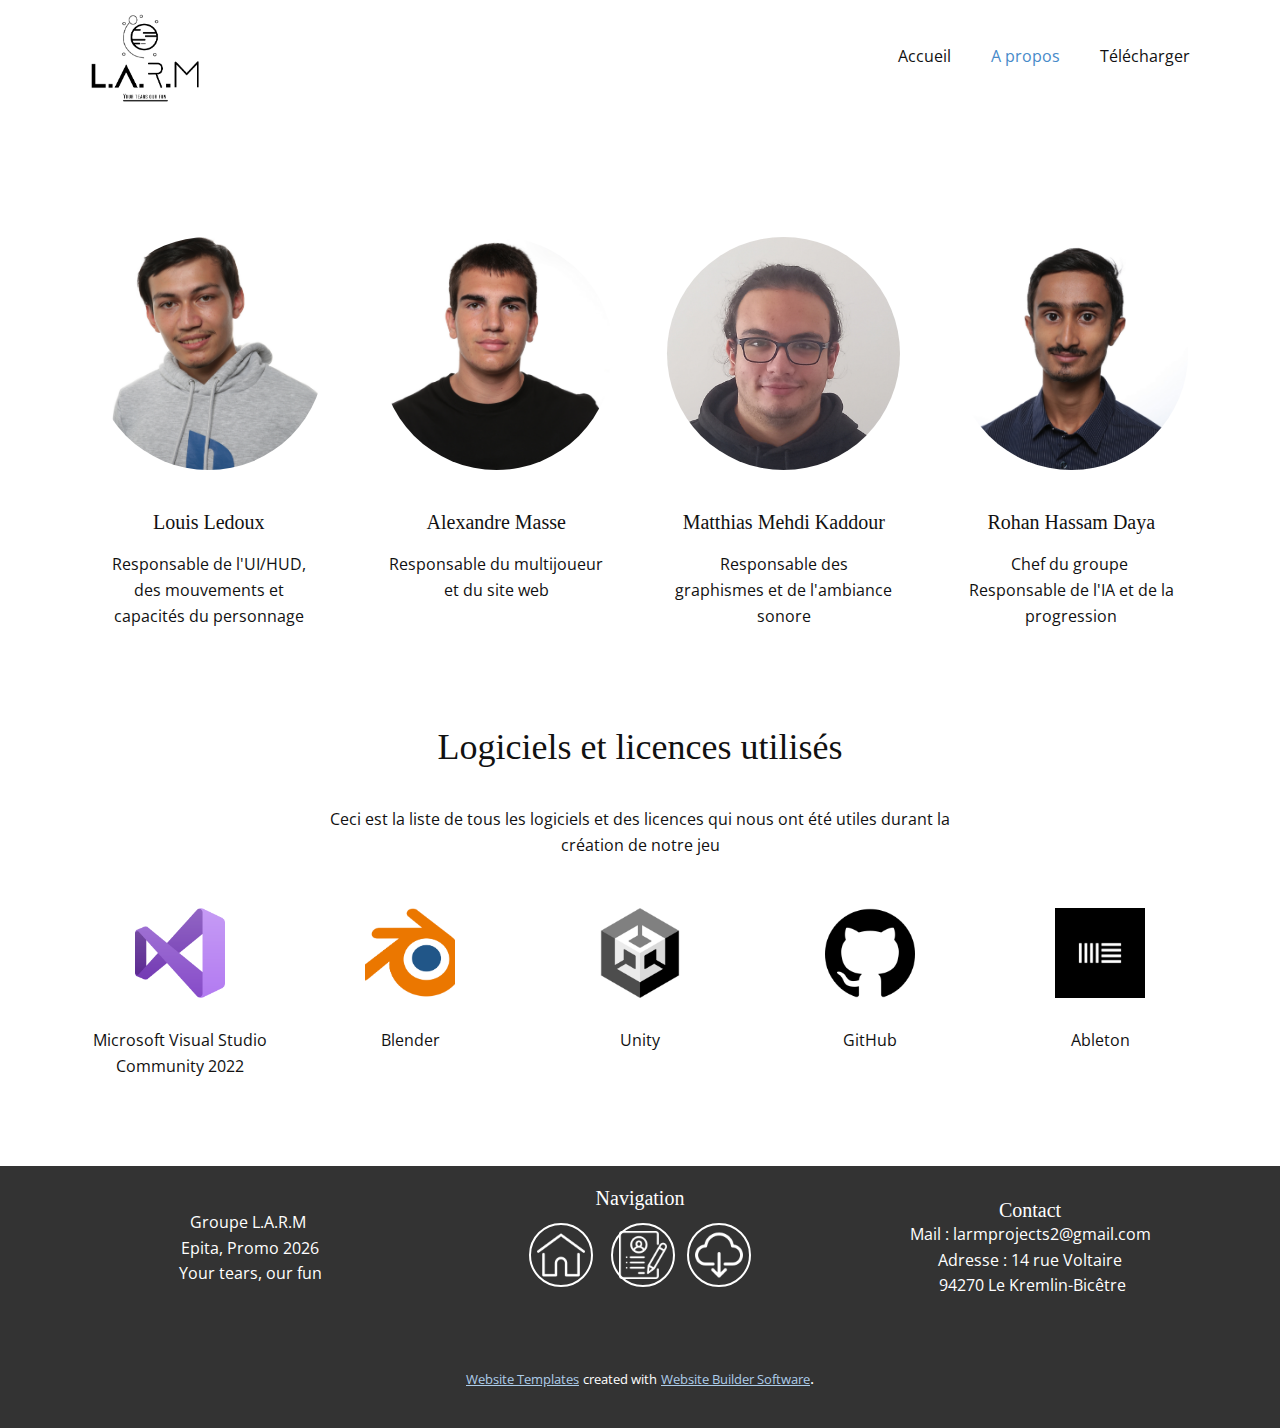
==== commit d713ba8c: "presque bon" ====
--- a/A-propos.html
+++ b/A-propos.html
@@ -59,34 +59,34 @@
         </nav>
       </div></header>
     <section class="u-align-center u-clearfix u-section-1" id="sec-b16a">
-      <div class="u-clearfix u-sheet u-valign-middle u-sheet-1">
+      <div class="u-clearfix u-sheet u-sheet-1">
         <div class="u-expanded-width u-list u-list-1">
           <div class="u-repeater u-repeater-1">
             <div class="u-align-center u-container-style u-list-item u-repeater-item">
-              <div class="u-container-layout u-similar-container u-valign-top u-container-layout-1">
+              <div class="u-container-layout u-similar-container u-container-layout-1">
                 <div alt="" class="u-image u-image-circle u-image-1" src="" data-image-width="3648" data-image-height="5472"></div>
-                <h5 class="u-text u-text-1">Alexandre Masse</h5>
-                <p class="u-text u-text-2">Responsable du multijoueur et du site web</p>
+                <h5 class="u-custom-font u-font-georgia u-text u-text-1">Louis Ledoux</h5>
+                <p class="u-text u-text-2">Responsable de l'UI/HUD, des mouvements et capacités du personnage</p>
               </div>
             </div>
             <div class="u-align-center u-container-style u-list-item u-repeater-item">
-              <div class="u-container-layout u-similar-container u-valign-top u-container-layout-2">
+              <div class="u-container-layout u-similar-container u-container-layout-2">
                 <div alt="" class="u-image u-image-circle u-image-2" src="" data-image-width="3648" data-image-height="5472"></div>
-                <h5 class="u-text u-text-3">Louis Ledoux</h5>
-                <p class="u-text u-text-4">Responsable de l'UI/HUD, des mouvements et capacités du personnage</p>
+                <h5 class="u-custom-font u-font-georgia u-text u-text-3">Alexandre Masse</h5>
+                <p class="u-text u-text-4">Responsable du multijoueur et du site web</p>
               </div>
             </div>
             <div class="u-align-center u-container-style u-list-item u-repeater-item">
-              <div class="u-container-layout u-similar-container u-valign-top u-container-layout-3">
+              <div class="u-container-layout u-similar-container u-container-layout-3">
                 <div alt="" class="u-image u-image-circle u-image-3" src="" data-image-width="2857" data-image-height="3151"></div>
-                <h5 class="u-text u-text-5">Matthias Mehdi Kaddour</h5>
+                <h5 class="u-custom-font u-font-georgia u-text u-text-5">Matthias Mehdi Kaddour</h5>
                 <p class="u-text u-text-6">Responsable des graphismes et de l'ambiance sonore</p>
               </div>
             </div>
             <div class="u-align-center u-container-style u-list-item u-repeater-item">
-              <div class="u-container-layout u-similar-container u-valign-top u-container-layout-4">
+              <div class="u-container-layout u-similar-container u-container-layout-4">
                 <div alt="" class="u-image u-image-circle u-image-4" src="" data-image-width="3648" data-image-height="5472"></div>
-                <h5 class="u-text u-text-7">Rohan Hassam Daya</h5>
+                <h5 class="u-custom-font u-font-georgia u-text u-text-7">Rohan Hassam Daya</h5>
                 <p class="u-text u-text-8">Chef du groupe&nbsp;<br>Responsable de l'IA et de la progression
                 </p>
               </div>
@@ -97,7 +97,7 @@
     </section>
     <section class="u-align-center-md u-align-center-sm u-align-center-xs u-clearfix u-section-2" id="sec-6ea8">
       <div class="u-clearfix u-sheet u-valign-middle-xs u-sheet-1">
-        <h2 class="u-align-center u-text u-text-default u-text-1">Logiciels et licences utilisés</h2>
+        <h2 class="u-align-center u-custom-font u-font-georgia u-text u-text-default u-text-1">Logiciels et licences utilisés</h2>
         <p class="u-align-center u-text u-text-2">Ceci est la liste de tous les logiciels et des licences qui nous ont été utiles durant la création de notre jeu</p>
         <div class="u-expanded-width u-list u-list-1">
           <div class="u-repeater u-repeater-1">
@@ -137,9 +137,51 @@
     </section>
     
     
-    <footer class="u-align-center u-clearfix u-footer u-grey-80 u-footer" id="sec-01a0"><div class="u-clearfix u-sheet u-sheet-1">
-        <p class="u-small-text u-text u-text-variant u-text-1"> Groupe L.A.R.M&nbsp;<br>Epita, Promo 2026<br>Your tears, our fun
-        </p>
+    <footer class="u-clearfix u-footer u-grey-80" id="sec-01a0"><div class="u-clearfix u-sheet u-valign-middle u-sheet-1">
+        <div class="u-clearfix u-expanded-width u-gutter-30 u-layout-wrap u-layout-wrap-1">
+          <div class="u-gutter-0 u-layout">
+            <div class="u-layout-row">
+              <div class="u-align-left u-container-style u-layout-cell u-left-cell u-size-20 u-size-20-md u-layout-cell-1">
+                <div class="u-container-layout u-valign-middle u-container-layout-1"><!--position-->
+                  <div data-position="" class="u-position u-position-1"><!--block-->
+                    <div class="u-block">
+                      <div class="u-block-container u-clearfix"><!--block_header-->
+                        <h5 class="u-align-center u-block-header u-text"><!--block_header_content--><!--/block_header_content--></h5><!--/block_header--><!--block_content-->
+                        <div class="u-align-center u-block-content u-text"><!--block_content_content--> Groupe L.A.R.M&nbsp;<br>Epita, Promo 2026<br>Your tears, our fun<!--/block_content_content-->
+                        </div><!--/block_content-->
+                      </div>
+                    </div><!--/block-->
+                  </div><!--/position-->
+                </div>
+              </div>
+              <div class="u-align-left u-container-style u-layout-cell u-size-20 u-size-20-md u-layout-cell-2">
+                <div class="u-container-layout u-container-layout-2"><!--position-->
+                  <div data-position="" class="u-position u-position-2"><!--block-->
+                    <div class="u-block">
+                      <div class="u-block-container u-clearfix"><!--block_header-->
+                        <h5 class="u-align-center u-block-header u-custom-font u-font-georgia u-text"><!--block_header_content-->Navigation<!--/block_header_content--></h5><!--/block_header--><!--block_content-->
+                        <div class="u-block-content u-text"><!--block_content_content--><!--/block_content_content--></div><!--/block_content-->
+                      </div>
+                    </div><!--/block-->
+                  </div><!--/position--><span class="u-border-2 u-border-white u-file-icon u-icon u-icon-rounded u-radius-50 u-text-white u-icon-1" data-href="A-propos.html" data-page-id="2088803656"><img src="images/5.png" alt=""></span><span class="u-border-2 u-border-white u-file-icon u-icon u-icon-rounded u-radius-50 u-text-white u-icon-2" data-href="Accueil.html" data-page-id="32811132"><img src="images/6.png" alt=""></span><span class="u-border-2 u-border-white u-file-icon u-icon u-icon-rounded u-radius-50 u-text-white u-icon-3" data-href="Télécharger.html" data-page-id="83176170"><img src="images/7.png" alt=""></span>
+                </div>
+              </div>
+              <div class="u-align-left u-container-style u-layout-cell u-right-cell u-size-20 u-size-20-md u-layout-cell-3">
+                <div class="u-container-layout u-valign-middle u-container-layout-3"><!--position-->
+                  <div data-position="" class="u-position u-position-3"><!--block-->
+                    <div class="u-block">
+                      <div class="u-block-container u-clearfix"><!--block_header-->
+                        <h5 class="u-align-center u-block-header u-custom-font u-font-georgia u-text"><!--block_header_content-->Contact<!--/block_header_content--></h5><!--/block_header--><!--block_content-->
+                        <div class="u-align-center u-block-content u-text"><!--block_content_content-->Mail : larmprojects2@gmail.com<br>Adresse : 14 rue Voltaire<br>&nbsp;94270 Le Kremlin-Bicêtre<!--/block_content_content-->
+                        </div><!--/block_content-->
+                      </div>
+                    </div><!--/block-->
+                  </div><!--/position-->
+                </div>
+              </div>
+            </div>
+          </div>
+        </div>
       </div></footer>
     <section class="u-backlink u-clearfix u-grey-80">
       <a class="u-link" href="https://nicepage.com/website-templates" target="_blank">
--- a/nicepage.css
+++ b/nicepage.css
@@ -36514,6 +36514,9 @@
         
         
         
+        
+        
+        
         --theme-sheet-width-xl: 1140px;
         --theme-sheet-width-lg: 940px;
         --theme-sheet-width-md: 720px;
@@ -36546,11 +36549,14 @@
         }
         h1:not(.u-title)
         {
-        font-weight: 400;
         font-size: 3rem;
         line-height: 1.1;
         margin-top: 20px;
         margin-bottom: 20px;
+        font-weight: 400;
+        list-icon-spacing: 0.3;
+        list-icon-size: 0.8;
+        font-family: Cormorant;
         }
         h2:not(.u-subtitle)
         {
@@ -36840,40 +36846,208 @@
 
 
 
- .u-footer {
+.u-footer .u-sheet-1 {
+  min-height: 164px;
+}
+
+.u-footer .u-layout-wrap-1 {
+  margin-top: 0;
+  margin-bottom: 0;
+}
+
+.u-footer .u-layout-cell-1 {
+  min-height: 180px;
+}
+
+.u-footer .u-container-layout-1 {
+  padding: 20px 30px;
+}
+
+.u-footer .u-position-1 {
+  min-height: 77px;
+  width: 300px;
+  margin: 0;
+}
+
+.u-footer .u-layout-cell-2 {
+  min-height: 194px;
+}
+
+.u-footer .u-container-layout-2 {
+  padding: 20px 30px;
+}
+
+.u-footer .u-position-2 {
+  min-height: 24px;
+  width: 300px;
+  margin: 0;
+}
+
+.u-footer .u-icon-1 {
+  width: 64px;
   background-image: none;
+  height: 64px;
+  margin: 13px auto 0 121px;
+  padding: 6px;
 }
 
-.u-footer .u-sheet-1 {
-  min-height: 120px;
+.u-footer .u-icon-2 {
+  width: 64px;
+  height: 64px;
+  margin: -64px auto 0 39px;
+  padding: 6px;
 }
 
-.u-footer .u-text-1 {
-  width: 417px;
-  margin: 49px auto;
+.u-footer .u-icon-3 {
+  width: 64px;
+  height: 64px;
+  margin: -64px auto 0 197px;
+  padding: 6px;
+}
+
+.u-footer .u-layout-cell-3 {
+  min-height: 180px;
+}
+
+.u-footer .u-container-layout-3 {
+  padding: 20px 30px;
+}
+
+.u-footer .u-position-3 {
+  min-height: 101px;
+  width: 300px;
+  margin: 0;
 }
 @media (max-width: 1199px) {
   .u-footer .u-sheet-1 {
-    min-height: 99px;
+    min-height: 339px;
+  }
+
+  .u-footer .u-layout-cell-1 {
+    min-height: 102px;
+  }
+
+  .u-footer .u-position-1 {
+    height: auto;
+    width: 233px;
+  }
+
+  .u-footer .u-layout-cell-2 {
+    min-height: 160px;
+  }
+
+  .u-footer .u-position-2 {
+    height: auto;
+    width: 233px;
+  }
+
+  .u-footer .u-icon-1 {
+    margin-left: 83px;
+  }
+
+  .u-footer .u-icon-2 {
+    margin-top: -64px;
+    margin-left: 28px;
+  }
+
+  .u-footer .u-icon-3 {
+    margin-top: -64px;
+    margin-left: 142px;
+  }
+
+  .u-footer .u-layout-cell-3 {
+    min-height: 102px;
+  }
+
+  .u-footer .u-position-3 {
+    height: auto;
+    width: 233px;
   }
 }
 @media (max-width: 991px) {
   .u-footer .u-sheet-1 {
-    min-height: 76px;
+    min-height: 284px;
+  }
+
+  .u-footer .u-position-1 {
+    width: 160px;
+  }
+
+  .u-footer .u-layout-cell-2 {
+    min-height: 100px;
+  }
+
+  .u-footer .u-position-2 {
+    width: 160px;
+  }
+
+  .u-footer .u-icon-1 {
+    margin-left: 40px;
+  }
+
+  .u-footer .u-icon-2 {
+    margin-left: 15px;
+  }
+
+  .u-footer .u-icon-3 {
+    margin-left: 81px;
+  }
+
+  .u-footer .u-position-3 {
+    width: 160px;
   }
 }
 @media (max-width: 767px) {
   .u-footer .u-sheet-1 {
-    min-height: 57px;
+    min-height: 384px;
+  }
+
+  .u-footer .u-layout-cell-1 {
+    min-height: auto;
+  }
+
+  .u-footer .u-container-layout-1 {
+    padding-left: 10px;
+    padding-right: 10px;
+  }
+
+  .u-footer .u-container-layout-2 {
+    padding-left: 10px;
+    padding-right: 10px;
+  }
+
+  .u-footer .u-icon-1 {
+    margin-left: 220px;
+  }
+
+  .u-footer .u-icon-2 {
+    margin-left: 195px;
+  }
+
+  .u-footer .u-icon-3 {
+    margin-left: 261px;
+  }
+
+  .u-footer .u-layout-cell-3 {
+    min-height: auto;
+  }
+
+  .u-footer .u-container-layout-3 {
+    padding-left: 10px;
+    padding-right: 10px;
   }
 }
 @media (max-width: 575px) {
-  .u-footer .u-sheet-1 {
-    min-height: 36px;
+  .u-footer .u-icon-1 {
+    margin-left: 120px;
   }
 
-  .u-footer .u-text-1 {
-    width: 340px;
+  .u-footer .u-icon-2 {
+    margin-left: 95px;
+  }
+
+  .u-footer .u-icon-3 {
+    margin-left: 161px;
   }
 }
 
--- a/A-propos.css
+++ b/A-propos.css
@@ -1,11 +1,11 @@
 .u-section-1 .u-sheet-1 {
-  min-height: 615px;
+  min-height: 566px;
 }
 
 .u-section-1 .u-list-1 {
   grid-template-rows: auto;
-  margin-top: 40px;
-  margin-bottom: 40px;
+  margin-top: 50px;
+  margin-bottom: 1px;
 }
 
 .u-section-1 .u-repeater-1 {
@@ -21,9 +21,9 @@
 .u-section-1 .u-image-1 {
   height: 233px;
   width: 233px;
-  background-image: url("images/alex.jpeg");
+  background-image: url("images/louis1.jpeg");
   background-position: 50% 50%;
-  margin: 0 auto;
+  margin: 45px auto 0;
 }
 
 .u-section-1 .u-text-1 {
@@ -41,9 +41,9 @@
 .u-section-1 .u-image-2 {
   height: 233px;
   width: 233px;
-  background-image: url("images/louis.jpeg");
+  background-image: url("images/alex1.jpeg");
   background-position: 50% 50%;
-  margin: 0 auto;
+  margin: 45px auto 0;
 }
 
 .u-section-1 .u-text-3 {
@@ -63,7 +63,7 @@
   width: 233px;
   background-image: url("images/matthias.jpeg");
   background-position: 50% 50%;
-  margin: 0 auto;
+  margin: 45px auto 0;
 }
 
 .u-section-1 .u-text-5 {
@@ -83,7 +83,7 @@
   width: 233px;
   background-image: url("images/rohan.jpeg");
   background-position: 50% 50%;
-  margin: 0 auto;
+  margin: 45px auto 0;
 }
 
 .u-section-1 .u-text-7 {
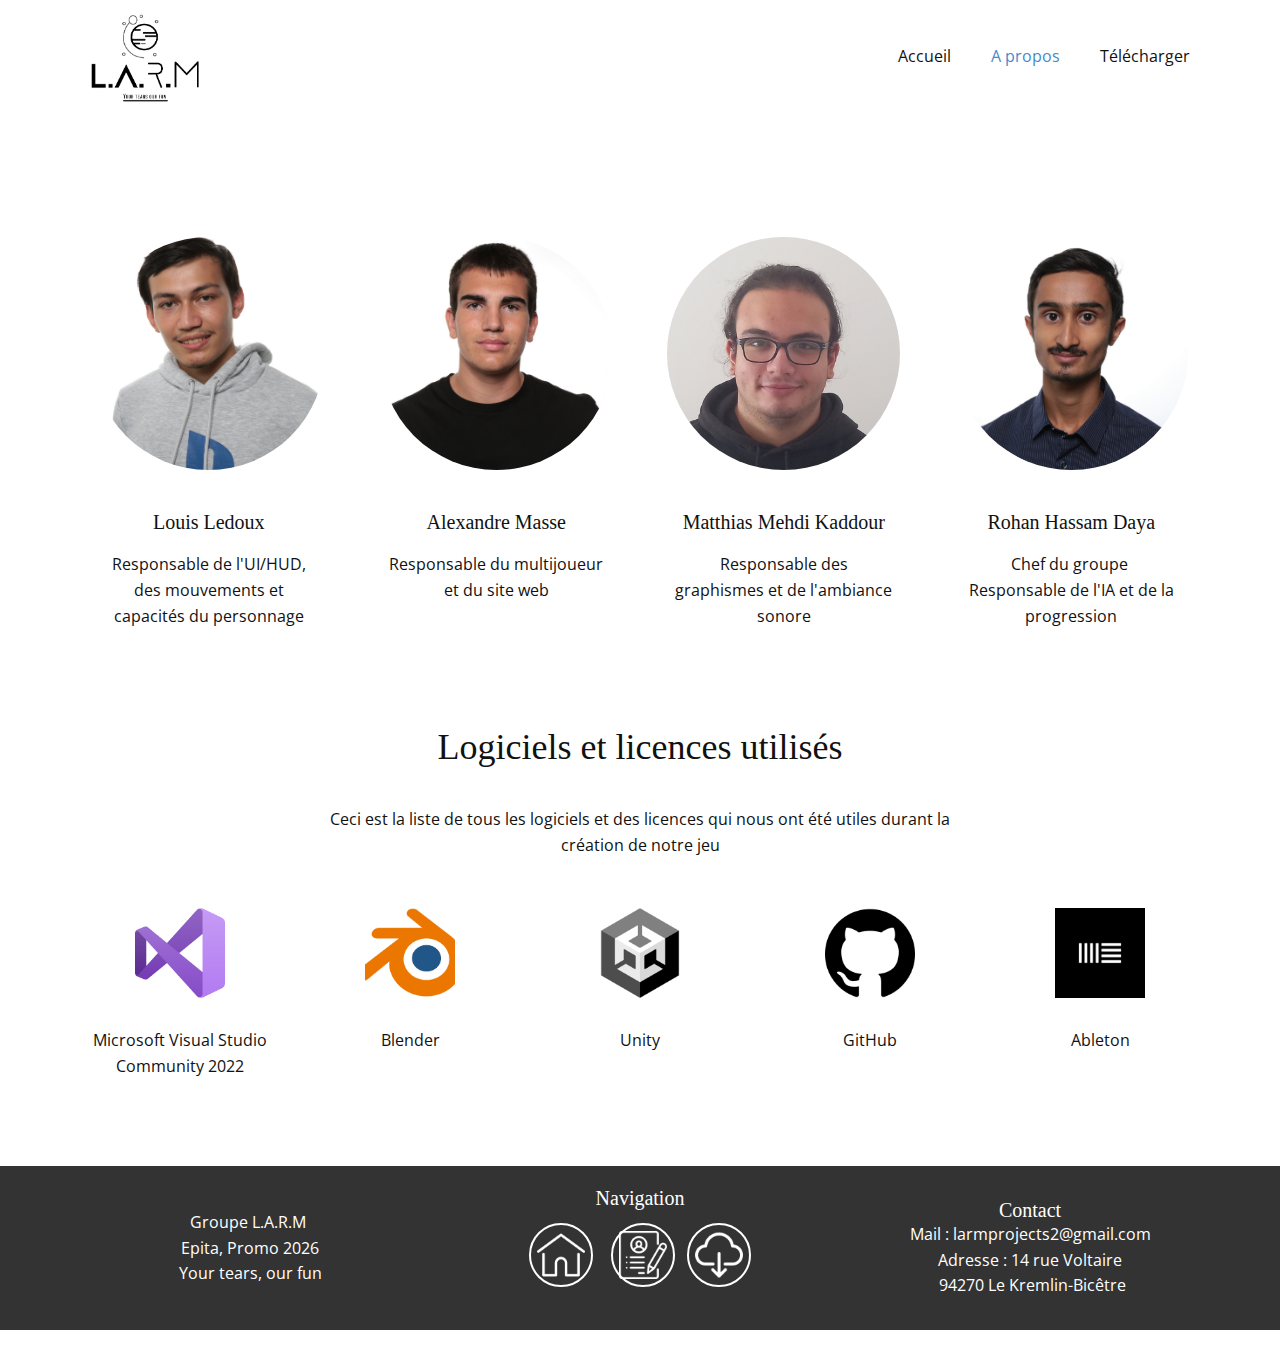
==== commit 660ef6b0: "le site sans le footer" ====
--- a/A-propos.html
+++ b/A-propos.html
@@ -163,7 +163,7 @@
                         <div class="u-block-content u-text"><!--block_content_content--><!--/block_content_content--></div><!--/block_content-->
                       </div>
                     </div><!--/block-->
-                  </div><!--/position--><span class="u-border-2 u-border-white u-file-icon u-icon u-icon-rounded u-radius-50 u-text-white u-icon-1" data-href="A-propos.html" data-page-id="2088803656"><img src="images/5.png" alt=""></span><span class="u-border-2 u-border-white u-file-icon u-icon u-icon-rounded u-radius-50 u-text-white u-icon-2" data-href="Accueil.html" data-page-id="32811132"><img src="images/6.png" alt=""></span><span class="u-border-2 u-border-white u-file-icon u-icon u-icon-rounded u-radius-50 u-text-white u-icon-3" data-href="Télécharger.html" data-page-id="83176170"><img src="images/7.png" alt=""></span>
+                  </div><!--/position--><span class="u-border-2 u-border-white u-file-icon u-icon u-icon-rounded u-radius-50 u-text-white u-icon-1" data-href="A-propos.html" data-page-id="2088803656"><img src="images/4.png" alt=""></span><span class="u-border-2 u-border-white u-file-icon u-icon u-icon-rounded u-radius-50 u-text-white u-icon-2" data-href="Accueil.html" data-page-id="32811132"><img src="images/5.png" alt=""></span><span class="u-border-2 u-border-white u-file-icon u-icon u-icon-rounded u-radius-50 u-text-white u-icon-3" data-href="Télécharger.html" data-page-id="83176170"><img src="images/6.png" alt=""></span>
                 </div>
               </div>
               <div class="u-align-left u-container-style u-layout-cell u-right-cell u-size-20 u-size-20-md u-layout-cell-3">
@@ -183,16 +183,5 @@
           </div>
         </div>
       </div></footer>
-    <section class="u-backlink u-clearfix u-grey-80">
-      <a class="u-link" href="https://nicepage.com/website-templates" target="_blank">
-        <span>Website Templates</span>
-      </a>
-      <p class="u-text">
-        <span>created with</span>
-      </p>
-      <a class="u-link" href="" target="_blank">
-        <span>Website Builder Software</span>
-      </a>. 
-    </section>
   </body>
 </html>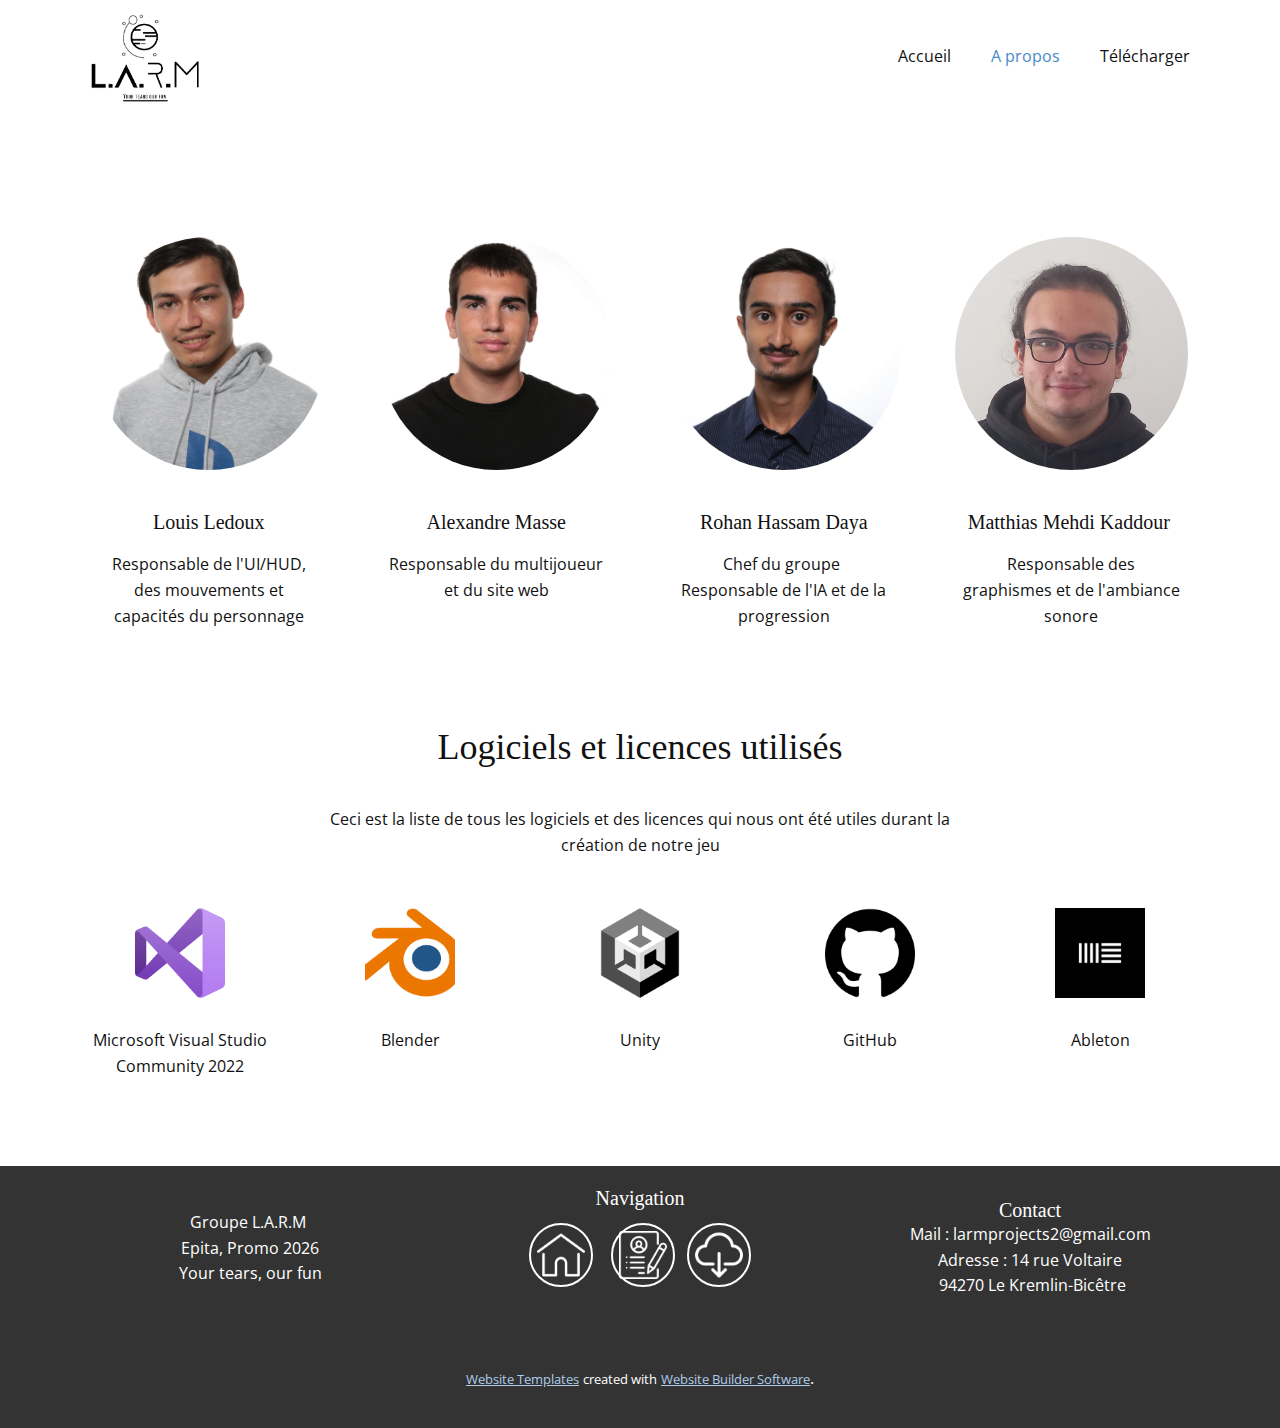
==== commit e464cd87: "normalement c'est bon" ====
--- a/A-propos.html
+++ b/A-propos.html
@@ -78,17 +78,18 @@
             </div>
             <div class="u-align-center u-container-style u-list-item u-repeater-item">
               <div class="u-container-layout u-similar-container u-container-layout-3">
-                <div alt="" class="u-image u-image-circle u-image-3" src="" data-image-width="2857" data-image-height="3151"></div>
-                <h5 class="u-custom-font u-font-georgia u-text u-text-5">Matthias Mehdi Kaddour</h5>
-                <p class="u-text u-text-6">Responsable des graphismes et de l'ambiance sonore</p>
+                <div alt="" class="u-image u-image-circle u-image-3" src="" data-image-width="3648" data-image-height="5472"></div>
+                <h5 class="u-custom-font u-font-georgia u-text u-text-5">Rohan Hassam Daya</h5>
+                <p class="u-text u-text-6"> Chef du groupe&nbsp;<br>Responsable de l'IA et de la progression
+                </p>
               </div>
             </div>
             <div class="u-align-center u-container-style u-list-item u-repeater-item">
               <div class="u-container-layout u-similar-container u-container-layout-4">
-                <div alt="" class="u-image u-image-circle u-image-4" src="" data-image-width="3648" data-image-height="5472"></div>
-                <h5 class="u-custom-font u-font-georgia u-text u-text-7">Rohan Hassam Daya</h5>
-                <p class="u-text u-text-8">Chef du groupe&nbsp;<br>Responsable de l'IA et de la progression
-                </p>
+                <div alt="" class="u-image u-image-circle u-image-4" src="" data-image-width="2857" data-image-height="3151"></div>
+                <h5 class="u-custom-font u-font-georgia u-text u-text-7"> Matthias Mehdi Kaddour&nbsp;<br>
+                </h5>
+                <p class="u-text u-text-8">Responsable des graphismes et de l'ambiance sonore</p>
               </div>
             </div>
           </div>
@@ -183,5 +184,16 @@
           </div>
         </div>
       </div></footer>
+    <section class="u-backlink u-clearfix u-grey-80">
+      <a class="u-link" href="https://nicepage.com/website-templates" target="_blank">
+        <span>Website Templates</span>
+      </a>
+      <p class="u-text">
+        <span>created with</span>
+      </p>
+      <a class="u-link" href="" target="_blank">
+        <span>Website Builder Software</span>
+      </a>. 
+    </section>
   </body>
 </html>--- a/A-propos.css
+++ b/A-propos.css
@@ -61,7 +61,7 @@
 .u-section-1 .u-image-3 {
   height: 233px;
   width: 233px;
-  background-image: url("images/matthias.jpeg");
+  background-image: url("images/rohan1.jpeg");
   background-position: 50% 50%;
   margin: 45px auto 0;
 }
@@ -81,7 +81,7 @@
 .u-section-1 .u-image-4 {
   height: 233px;
   width: 233px;
-  background-image: url("images/rohan.jpeg");
+  background-image: url("images/matthias1.jpeg");
   background-position: 50% 50%;
   margin: 45px auto 0;
 }
